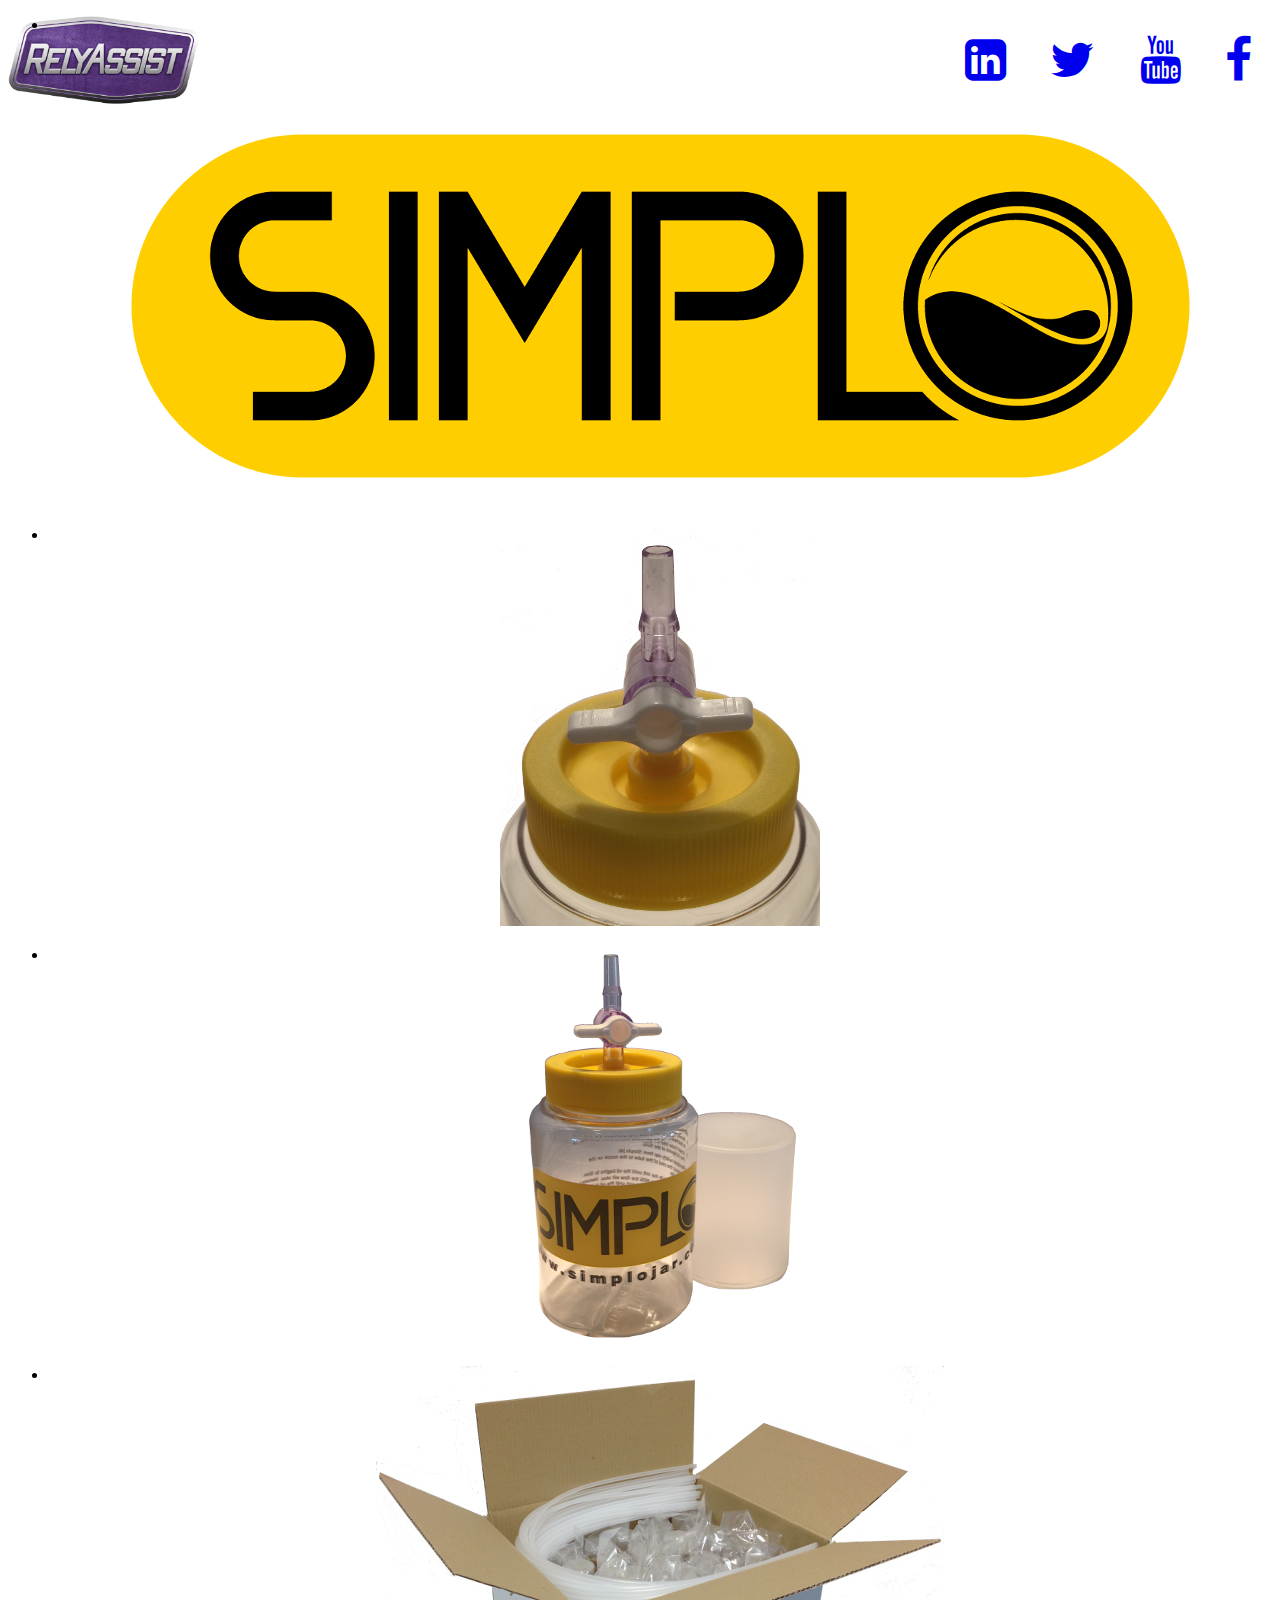
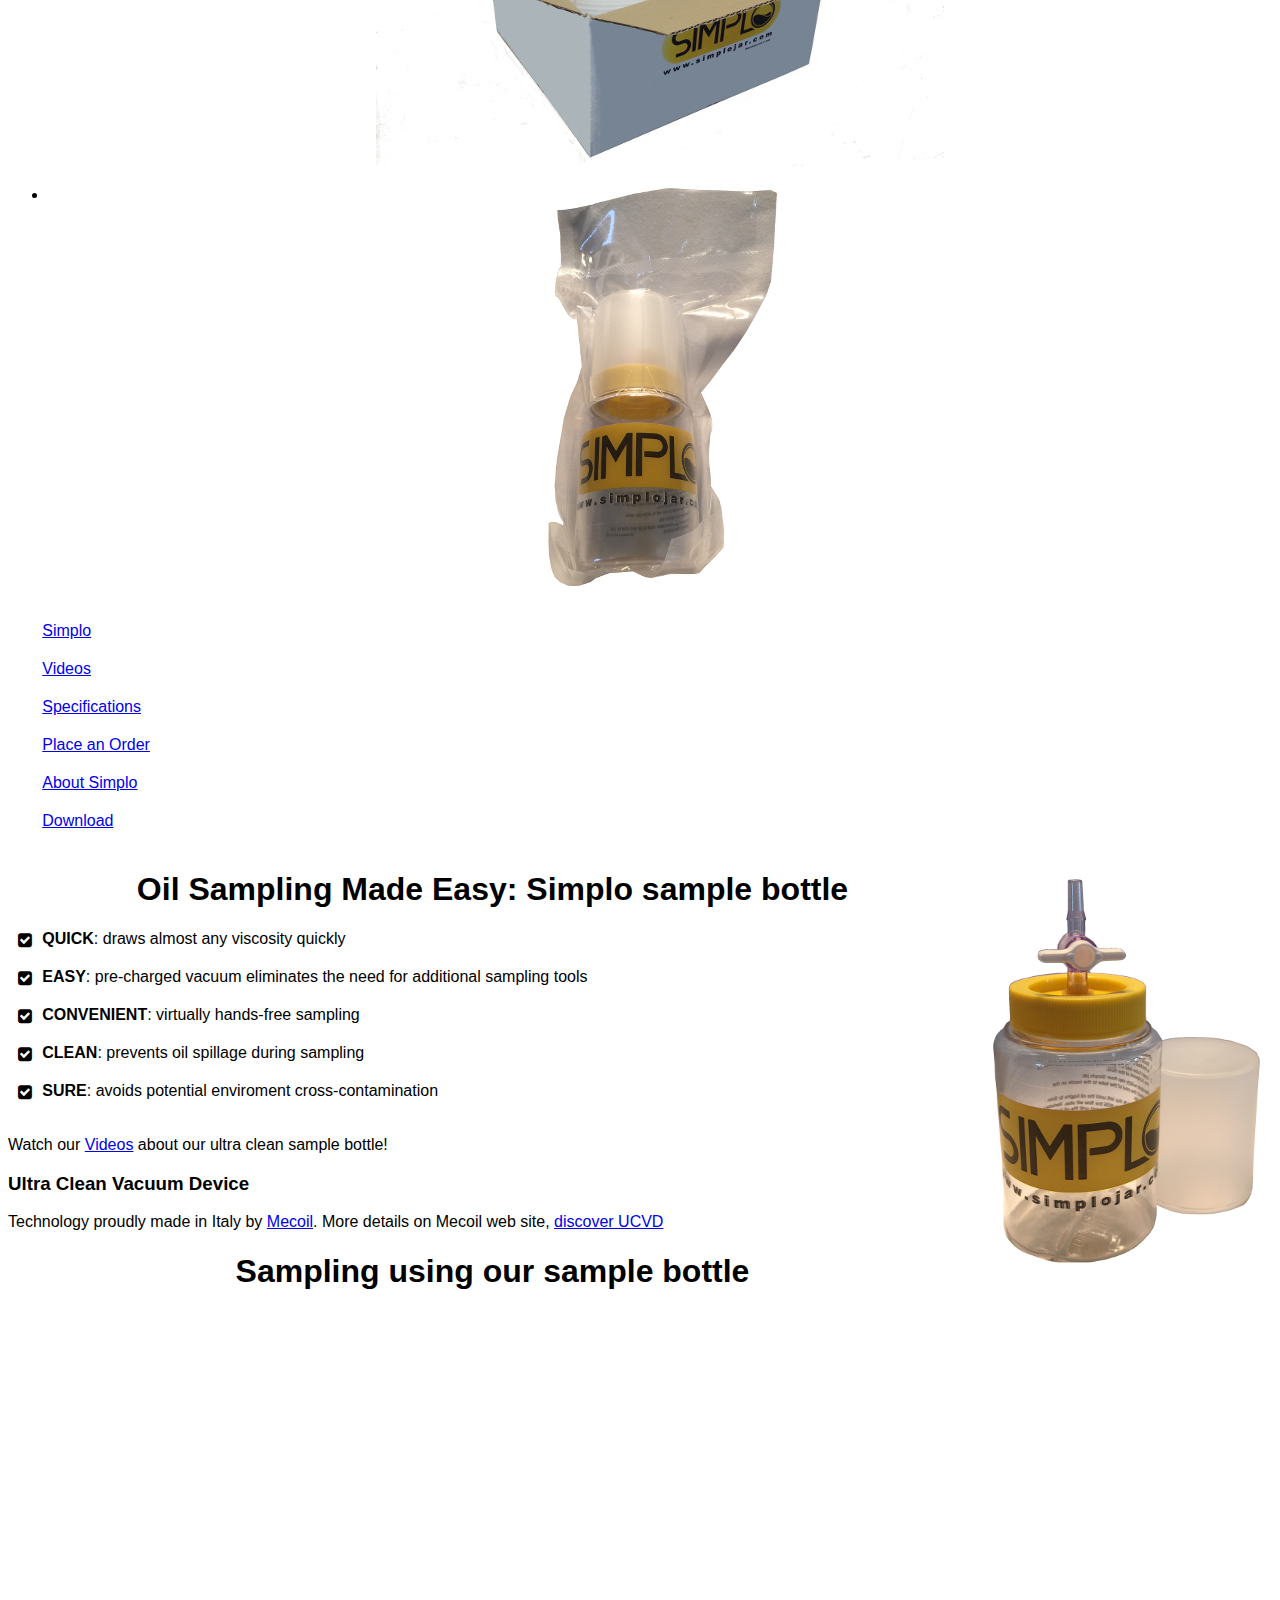
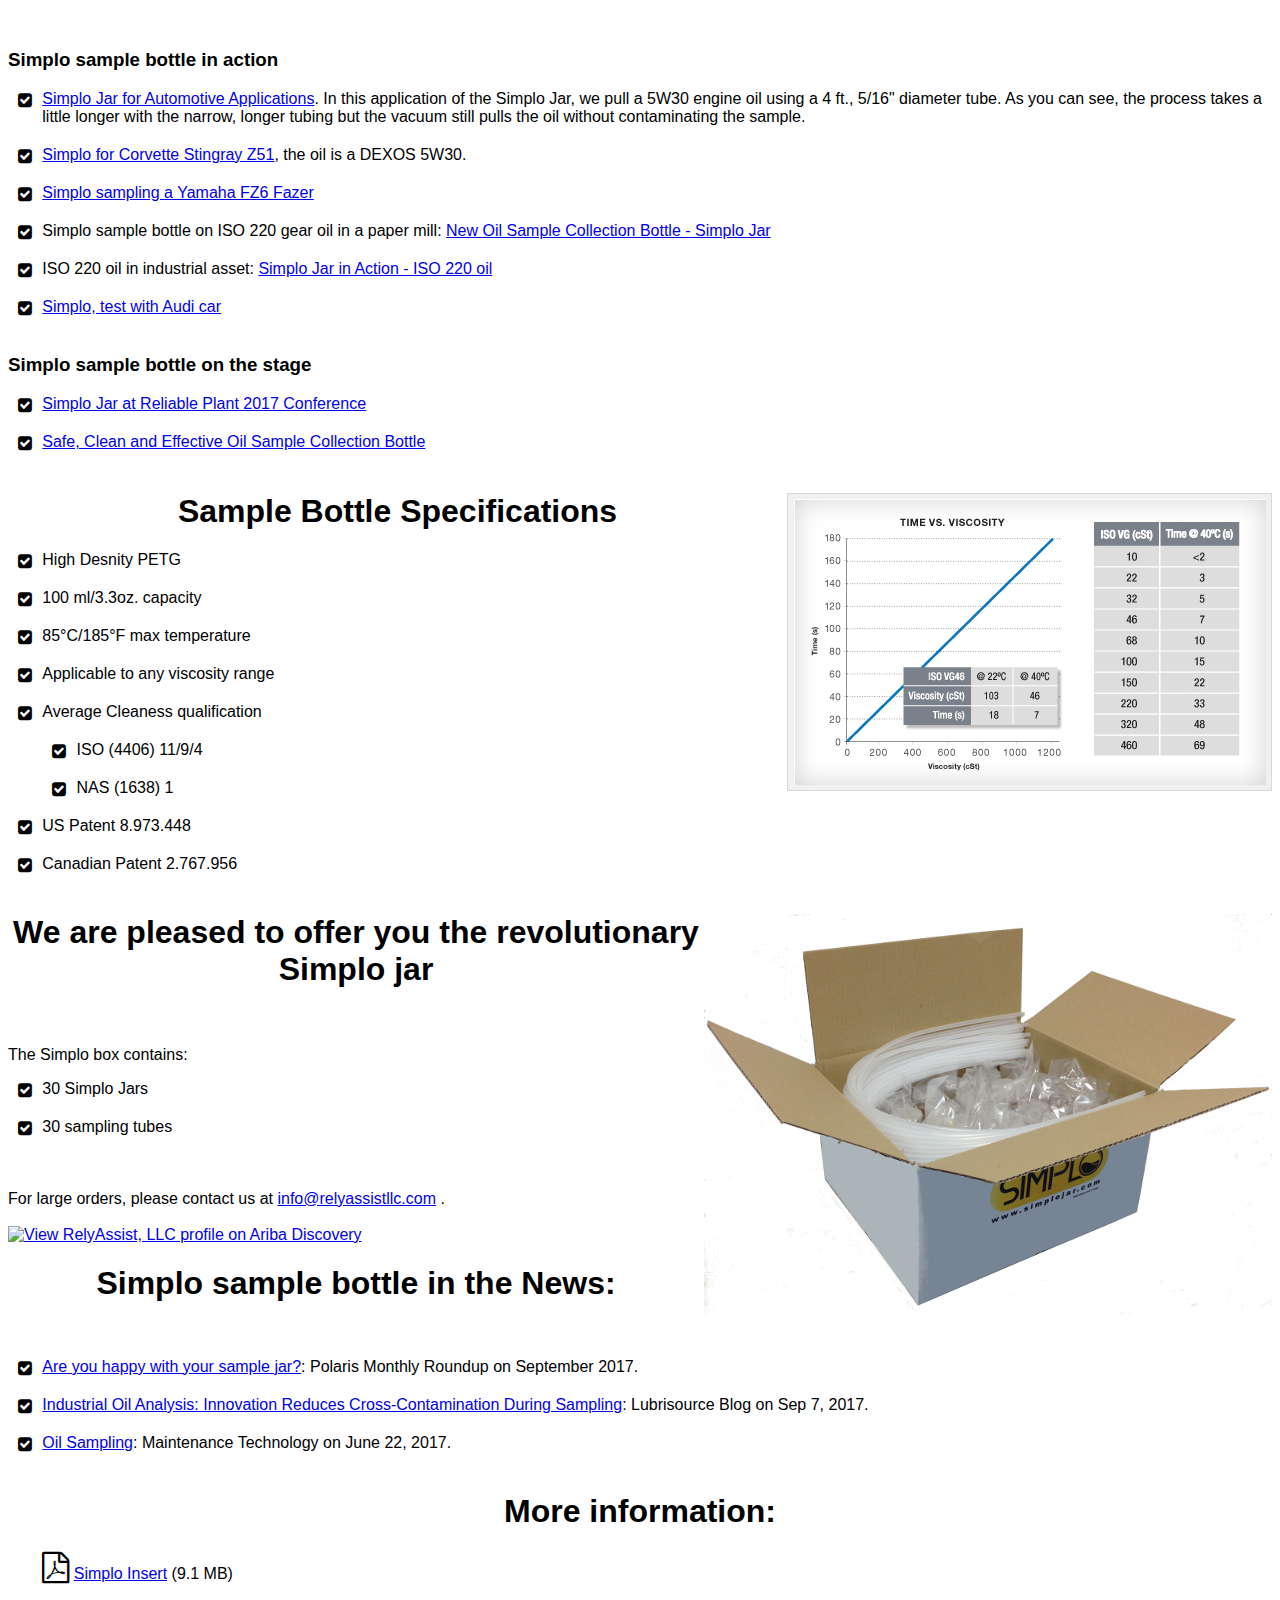
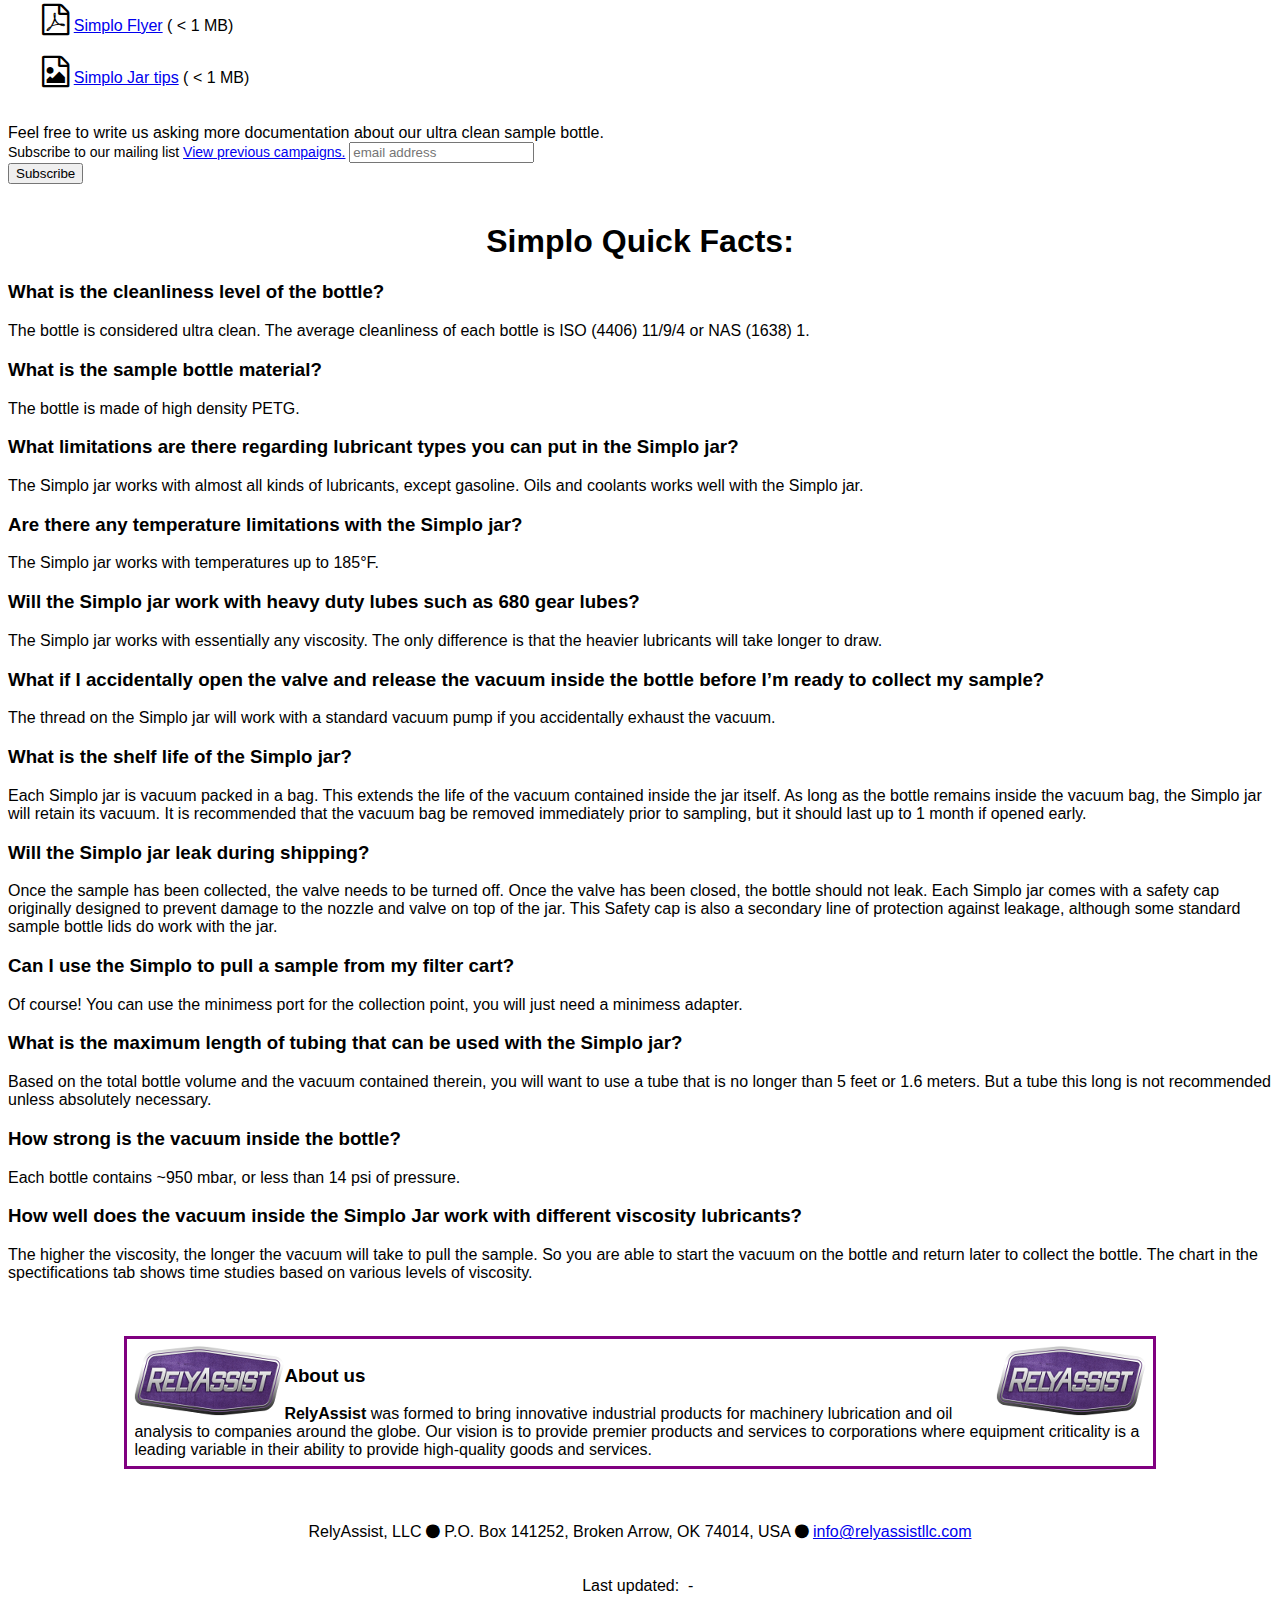
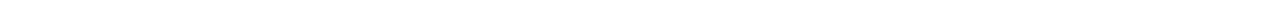
==== index.html @ 56af00e9 "added the canonical rel in the index page" ====
<!DOCTYPE html>
<!-- Copyright 2016 - Matteo Paoli, mttpla@gmail.com -->
<html lang="en" xml:lang="en" xmlns="http://www.w3.org/1999/xhtml">
<head>
  <link rel="amphtml" href="http://www.relyassistllc.com/amp-index.html">
  <link rel="canonical" href="http://www.relyassistllc.com" />
  <meta charset="UTF-8">
  <meta name="viewport" content="width=device-width, initial-scale=1.0">
  <meta name="description" content="RelyAssist Simplo ultra clean sample bottle for oil sampling">

  <link rel="icon" href="./favicon.ico">    
  <link rel="stylesheet" href="./css/font-awesome-4.7.0/css/font-awesome.min.css">
  <link rel="stylesheet" href="http://code.jquery.com/ui/1.12.1/themes/base/jquery-ui.css">

  <link href="./css/jquery.bxslider.css" rel="stylesheet" />

  <link rel="stylesheet" href="./css/relyassistllc-com.css">

  <link href="http://cdn-images.mailchimp.com/embedcode/horizontal-slim-10_7.css" rel="stylesheet" type="text/css">
  <style type="text/css">
  #mc_embed_signup{background:#fff; clear:left; font:14px Helvetica,Arial,sans-serif; width:100%;}
  /* Add your own MailChimp form style overrides in your site stylesheet or in this style block.
  We recommend moving this block and the preceding CSS link to the HEAD of your HTML file. */
  </style>
  <script src="http://platform.linkedin.com/in.js" type="text/javascript"></script>
  <script src="https://code.jquery.com/jquery-1.12.4.js"></script>
  <script src="https://code.jquery.com/ui/1.12.1/jquery-ui.js"></script>
  <script src="./js/jquery.bxslider.min.js"></script>
  <script src="https://apis.google.com/js/api.js"></script>
  <script src="./js/buynow.shopify.js"></script>
  <script type="text/JavaScript"
  src="./js/matteopaoli.js"></script>
  <script>
  if (location.hash) {
    setTimeout(function() {
      window.scrollTo(0, 0);
    }, 1);
  }

  $(function() {
    $( "#mainTabs" ).tabs(
    {
     activate: function(event, ui) {
      history.replaceState(undefined, undefined, "#"+ui.newPanel.attr('id')); 
    }
  }
  );         
  });

  $(function() {
   $( "#simploQuickFacts" ).accordion({
    active: false, 
    collapsible: true 
  });
 } 

 );

  $(document).ready(function(){
    $('.bxslider').bxSlider({
      mode: 'fade',
      captions: true,
      auto: true,
      autoControls: true,
    });
  });


  </script>

  <!-- Begin Cookie Consent plugin by Silktide - http://silktide.com/cookieconsent -->
  <script type="text/javascript">
  window.cookieconsent_options = {"message":"This website uses cookies to ensure you get the best experience on our website","dismiss":"Got it!","learnMore":"More info","link":null,"theme":"dark-top"};
  </script>

  <script type="text/javascript" src="http://cdnjs.cloudflare.com/ajax/libs/cookieconsent2/1.0.10/cookieconsent.min.js">
  </script>
  <!-- End Cookie Consent plugin -->

  <title>RelyAssist LLC</title>

  <script>
  (function(i,s,o,g,r,a,m){i['GoogleAnalyticsObject']=r;i[r]=i[r]||function(){
    (i[r].q=i[r].q||[]).push(arguments)},i[r].l=1*new Date();a=s.createElement(o),
    m=s.getElementsByTagName(o)[0];a.async=1;a.src=g;m.parentNode.insertBefore(a,m)
  })(window,document,'script','https://www.google-analytics.com/analytics.js','ga');

  ga('create', 'UA-89765702-1', 'auto');
  ga('send', 'pageview');

  </script>

  <script type="application/ld+json"> {
    "@context": "http://schema.org",
    "@type": "Organization",
    "address": {
      "@type": "PostalAddress",
      "addressLocality": "Broken Arrow, OK, USA",
      "postalCode": "74014",
      "streetAddress": "P.O. Box 141252"
    },
    "name": "RelyAssist LLC",
    "url": "http://www.relyassistllc.com",
    "logo": "http://www.relyassitllc.com/imgs/relyassist/RelyAssistLogo300x114.png"
  }
  </script>

  <script type="application/ld+json">
  {
    "@context": "http://schema.org",
    "@type": "Product",
    "image": "http://www.relyassistllc.com/imgs/slider/SimploRevolutionInBottle-400px.png",
    "name": "Simplo Jar, ultra clean sample bottle"
  }
  </script>
</head>
<body id="body">

  <div id="header">
    <img src="./imgs/relyassist/RelyAssistLogo300x114.png" alt="RelyAssist LLC" class="relyAssistLogo">
    <!-- <img src="./imgs/under-construction.png" alt="Under Costruction" class="topLeft"> -->

    <div class="socialGroup">
      <div class="socialItem">
        <a href="https://www.linkedin.com/company/16158933" target="_blank">
         <i class="fa fa-linkedin-square fa-3x" aria-hidden="true"></i></a> 
       </div>
       <div class="socialItem">
        <a href="https://twitter.com/RelyAssistLLC" target="_blank"><i class="fa fa-twitter fa-3x" aria-hidden="true"></i></a>
      </div>
      <div class="socialItem">
        <a href="https://www.youtube.com/channel/UC4bcEPfbHfI6fkvdmZtatPQ" target="_blank"><i class="fa fa-youtube fa-3x" aria-hidden="true"></i></a>
      </div>
      <div class="socialItem">
        <a href="https://www.facebook.com/relyassistllc/" target="_blank"><i class="fa fa-facebook fa-3x" aria-hidden="true"></i></a>
      </div> 
    </div>

    <ul class="bxslider">
      <li><img src="./imgs/slider/simploLogo-400px.png" alt="Simplo Logo"/></li>
      <li><img src="./imgs/slider/nozzleCloseUp-400px.jpg" title="Revolutionary nozzle starts the vacuum" alt="Revolutionary nozzle starts the vacuum"/></li>
      <li><img src="./imgs/slider/SimploRevolutionInBottle-400px.png" title="The Simplo Jar" alt="The Simplo Jar" /></li>
      <li><img src="./imgs/slider/SimploBox-400px.jpg" title="Vacuum filled bottle reduces the need of additional tools" alt="Vacuum filled bottle reduces the need of additional tools"/></li>
      <li><img src="./imgs/slider/SimploVacuumSealed-400px.png" title="The bag extends the life of the vacuum contained inside the jar itself" alt="The bag extends the life of the vacuum contained inside the jar itself"/></li>
    </ul>



    <div id="mainTabs">
      <ul class="fa-ul">
        <li><a href="#simploInfo">Simplo</a></li>
        <li><a href="#simploVideos">Videos</a></li>
        <li><a href="#simploSpecs">Specifications</a></li>
        <li><a href="#simploOrder">Place an Order</a></li>
        <li><a href="#simploAbout">About Simplo</a></li>
        <li><a href="#simploDownload">Download</a></li>
      </ul>

      <div id="simploInfo">
       
         <img src="./imgs/slider/SimploRevolutionInBottle-400px.png" class="rightImg" alt="The Simplo Jar"/> 
         <div class="des simploInfoDes">
          <h1>Oil Sampling Made Easy: Simplo sample bottle</h1>
          <ul class="fa-ul">
           <li><i class="fa-li fa fa-check-square"></i><b>QUICK</b>: draws almost any viscosity quickly</li>
           <li><i class="fa-li fa fa-check-square"></i><b>EASY</b>: pre-charged vacuum eliminates the need for additional sampling tools </li>
           <li><i class="fa-li fa fa-check-square"></i><b>CONVENIENT</b>: virtually hands-free sampling </li>
           <li><i class="fa-li fa fa-check-square"></i><b>CLEAN</b>: prevents oil spillage during sampling</li>
           <li><i class="fa-li fa fa-check-square"></i><b>SURE</b>: avoids potential enviroment cross-contamination </li>
         </ul>

         Watch our <a href="https://www.youtube.com/channel/UC4bcEPfbHfI6fkvdmZtatPQ" target="_blank">Videos</a> about our ultra clean sample bottle!

         <h3>Ultra Clean Vacuum Device</h3>
         <div>Technology proudly made in Italy by <a target="_blank" href="https://www.mecoil.net">Mecoil</a>. More details on Mecoil web site,
          <a target="_blank" href="https://www.mecoil.net/en/products/discover-u-c-v-d/" >discover UCVD</a></div>
        </div> 
      
    </div>


    <div id="simploVideos">
     
       <div class="des simploVideosArea">
         <h1>Sampling using our sample bottle</h1>
         <iframe width="560" height="315" 
         src="https://www.youtube.com/embed/videoseries?list=PLFpCwwGQfZVnnVZ0T3HfOZtL2PuaconRZ" frameborder="0" 
         allowfullscreen></iframe> 
       </div>

       <h3>Simplo sample bottle in action</h3>
       <ul class="fa-ul">
        <li><i class="fa-li fa fa-check-square"></i><a target="blank" href="https://youtu.be/1lMcvNukd1E">Simplo Jar for Automotive Applications</a>. In this application of the Simplo Jar, we pull a 5W30 engine oil using a 4 ft., 5/16" diameter tube. As you can see, the process takes a little longer with the narrow, longer tubing but the vacuum still pulls the oil without contaminating the sample. </li>
        <li><i class="fa-li fa fa-check-square"></i><a target="blank" href="https://youtu.be/zKN4IM8bRPg">Simplo for Corvette Stingray Z51</a>, the oil is a DEXOS 5W30. </li>
        <li><i class="fa-li fa fa-check-square"></i><a target="blank" href="https://www.youtube.com/watch?v=40U2tnzbz_Q&t=2s">Simplo sampling a Yamaha FZ6 Fazer</a> </li>
        <li><i class="fa-li fa fa-check-square"></i>Simplo sample bottle on ISO 220 gear oil in a paper mill: <a target="blank" href="https://www.youtube.com/watch?v=qRI_MeiC9VM">New Oil Sample Collection Bottle - Simplo Jar</a> </li>
        <li><i class="fa-li fa fa-check-square"></i>ISO 220 oil in industrial asset: <a target="blank" href="https://www.youtube.com/watch?v=QutGN9Zp_Bc">Simplo Jar in Action - ISO 220 oil</a> </li>
        <li><i class="fa-li fa fa-check-square"></i><a target="blank" href="https://www.youtube.com/watch?v=oGAmCBxxjLk">Simplo, test with Audi car</a> </li>
      </ul>  
      <h3>Simplo sample bottle on the stage</h3>
      <ul class="fa-ul">
       <li><i class="fa-li fa fa-check-square"></i><a target="blank" href="https://www.youtube.com/watch?v=4-5Q5O6-PFo">Simplo Jar at Reliable Plant 2017 Conference</a> </li>
       <li><i class="fa-li fa fa-check-square"></i><a target="blank" href="https://www.youtube.com/watch?v=Ao7p9yhZBt0&t=2s">Safe, Clean and Effective Oil Sample Collection Bottle</a> </li>
     </ul>   
   
 </div>

 <div id="simploSpecs">
  
    <img src="./imgs/ucvd-table-timeVsVisco.jpg" class="rightImg" alt="Time vs viscosity table"/>
    <div class="des simploSpecs">
     <h1>Sample Bottle Specifications</h1>
     <ul class="fa-ul">
       <li><i class="fa-li fa fa-check-square"></i>High Desnity PETG</li>
       <li><i class="fa-li fa fa-check-square"></i>100 ml/3.3oz. capacity</li>
       <li><i class="fa-li fa fa-check-square"></i>85°C/185°F max temperature</li>
       <li><i class="fa-li fa fa-check-square"></i>Applicable to any viscosity range</li>
       <li><i class="fa-li fa fa-check-square"></i>Average Cleaness qualification</li>
       <ul class="fa-ul">
        <li><i class="fa-li fa fa-check-square"></i>ISO (4406) 11/9/4</li>
        <li><i class="fa-li fa fa-check-square"></i>NAS (1638) 1</li>
      </ul>
      <li><i class="fa-li fa fa-check-square"></i>US Patent 8.973.448</li>
      <li><i class="fa-li fa fa-check-square"></i>Canadian Patent 2.767.956</li>
    </ul>
    </div>
  
</div>


<div id="simploOrder">
 
   <img src="./imgs/slider/SimploBox-400px.jpg" class="rightImg" alt="Simplo box"/> 
   <div class="des simploOrderDes">       
    <h1>We are pleased to offer you the revolutionary Simplo jar</h1>
    <br><br>
    The Simplo box contains:
    <br>
    <ul class="fa-ul">
     <li><i class="fa-li fa fa-check-square"></i>30 Simplo Jars</li>
       <li><i class="fa-li fa fa-check-square"></i>30 sampling tubes</li>
       </ul>
       <br>
       For large orders, please contact us at 
       <script type="text/javascript" >
       <!--
// Email obfuscator script 2.1 by Tim Williams, University of Arizona
// Random encryption key feature by Andrew Moulden, Site Engineering Ltd
// This code is freeware provided these four comment lines remain intact
// A wizard to generate this code is at http://www.jottings.com/obfuscator/
{ coded = "Lius@FzQCUAALABQQd.dsD"
key = "zlK9WrTHsRUkPVyqit8dvfbQx74FY2AGm0jhCNLBe5JuE3ZIo1a6gXDMnSpcOw"
shift=coded.length
link=""
for (i=0; i<coded.length; i++) {
  if (key.indexOf(coded.charAt(i))==-1) {
    ltr = coded.charAt(i)
    link += (ltr)
  }
  else {     
    ltr = (key.indexOf(coded.charAt(i))-shift+key.length) % key.length
    link += (key.charAt(ltr))
  }
}
document.write("<a href='mailto:"+link+"'>"+link+"</a>")
}
//-->
</script><noscript>Sorry, you need Javascript on to email me.</noscript> .
    <br><br>
       <a href="http://discovery.ariba.com/profile/AN01055303842" target="_blank">
       <img alt="View RelyAssist, LLC profile on Ariba Discovery" src="https://service.ariba.com/an/p/Ariba/badge_180x55.jpg"> </a>
    </div> 
   
</div>

<div id="simploAbout">
  <h1>Simplo sample bottle in the News:</h1>
  <br>
  <ul class="fa-ul">
   <li><i class="fa-li fa fa-check-square"></i><a target="blank" href="http://www2.eoilreports.com/webmail/8822/695522201/cd149a1d42447746c838999acf28b942">Are you happy with your sample jar?</a>: Polaris Monthly Roundup on September 2017.</li>
   <li><i class="fa-li fa fa-check-square"></i><a target="blank" href="http://sme.lubrisource.com/blog/industrial-oil-analysis-innovation-reduces-cross-contamination-during-sampling">Industrial Oil Analysis: Innovation Reduces Cross-Contamination During Sampling</a>: Lubrisource Blog on Sep 7, 2017.</li>
   <li><i class="fa-li fa fa-check-square"></i><a target="blank" href="http://www.maintenancetechnology.com/2017/06/oil-sampling/">Oil Sampling</a>: Maintenance Technology on June 22, 2017.</li>
  </ul>
</div>

    <div id="simploDownload">
      <div class="des"><h1>More information:</h1>

        <ul class="fa-ul">
          <li><i class="fa fa-file-pdf-o fa-2x" aria-hidden="true"></i> 
            <a href="https://drive.google.com/file/d/0B-xijXVmfcT0SUNDX0dLLWdZNkE/view?usp=sharing" target="_blank">
              Simplo Insert</a> (9.1 MB) </li>
          <li><i class="fa fa-file-pdf-o fa-2x" aria-hidden="true"></i> 
            <a href="https://drive.google.com/file/d/0B1hx7iRmzOxoZ180ZTJKRGZzOTQ/view?usp=sharing" target="_blank">
              Simplo Flyer</a> ( &lt; 1 MB) </li>
          <li><i class="fa fa-file-image-o fa-2x" aria-hidden="true"></i> 
            <a href="https://drive.google.com/open?id=0B-xijXVmfcT0eHhmYmZPNTllT1E" target="_blank">
              Simplo Jar tips</a> ( &lt; 1 MB) </li>   
        </ul>
        </div>
             Feel free to write us asking more documentation about our ultra clean sample bottle.
      

           <!-- Begin MailChimp Signup Form -->

           <div id="mc_embed_signup">
            <form action="http://relyassistllc.us16.list-manage.com/subscribe/post?u=8bb2d18929d247d002447de79&amp;id=77c4b4128d" method="post" id="mc-embedded-subscribe-form" name="mc-embedded-subscribe-form" class="validate" target="_blank" novalidate>
              <div id="mc_embed_signup_scroll">
                <label for="mce-EMAIL">Subscribe to our mailing list</label>
                <a href="http://us16.campaign-archive2.com/home/?u=8bb2d18929d247d002447de79&id=77c4b4128d" title="View previous campaigns">View previous campaigns.</a>

                <input type="email" value="" name="EMAIL" class="email" id="mce-EMAIL" placeholder="email address" required>
                <!-- real people should not fill this in and expect good things - do not remove this or risk form bot signups-->
                <div style="position: absolute; left: -5000px;" aria-hidden="true"><input type="text" name="b_8bb2d18929d247d002447de79_77c4b4128d" tabindex="-1" value=""></div>
                <div class="clear"><input type="submit" value="Subscribe" name="subscribe" id="mc-embedded-subscribe" class="button"></div>
              </div>
            </form>
          </div>

          <!--End mc_embed_signup-->
        </div>
      </div>

      <br style="clear: both;" />  
      <div id='product-component-ae32f82f2f6'></div>

      <h1>Simplo Quick Facts:</h1>
      <div id="simploQuickFacts">  
        <h3>What is the cleanliness level of the bottle?</h3>
        <div>
          The bottle is considered ultra clean. The average cleanliness of each bottle is ISO (4406) 11/9/4 or NAS (1638) 1.
        </div>
        <h3>What is the sample bottle material?</h3>
        <div>
          The bottle is made of high density PETG.
        </div>
        <h3>What limitations are there regarding lubricant types you can put in the Simplo jar?</h3>
        <div>
          The Simplo jar works with almost all kinds of lubricants, except gasoline. 
           Oils and coolants works well with the Simplo jar.
         </div>
         <h3>Are there any temperature limitations with the Simplo jar?</h3>
         <div>
          The Simplo jar works with temperatures up to 185°F. 
        </div>
        <h3>Will the Simplo jar work with heavy duty lubes such as 680 gear lubes?</h3>
        <div>
          The Simplo jar works with essentially any viscosity. 
           The only difference is that the heavier lubricants will take longer to draw.
         </div>
         <h3>What if I accidentally open the valve and release the vacuum inside the bottle 
          before I’m ready to collect my sample? </h3>
          <div>
            The thread on the Simplo jar will work with a standard vacuum pump if you accidentally exhaust the vacuum.
          </div>
          <h3>What is the shelf life of the Simplo jar?</h3>
          <div>
            Each Simplo jar is vacuum packed in a bag. This extends the life of the vacuum contained inside the jar itself. 
             As long as the bottle remains inside the vacuum bag, the Simplo jar will retain its vacuum. 
             It is recommended that the vacuum bag be removed immediately prior to sampling, 
             but it should last up to 1 month if opened early. 
           </div>
           <h3>Will the Simplo jar leak during shipping?</h3>
           <div>
            Once the sample has been collected, the valve needs to be turned off. 
             Once the valve has been closed, the bottle should not leak. 
             Each Simplo jar comes with a safety cap originally designed 
             to prevent damage to the nozzle and valve on top of the jar. 
             This Safety cap is also a secondary line of protection against leakage, 
             although some standard sample bottle lids do work with the jar.
           </div>
           <h3>Can I use the Simplo to pull a sample from my filter cart?</h3>
           <div>
            Of course! You can use the minimess port for the collection point, you will just need a minimess adapter.
          </div>
          <h3>What is the maximum length of tubing that can be used with the Simplo jar?</h3>
          <div>
            Based on the total bottle volume and the vacuum contained therein, 
             you will want to use a tube that is no longer than 5 feet or 1.6 meters. 
             But a tube this long is not recommended unless absolutely necessary.
           </div>
           <h3>How strong is the vacuum inside the bottle?</h3>
           <div>
            Each bottle contains ~950 mbar, or less than 14 psi of pressure.
          </div>
          <h3>How well does the vacuum inside the Simplo Jar work with different viscosity lubricants?</h3>
          <div>
            The higher the viscosity, the longer the vacuum will take to pull the sample. 
             So you are able to start the vacuum on the bottle and return later to collect the bottle. 
             The chart in the spectifications tab shows time studies based on various levels of viscosity.
           </div>

         </div>
         <br>
         <br>
         <br>
         <div class="aboutUSfooter">
          <img src="./imgs/relyassist/RelyAssistLogo-150-71.png" alt="Rely Assist LLC" class="relyAssistLogoAbouUSLeft">
          <img src="./imgs/relyassist/RelyAssistLogo-150-71.png" alt="Rely Assist LLC" class="relyAssistLogoAbouUSRight" >
          <h3>About us</h3>
          <b>RelyAssist</b> was formed to bring innovative industrial products for machinery lubrication and oil analysis 
            to companies around the globe. 
            Our vision is to provide premier products and services to corporations 
            where equipment criticality is a leading variable in their ability to provide high-quality goods and services.
          
          <div class="linkedInProfile">
           
            <script type="IN/CompanyProfile" data-id="16158933" data-format="inline" data-related="false"></script>
          </div><div class="linkedInProfile">
            <script type="IN/MemberProfile" data-id="https://www.linkedin.com/in/franceselizabethhoneycutt/" data-format="inline" data-related="false"></script>
            <script type="IN/MemberProfile" data-id="https://www.linkedin.com/in/mike-blaney-cls-19041a28/" data-format="inline" data-related="false"></script>
        </div>

      </div>

      <div id="footer">
        <br>
        <br>
        <br>
        <div class=footer>RelyAssist, LLC <i class="fa fa-circle"></i> 
          P.O. Box 141252, Broken Arrow, OK 74014, USA <i class="fa fa-circle"></i> 
          <script type="text/javascript" >
          <!--
// Email obfuscator script 2.1 by Tim Williams, University of Arizona
// Random encryption key feature by Andrew Moulden, Site Engineering Ltd
// This code is freeware provided these four comment lines remain intact
// A wizard to generate this code is at http://www.jottings.com/obfuscator/
{ coded = "Lius@FzQCUAALABQQd.dsD"
key = "zlK9WrTHsRUkPVyqit8dvfbQx74FY2AGm0jhCNLBe5JuE3ZIo1a6gXDMnSpcOw"
shift=coded.length
link=""
for (i=0; i<coded.length; i++) {
  if (key.indexOf(coded.charAt(i))==-1) {
    ltr = coded.charAt(i)
    link += (ltr)
  }
  else {     
    ltr = (key.indexOf(coded.charAt(i))-shift+key.length) % key.length
    link += (key.charAt(ltr))
  }
}
document.write("<a href='mailto:"+link+"'>"+link+"</a>")
}
//-->
</script><noscript>Sorry, you need Javascript on to email me.</noscript></div>
</div>

<br><br>
<div class="lastUpdated">
  Last updated: <div class="lastdate inline"></div> - 
  <a id="lasthtmlurl" target="_blank">
   <div class="lastcommit inline"></div>
 </a>
</div>

</div>
</body>
</html>
---- css/relyassistllc-com.css ----
.body{
   font-size: 16px;
}

.small {
  font-size: 12px; /* 75% of the baseline */
}

.large {
  font-size: 20px; /* 125% of the baseline */
}

.ui-tabs .ui-tabs-nav .ui-tabs-anchor {
    padding: 0.5em 2.5em;
}

.ui-accordion .ui-accordion-header {
    margin: 10px 0 0px 0;
    padding: 1em 1em 1em 1em;
}


.relyAssistLogo{
    float: left;
    height: 90px;
}

.relyAssistLogoAbouUSLeft{
    float: left;
    height: 71px;
}

.relyAssistLogoAbouUSRight{
    float: right;
    height: 71px;
}

.socialGroup{
    float: right;
    position: relative;
    z-index: 1;
}

.socialItem{
    display: inline-block;
    padding: 20px 20px 2px 20px;

}

.rightImg{
    float: right; 
    }

.simploVideosArea{
    text-align: center;
}

li{   
    padding-bottom: 20px;
}

.aboutUSfooter{ 
    margin-left: auto;
    margin-right: auto;
    border-style: solid;
    border-width: 3px;
    border-color: purple;
    font-color: purple;
    width: 80%;
    align-text: left;
    padding: 7px;
}

body {
    font-family: Arial, Helvetica, sans-serif;
}

h1{
    text-align: center;
}

.footer{
    text-align: center;
}

img{
   max-width: 100%;
   height: auto;
}

img.topLeft {
    position: absolute;
    top: 10px;
    left: 5px;
}

.bxslider img{
    display: block;
    margin-left: auto;
    margin-right: auto;
} 

img.simploLogo {
    display: block;
    margin: 0 auto;
    width: 70%;
}


.bx-wrapper .bx-caption {
        position: absolute;
        bottom: 0;
        left: 0;
        background: #666\9;
        background: rgba(80, 80, 80, 0.75);
        width: 90%;
}
.bx-wrapper .bx-caption span {
        color: #fff;
        font-family: Arial;
        display: block;
        margin-left: auto;
        margin-right: auto;
        font-size: 2.5em;
        padding: 20px;
}

div.lastUpdated{
    text-align: center;    
}

div.inline{
    display: inline-block;
}

div.linkedInProfile{
    text-align: center;
}
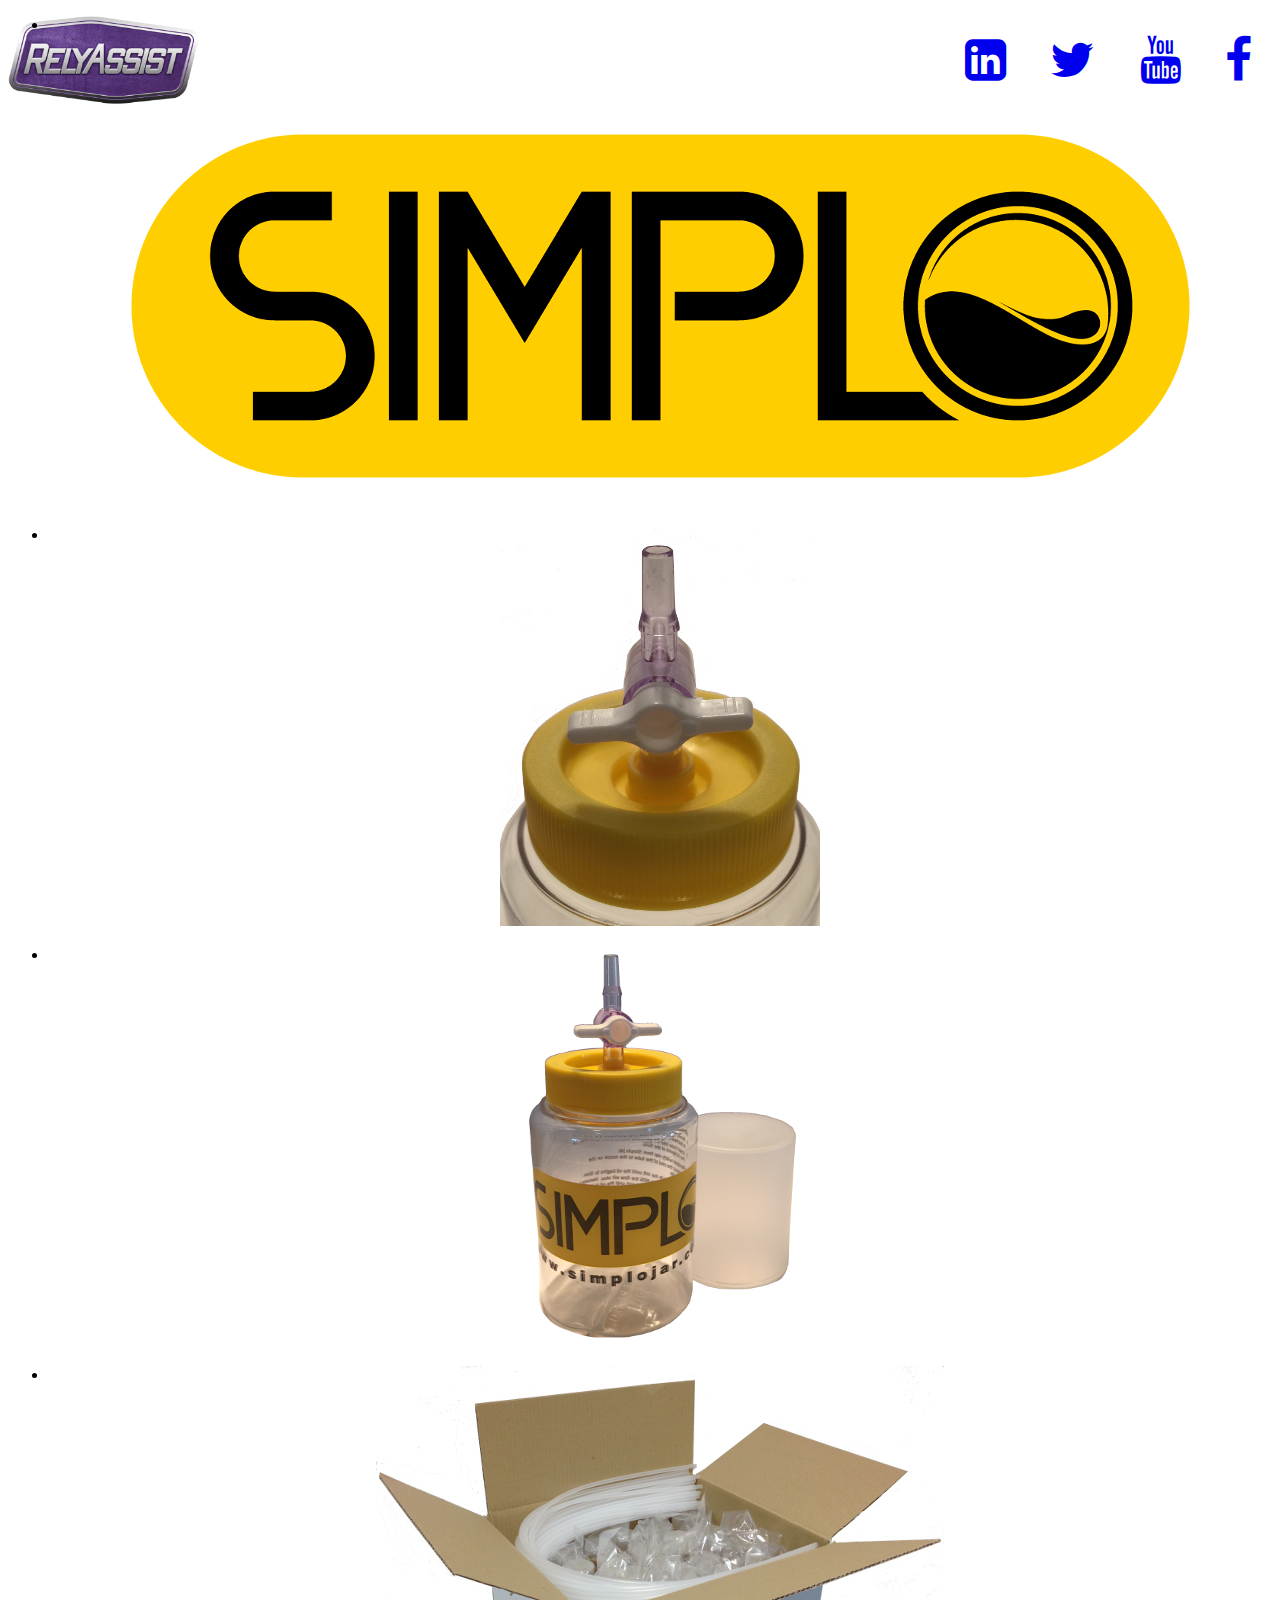
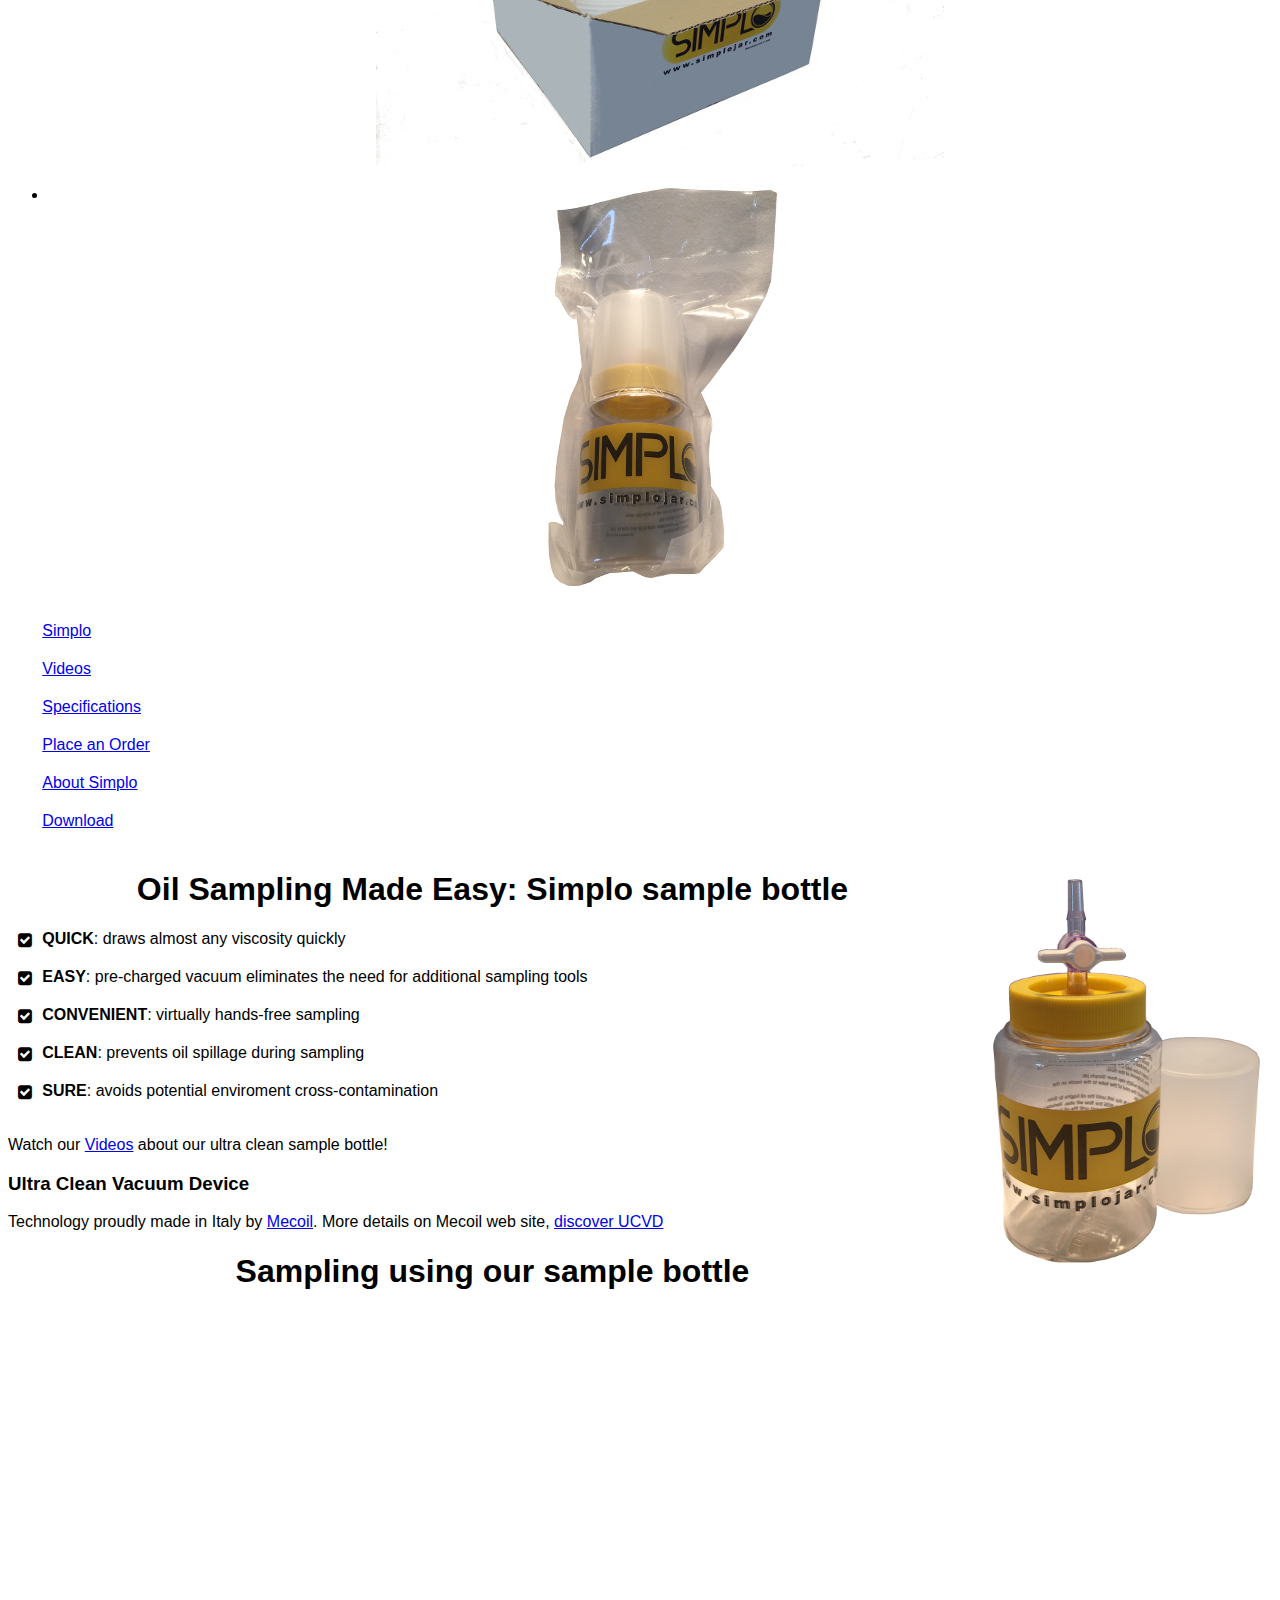
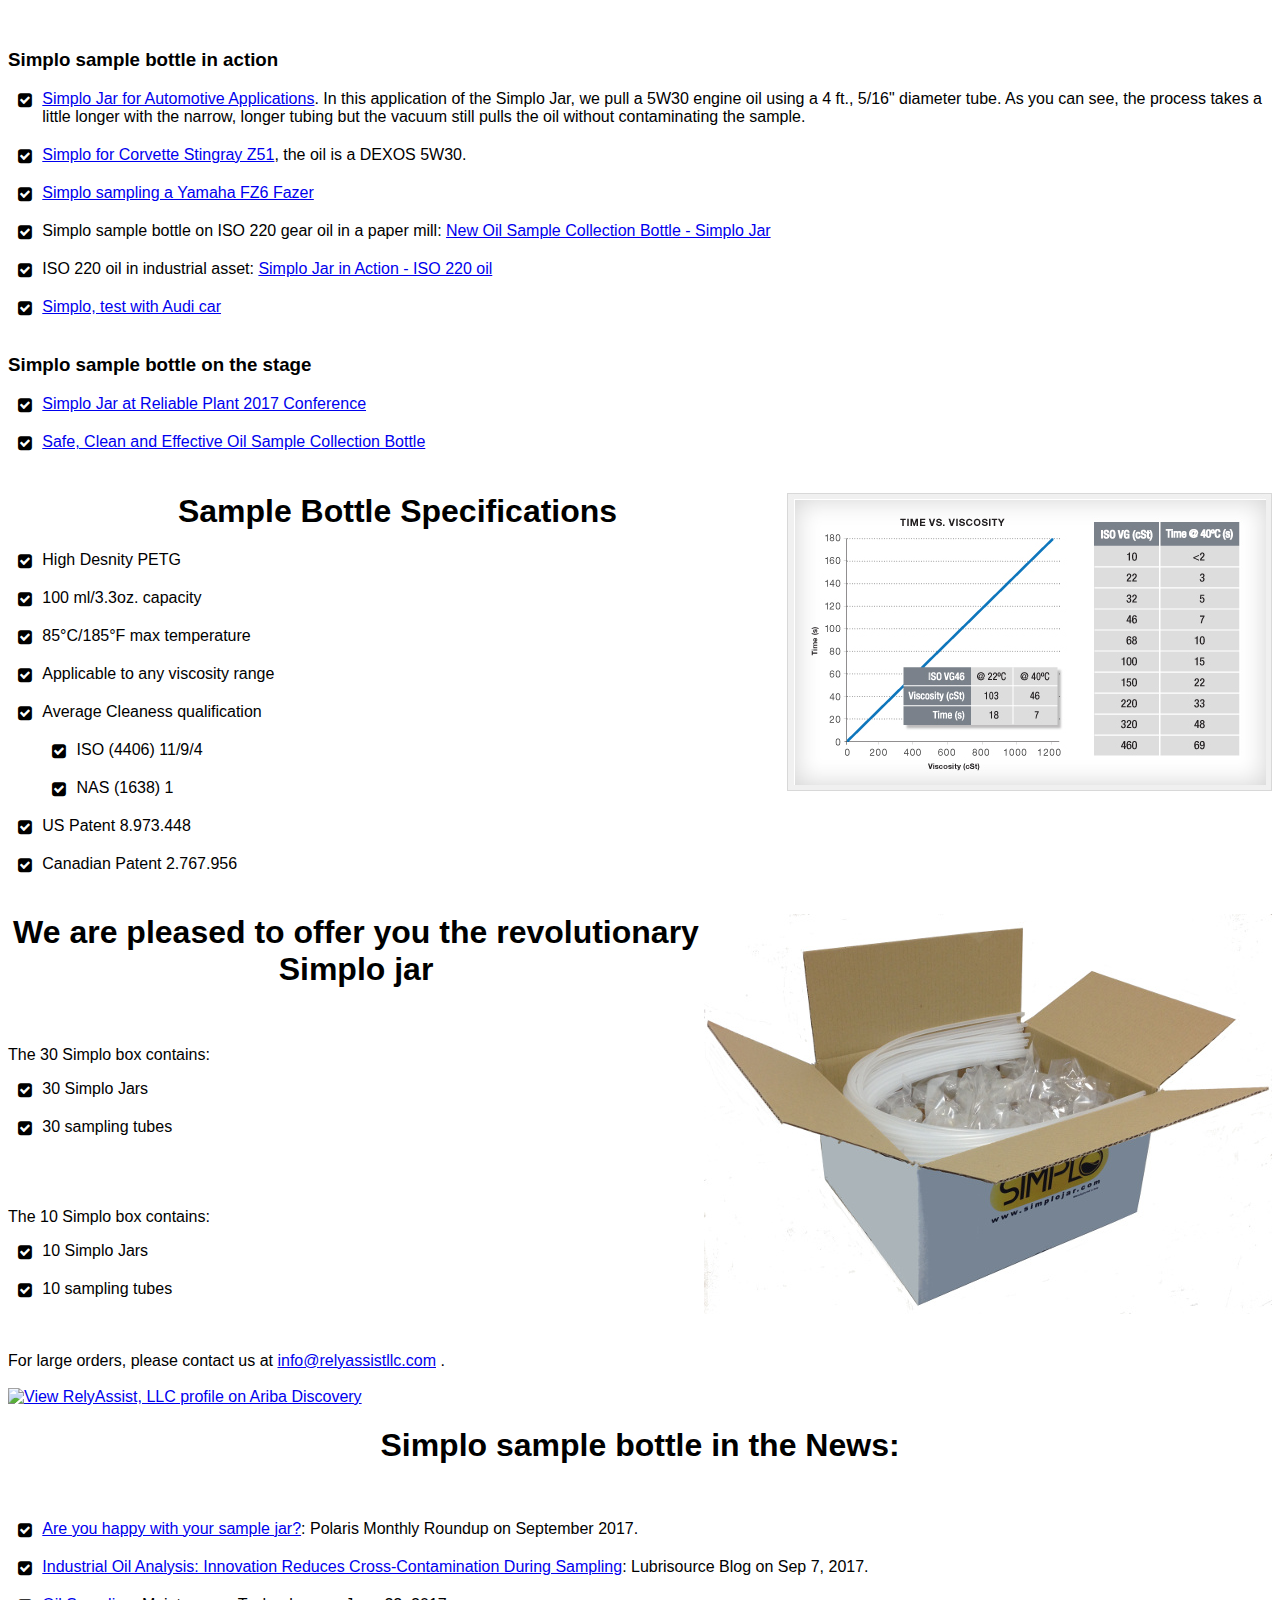
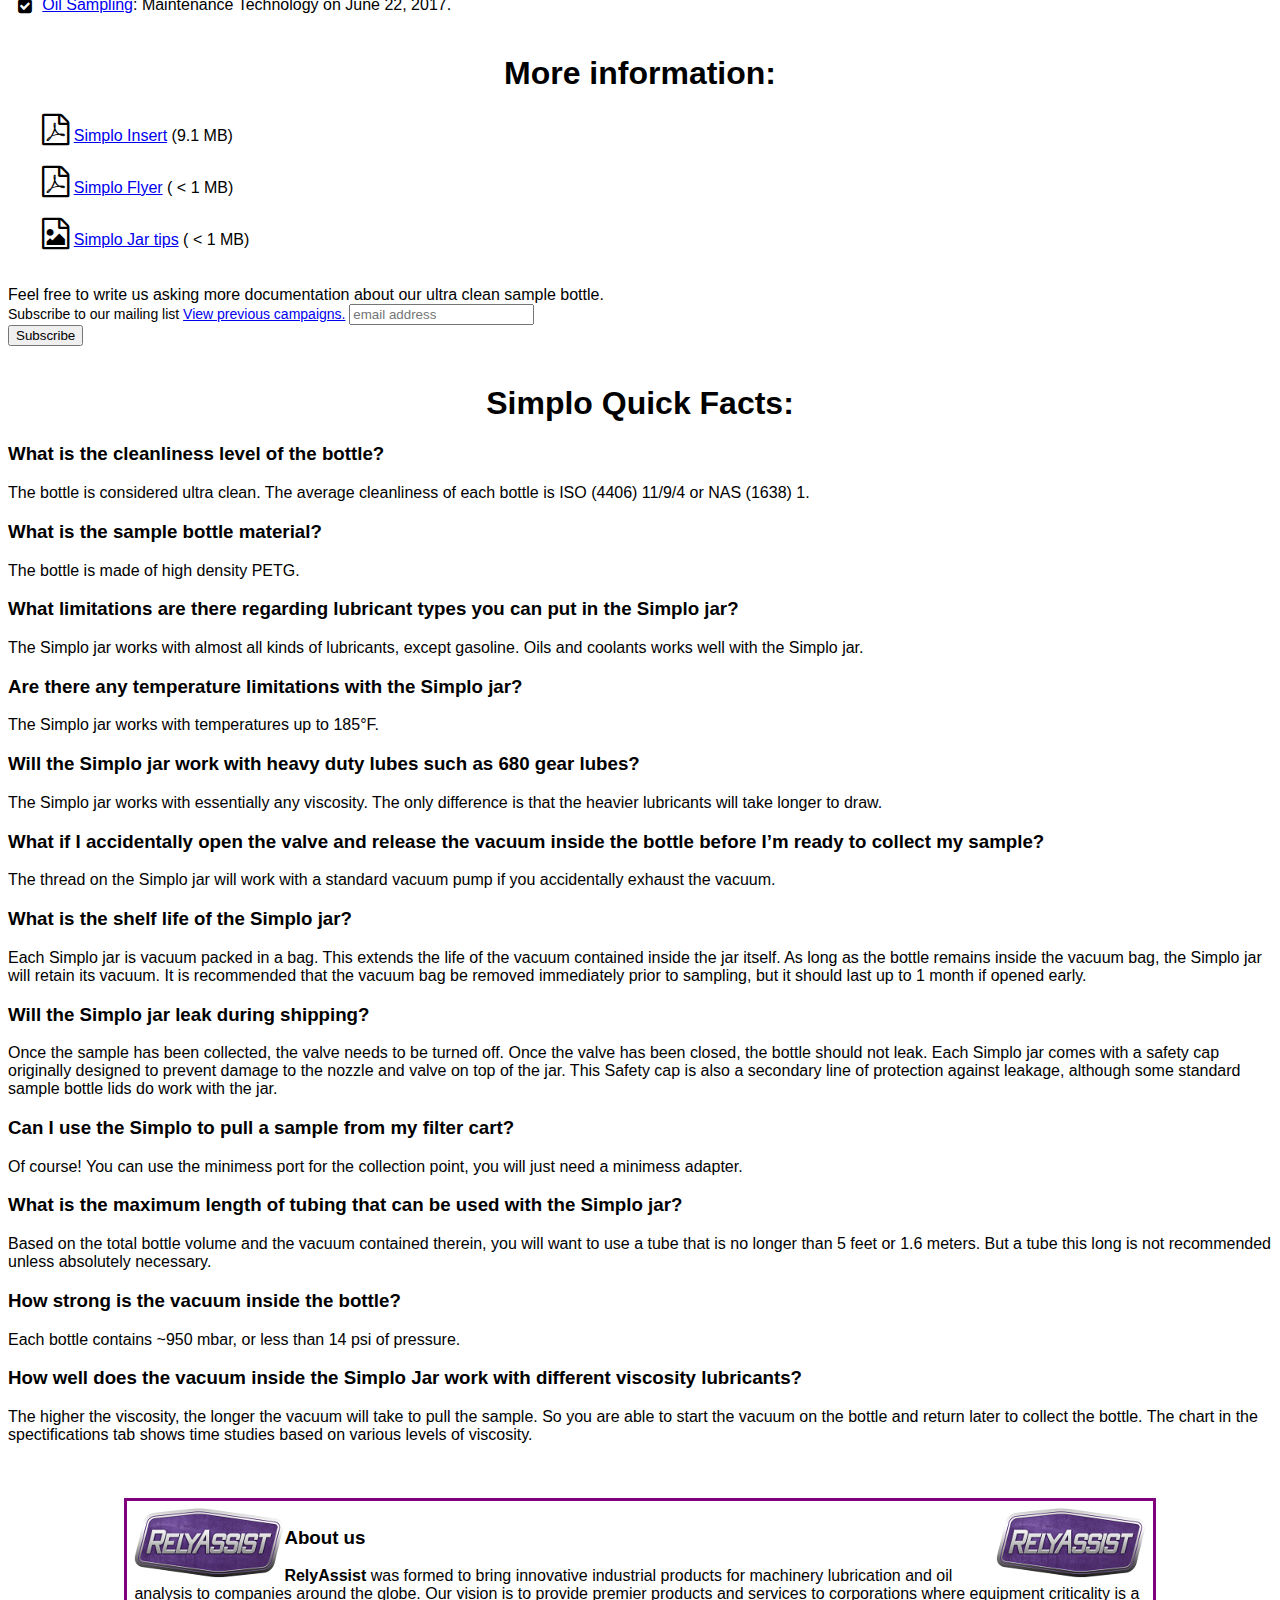
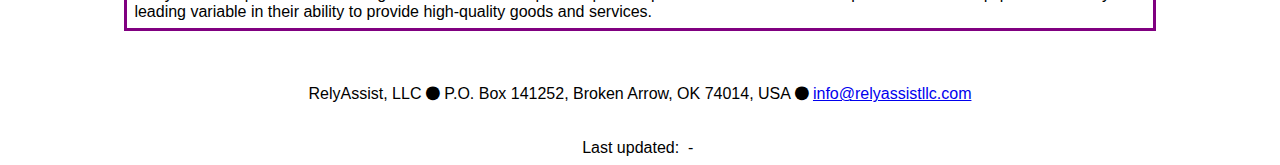
==== commit 77fdf5e8: "added the 10 pack" ====
--- a/index.html
+++ b/index.html
@@ -229,17 +229,25 @@
 
 
 <div id="simploOrder">
- 
-   <img src="./imgs/slider/SimploBox-400px.jpg" class="rightImg" alt="Simplo box"/> 
+      <img src="./imgs/slider/SimploBox-400px.jpg" class="rightImg" alt="Simplo box"/> 
+
    <div class="des simploOrderDes">       
     <h1>We are pleased to offer you the revolutionary Simplo jar</h1>
     <br><br>
-    The Simplo box contains:
+        The 30 Simplo box contains:
     <br>
     <ul class="fa-ul">
      <li><i class="fa-li fa fa-check-square"></i>30 Simplo Jars</li>
        <li><i class="fa-li fa fa-check-square"></i>30 sampling tubes</li>
        </ul>
+     <br><br>
+        The 10 Simplo box contains:
+    <br>
+    <ul class="fa-ul">
+     <li><i class="fa-li fa fa-check-square"></i>10 Simplo Jars</li>
+       <li><i class="fa-li fa fa-check-square"></i>10 sampling tubes</li>
+       </ul>
+    
        <br>
        For large orders, please contact us at 
        <script type="text/javascript" >
@@ -322,7 +330,155 @@
       </div>
 
       <br style="clear: both;" />  
-      <div id='product-component-ae32f82f2f6'></div>
+
+     <div id='collection-component-afb707291b3'></div>
+<script type="text/javascript">
+/*<![CDATA[*/
+
+(function () {
+  var scriptURL = 'https://sdks.shopifycdn.com/buy-button/latest/buy-button-storefront.min.js';
+  if (window.ShopifyBuy) {
+    if (window.ShopifyBuy.UI) {
+      ShopifyBuyInit();
+    } else {
+      loadScript();
+    }
+  } else {
+    loadScript();
+  }
+
+  function loadScript() {
+    var script = document.createElement('script');
+    script.async = true;
+    script.src = scriptURL;
+    (document.getElementsByTagName('head')[0] || document.getElementsByTagName('body')[0]).appendChild(script);
+    script.onload = ShopifyBuyInit;
+  }
+
+  function ShopifyBuyInit() {
+    var client = ShopifyBuy.buildClient({
+      domain: 'relyassist.myshopify.com',
+      apiKey: '1afd6e88669c84e7d6fd743232288fa8',
+      appId: '6',
+    });
+
+    ShopifyBuy.UI.onReady(client).then(function (ui) {
+      ui.createComponent('collection', {
+        id: 339639243,
+        node: document.getElementById('collection-component-afb707291b3'),
+        moneyFormat: '%24%7B%7Bamount%7D%7D',
+        options: {
+  "product": {
+    "buttonDestination": "modal",
+    "variantId": "all",
+    "isButton": false,
+    "contents": {
+      "imgWithCarousel": false,
+      "variantTitle": false,
+      "options": false,
+      "description": false,
+      "buttonWithQuantity": false,
+      "quantity": false
+    },
+    "text": {
+      "button": "VIEW PRODUCT"
+    },
+    "styles": {
+      "product": {
+        "@media (min-width: 601px)": {
+          "max-width": "calc(25% - 20px)",
+          "margin-left": "20px",
+          "margin-bottom": "50px"
+        }
+      },
+      "button": {
+        "background-color": "#563f71",
+        ":hover": {
+          "background-color": "#4d3966"
+        },
+        ":focus": {
+          "background-color": "#4d3966"
+        }
+      }
+    }
+  },
+  "cart": {
+    "contents": {
+      "button": true
+    },
+    "styles": {
+      "button": {
+        "background-color": "#563f71",
+        ":hover": {
+          "background-color": "#4d3966"
+        },
+        ":focus": {
+          "background-color": "#4d3966"
+        }
+      },
+      "footer": {
+        "background-color": "#ffffff"
+      }
+    }
+  },
+  "modalProduct": {
+    "contents": {
+      "img": false,
+      "imgWithCarousel": true,
+      "variantTitle": false,
+      "buttonWithQuantity": true,
+      "button": false,
+      "quantity": false
+    },
+    "styles": {
+      "product": {
+        "@media (min-width: 601px)": {
+          "max-width": "100%",
+          "margin-left": "0px",
+          "margin-bottom": "0px"
+        }
+      },
+      "button": {
+        "background-color": "#563f71",
+        ":hover": {
+          "background-color": "#4d3966"
+        },
+        ":focus": {
+          "background-color": "#4d3966"
+        }
+      }
+    }
+  },
+  "toggle": {
+    "styles": {
+      "toggle": {
+        "background-color": "#563f71",
+        ":hover": {
+          "background-color": "#4d3966"
+        },
+        ":focus": {
+          "background-color": "#4d3966"
+        }
+      }
+    }
+  },
+  "productSet": {
+    "styles": {
+      "products": {
+        "@media (min-width: 601px)": {
+          "margin-left": "-20px"
+        }
+      }
+    }
+  }
+}
+      });
+    });
+  }
+})();
+/*]]>*/
+</script>
+
 
       <h1>Simplo Quick Facts:</h1>
       <div id="simploQuickFacts">  
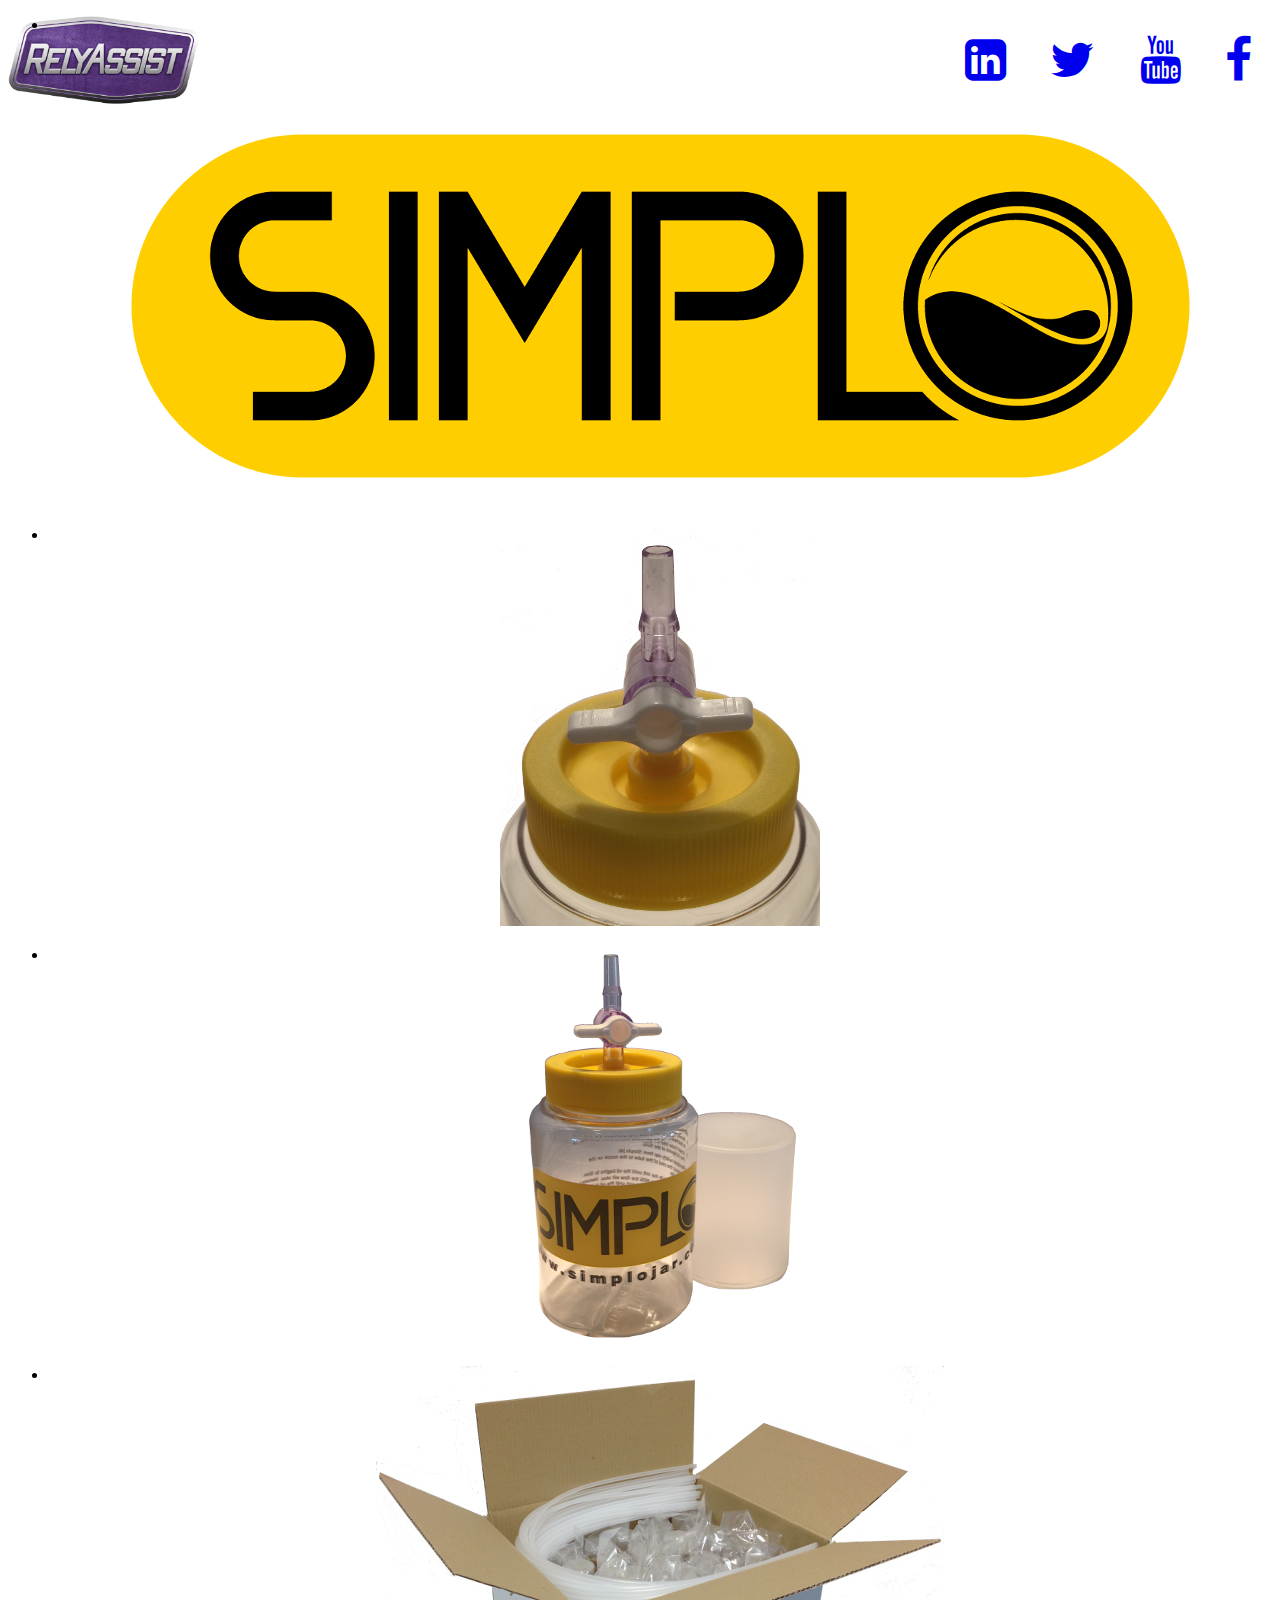
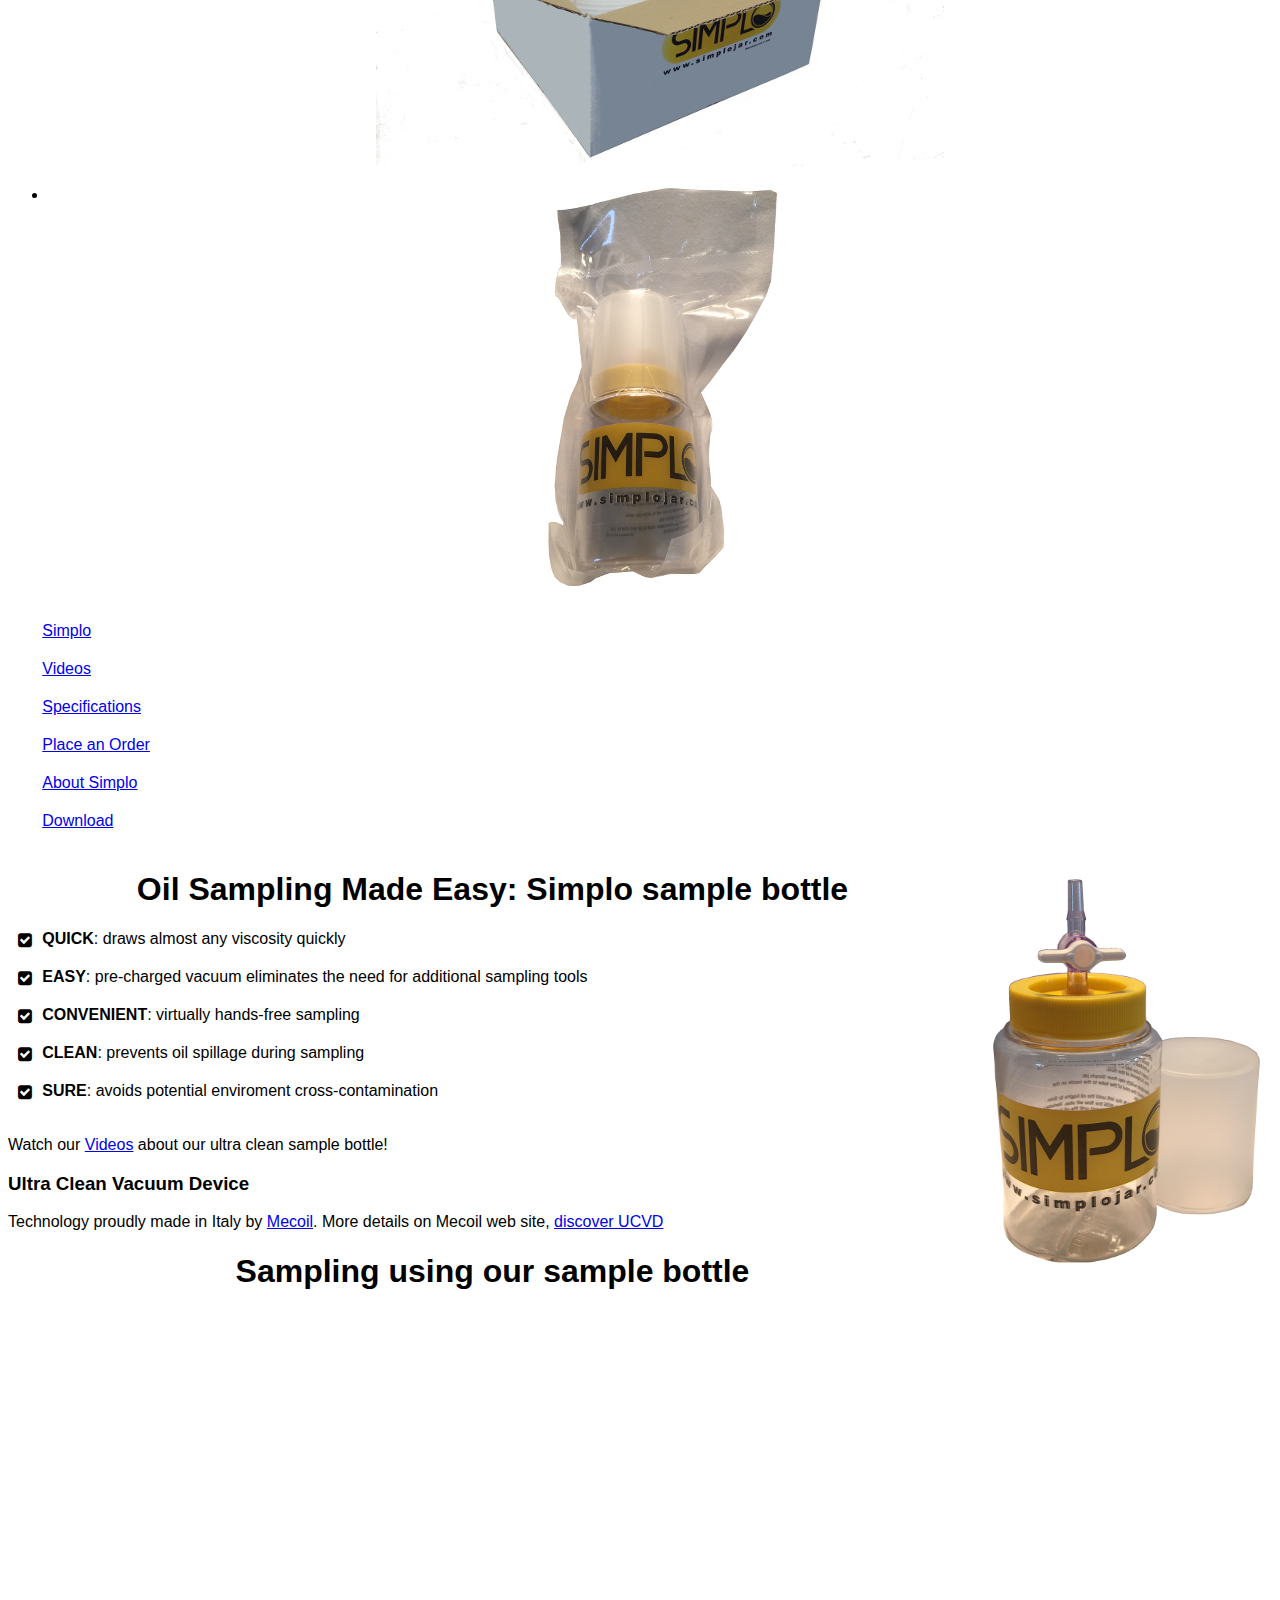
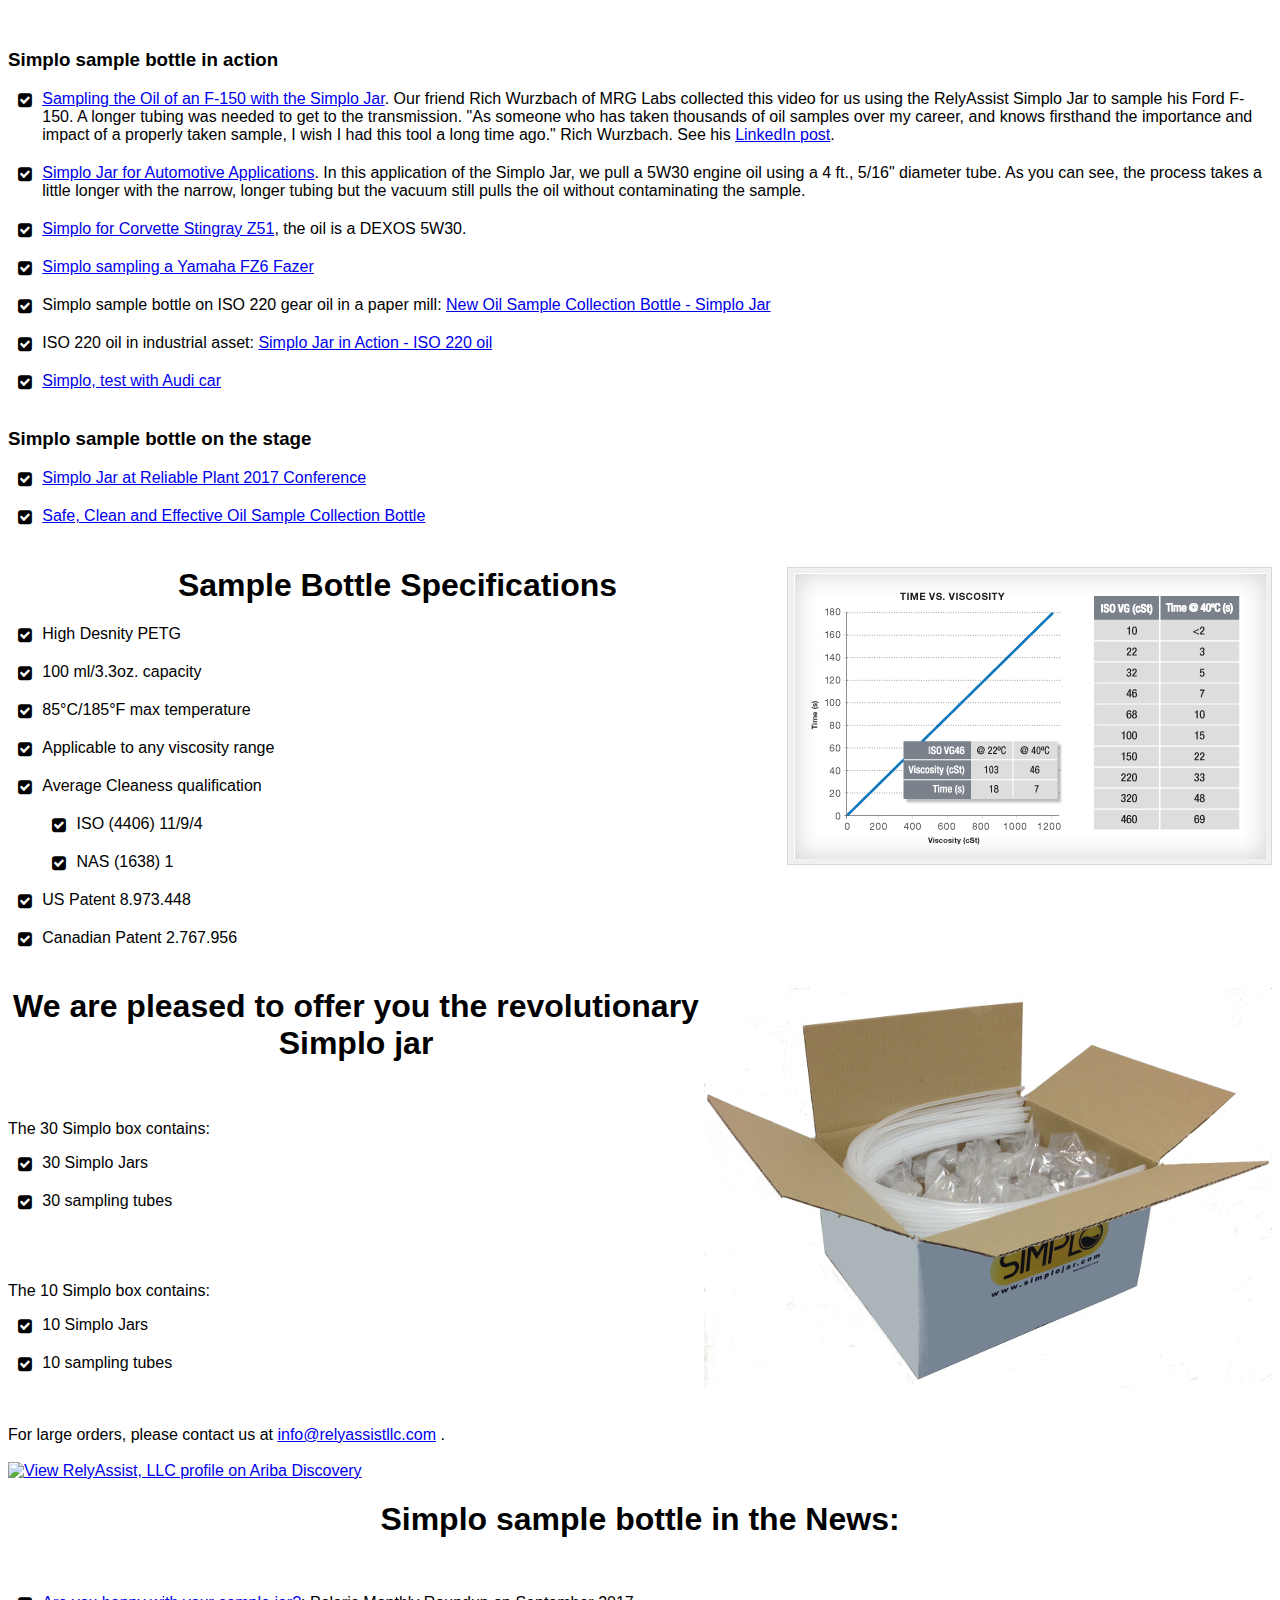
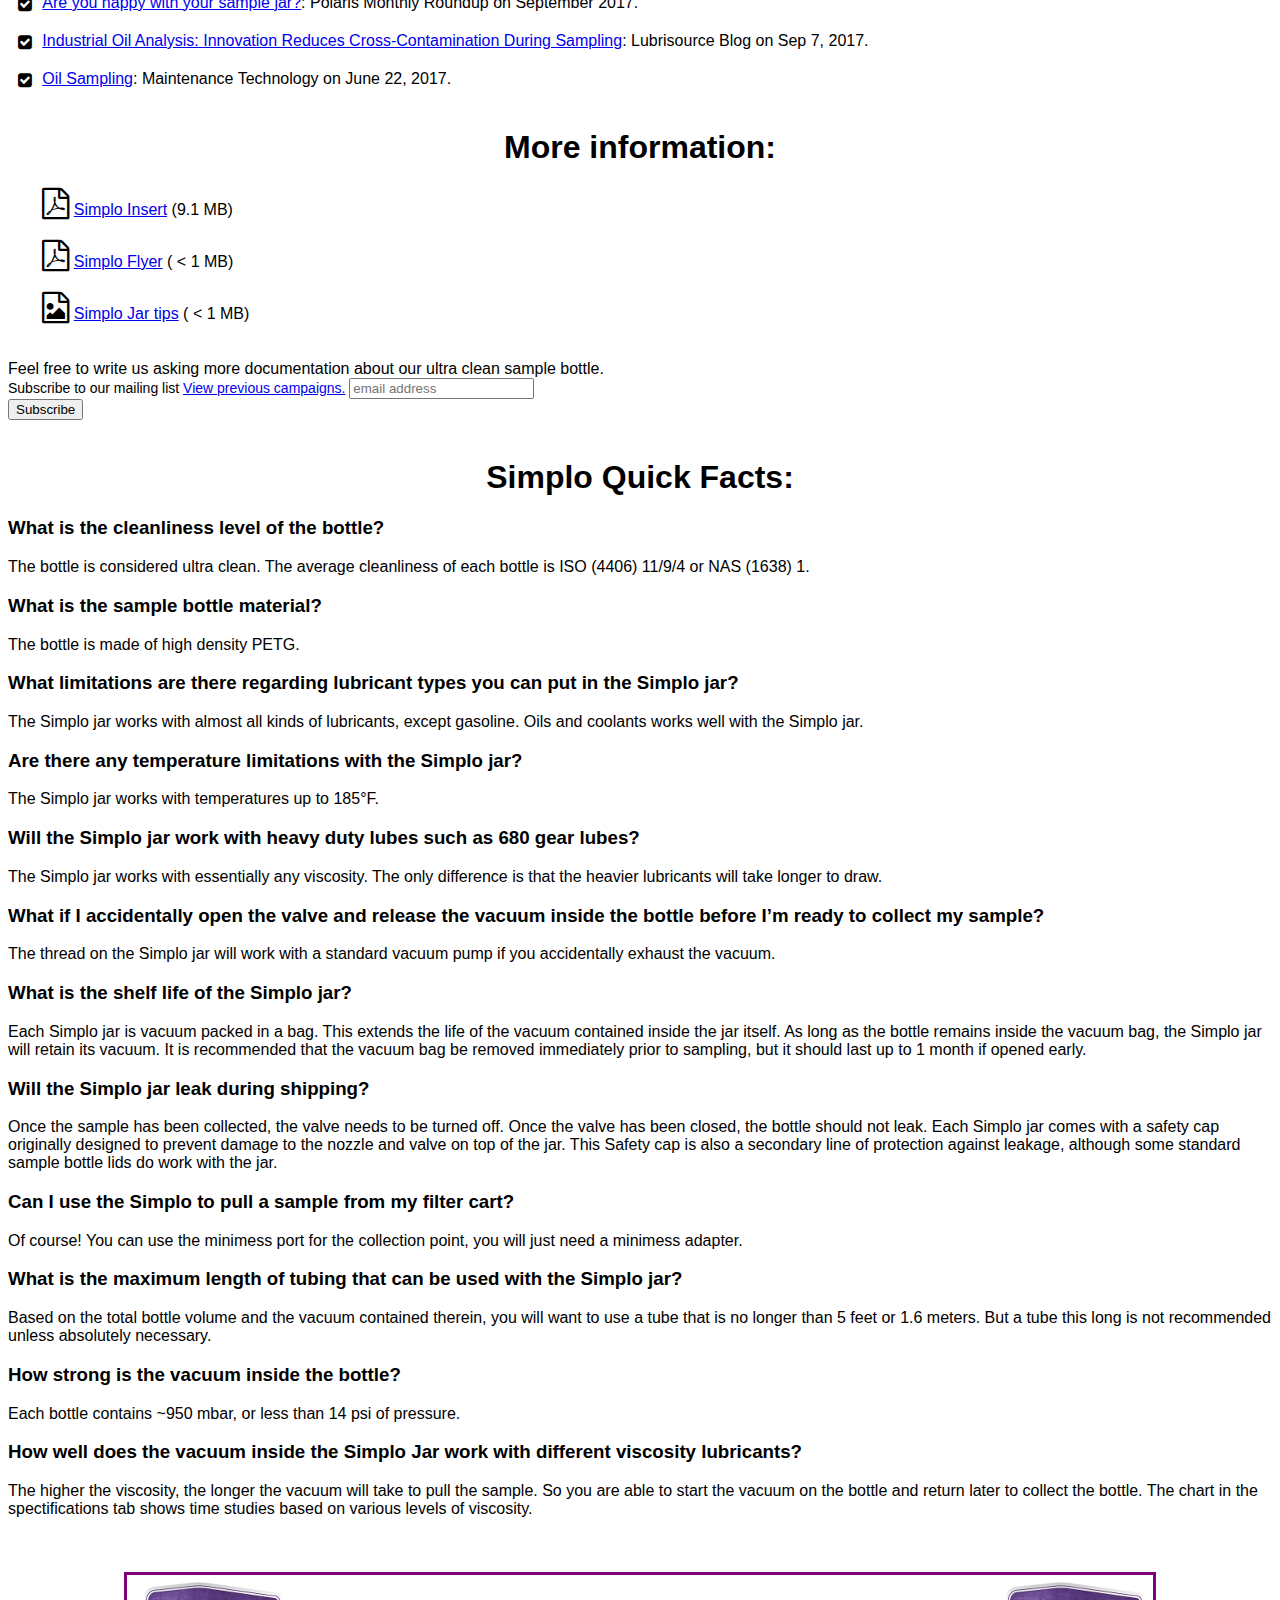
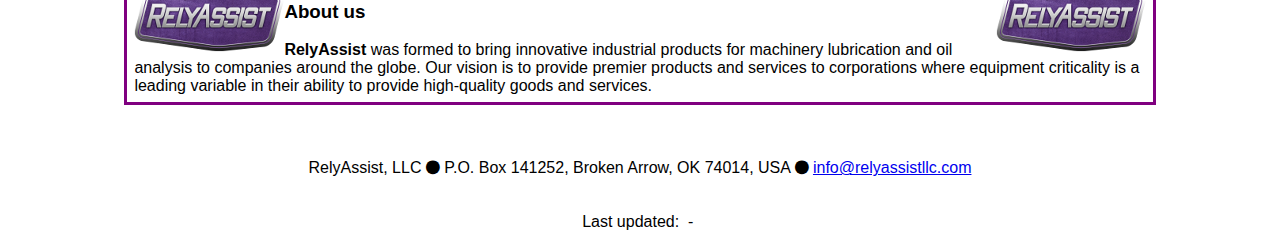
==== commit 62613fc0: "added the Rich Wurzbach video" ====
--- a/index.html
+++ b/index.html
@@ -190,6 +190,7 @@
 
        <h3>Simplo sample bottle in action</h3>
        <ul class="fa-ul">
+        <li><i class="fa-li fa fa-check-square"></i><a target="blank" href="https://youtu.be/JnPOid5-VAg">Sampling the Oil of an F-150 with the Simplo Jar</a>. Our friend Rich Wurzbach of MRG Labs collected this video for us using the RelyAssist Simplo Jar to sample his Ford F-150. A longer tubing was needed to get to the transmission. "As someone who has taken thousands of oil samples over my career, and knows firsthand the importance and impact of a properly taken sample, I wish I had this tool a long time ago." Rich Wurzbach. See his <a target="blank" href="https://www.linkedin.com/feed/update/urn:li:activity:6323295477861351425">LinkedIn post</a>.</li>
         <li><i class="fa-li fa fa-check-square"></i><a target="blank" href="https://youtu.be/1lMcvNukd1E">Simplo Jar for Automotive Applications</a>. In this application of the Simplo Jar, we pull a 5W30 engine oil using a 4 ft., 5/16" diameter tube. As you can see, the process takes a little longer with the narrow, longer tubing but the vacuum still pulls the oil without contaminating the sample. </li>
         <li><i class="fa-li fa fa-check-square"></i><a target="blank" href="https://youtu.be/zKN4IM8bRPg">Simplo for Corvette Stingray Z51</a>, the oil is a DEXOS 5W30. </li>
         <li><i class="fa-li fa fa-check-square"></i><a target="blank" href="https://www.youtube.com/watch?v=40U2tnzbz_Q&t=2s">Simplo sampling a Yamaha FZ6 Fazer</a> </li>
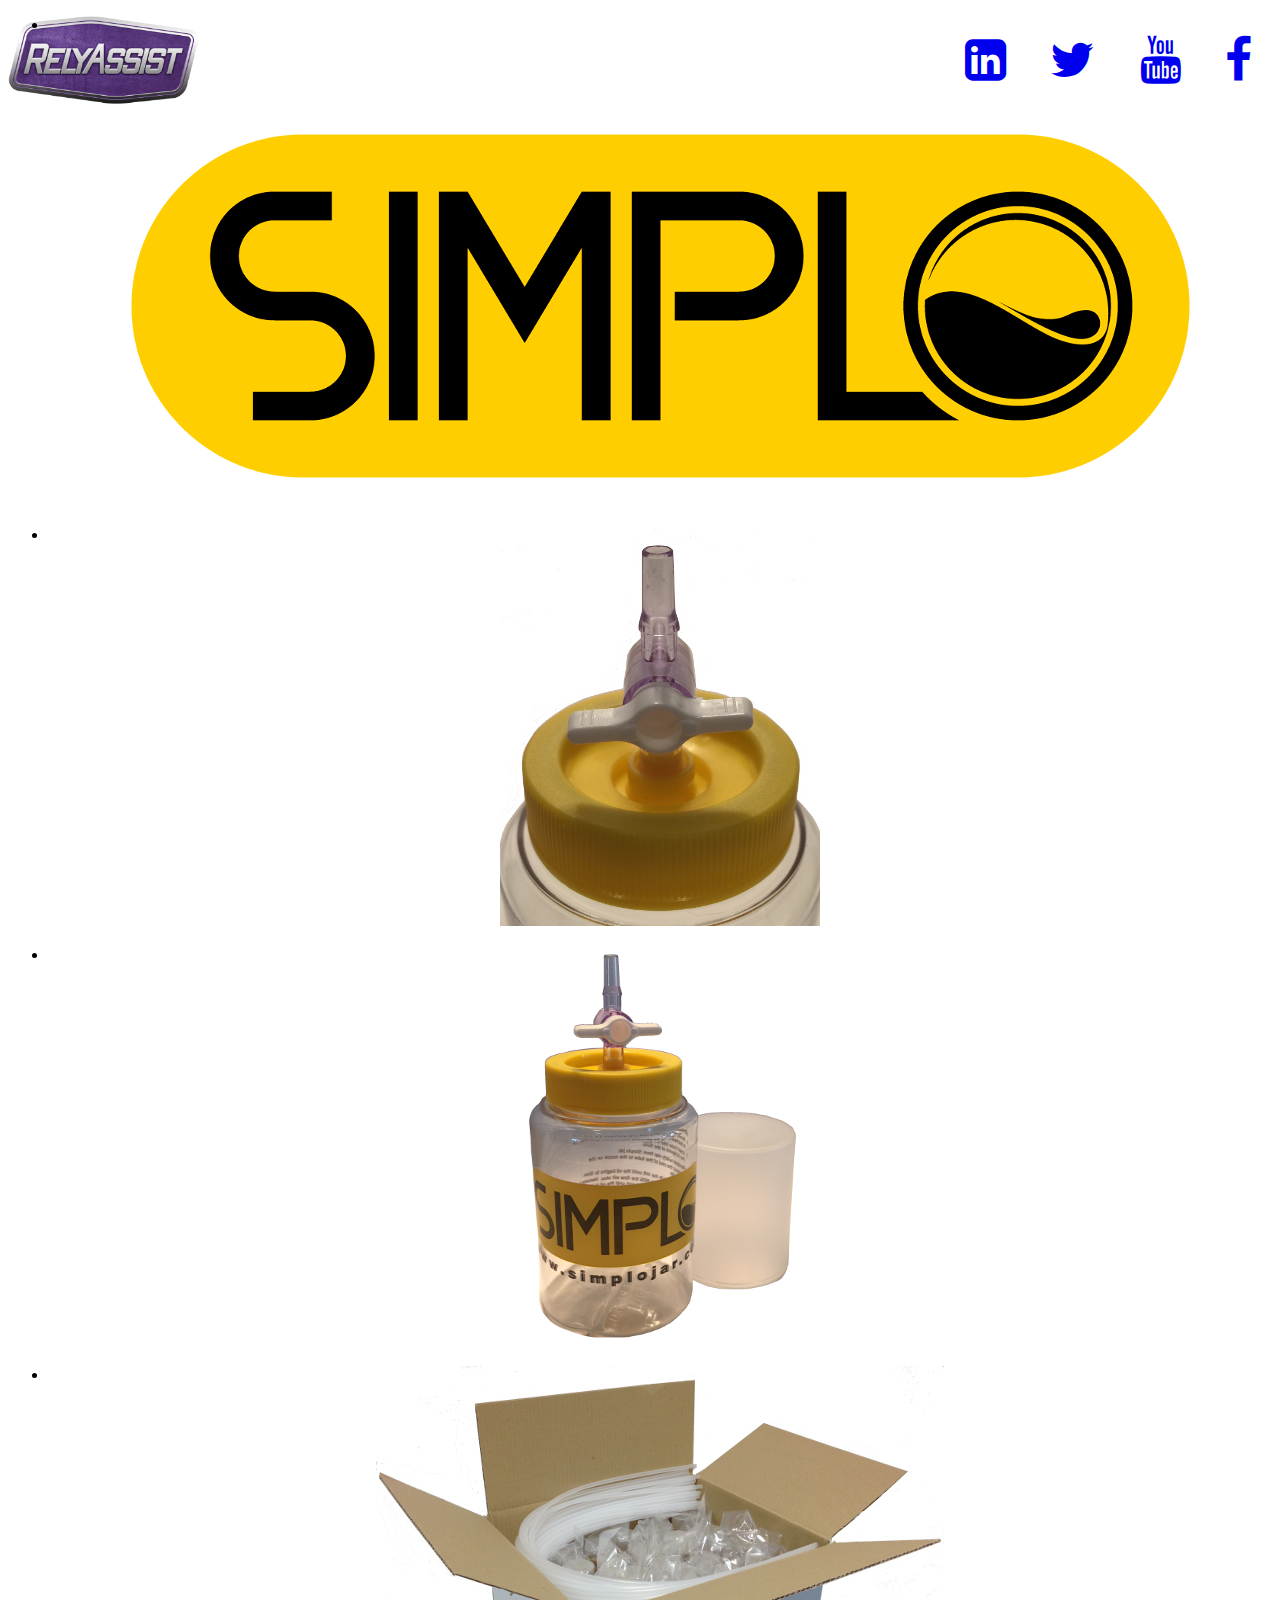
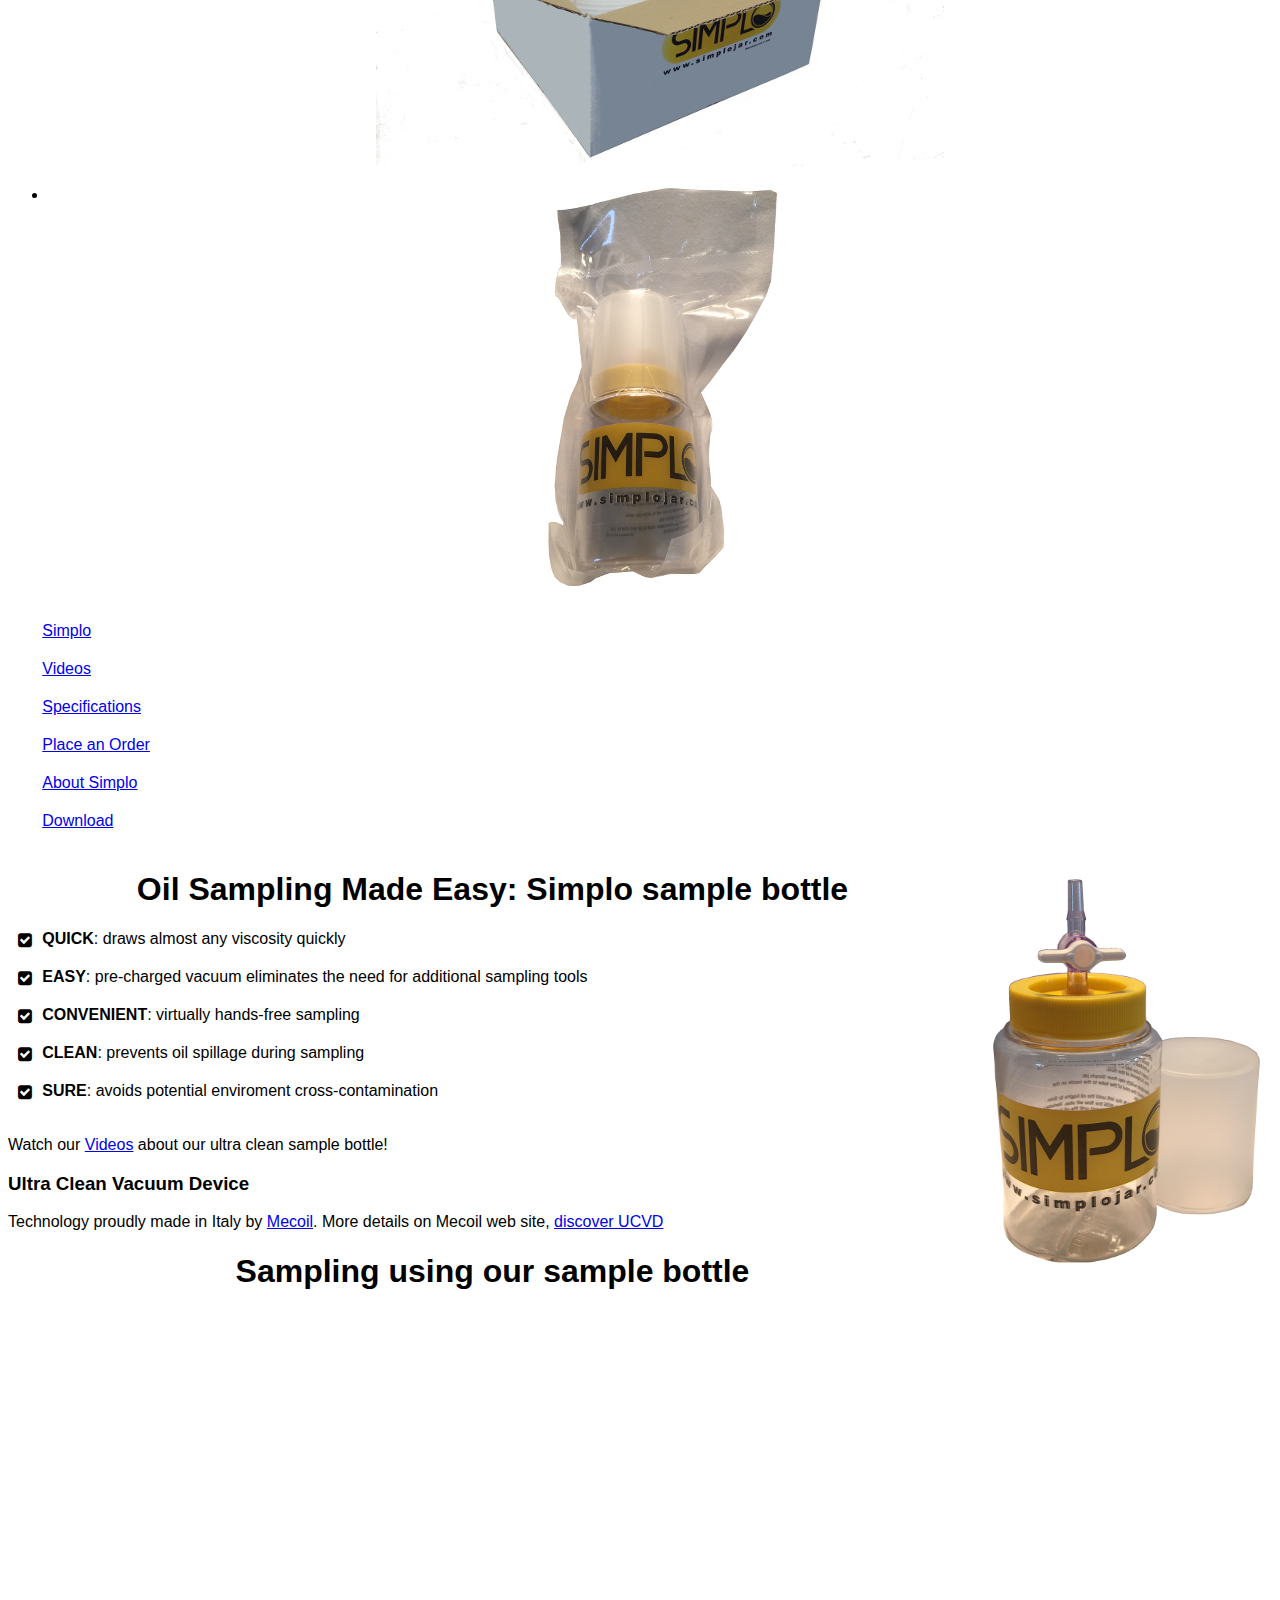
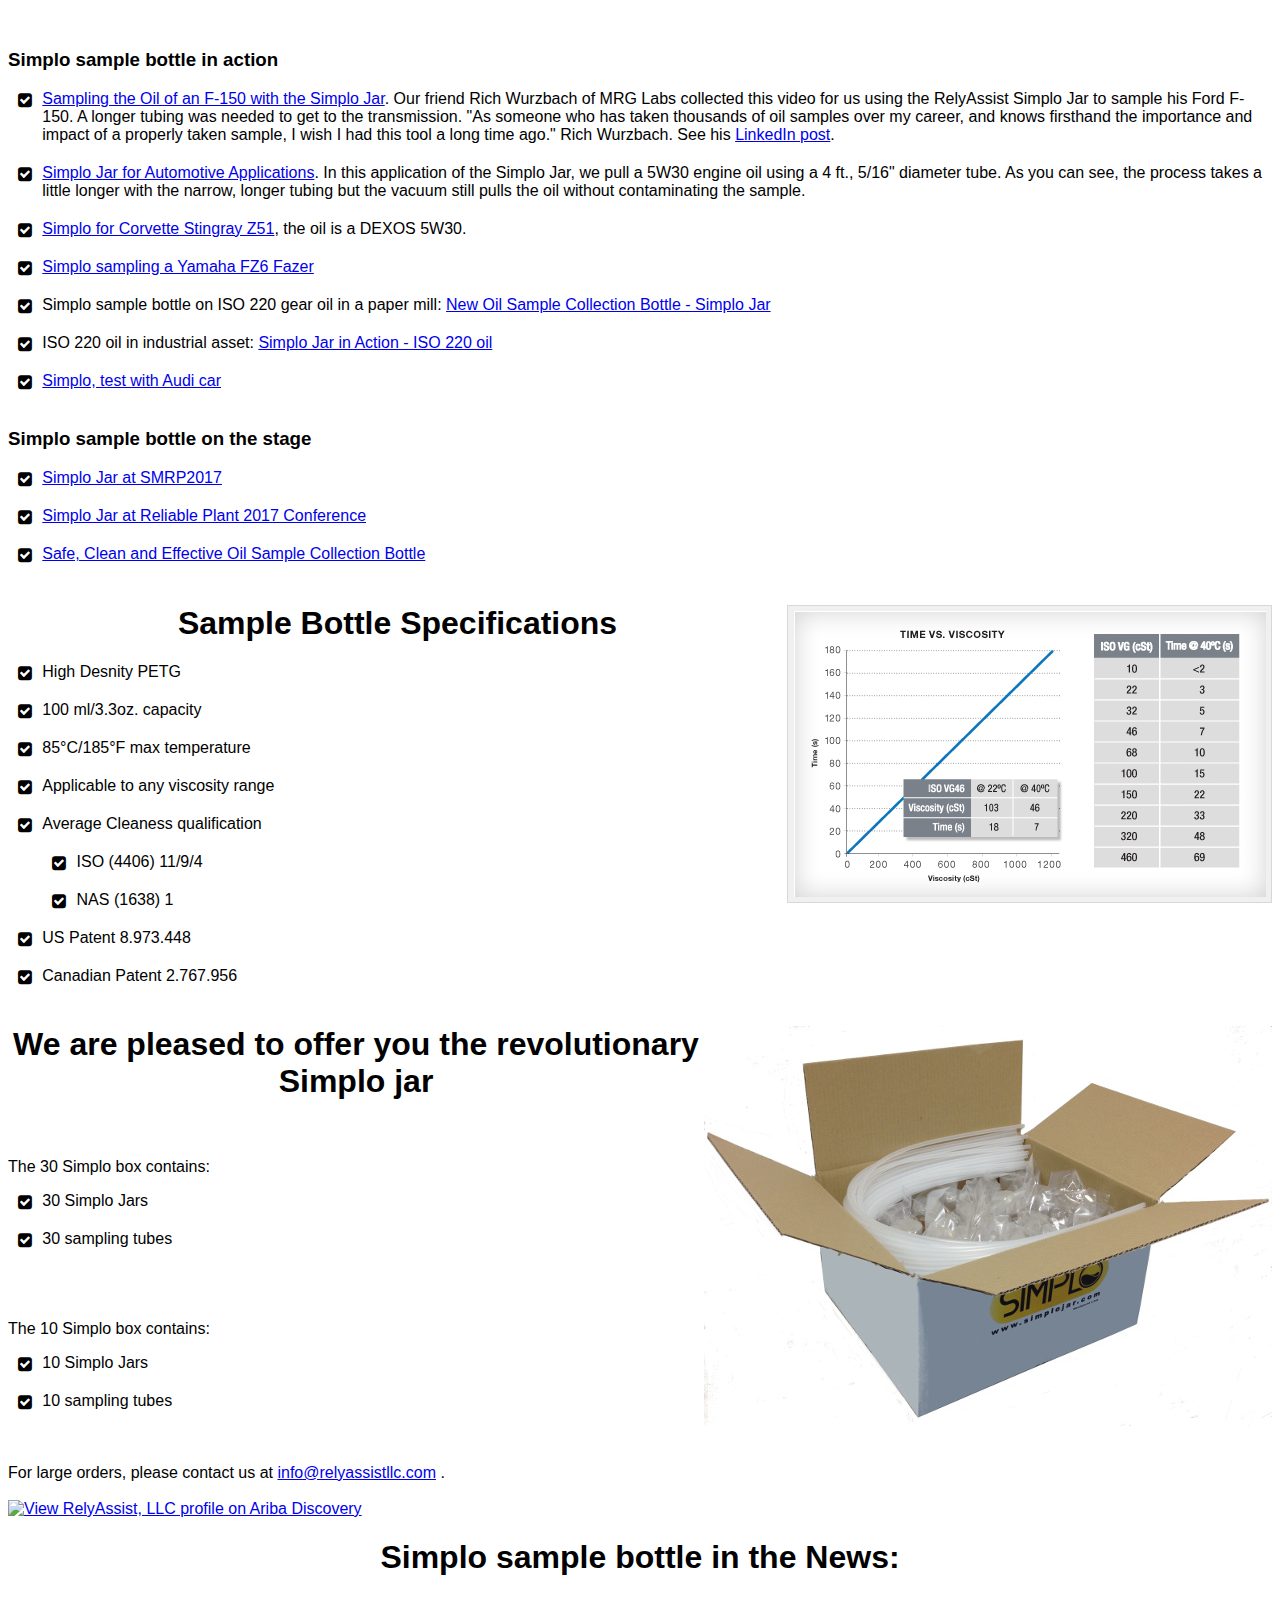
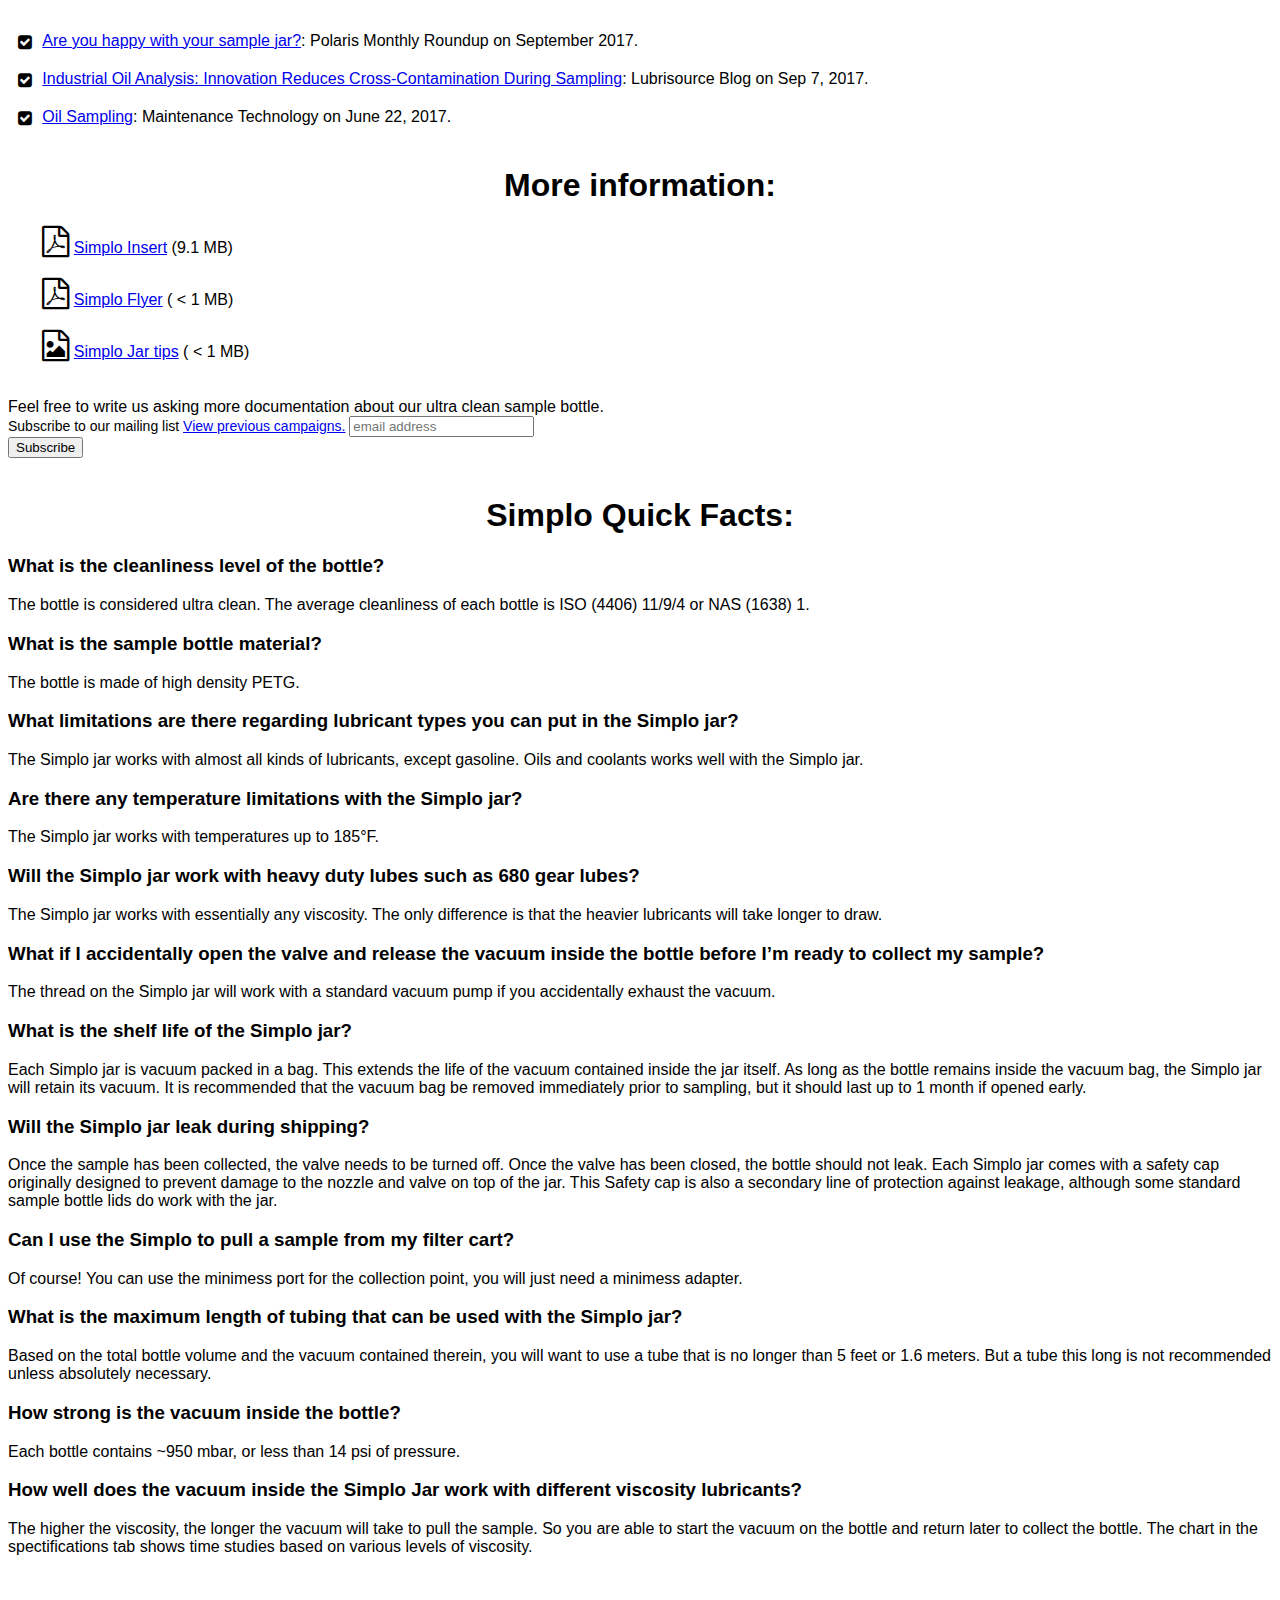
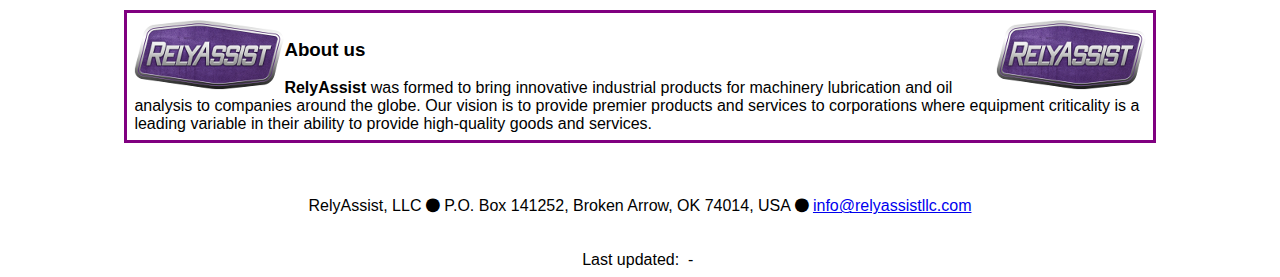
==== commit d4d15732: "Added latest video" ====
--- a/index.html
+++ b/index.html
@@ -193,16 +193,18 @@
         <li><i class="fa-li fa fa-check-square"></i><a target="blank" href="https://youtu.be/JnPOid5-VAg">Sampling the Oil of an F-150 with the Simplo Jar</a>. Our friend Rich Wurzbach of MRG Labs collected this video for us using the RelyAssist Simplo Jar to sample his Ford F-150. A longer tubing was needed to get to the transmission. "As someone who has taken thousands of oil samples over my career, and knows firsthand the importance and impact of a properly taken sample, I wish I had this tool a long time ago." Rich Wurzbach. See his <a target="blank" href="https://www.linkedin.com/feed/update/urn:li:activity:6323295477861351425">LinkedIn post</a>.</li>
         <li><i class="fa-li fa fa-check-square"></i><a target="blank" href="https://youtu.be/1lMcvNukd1E">Simplo Jar for Automotive Applications</a>. In this application of the Simplo Jar, we pull a 5W30 engine oil using a 4 ft., 5/16" diameter tube. As you can see, the process takes a little longer with the narrow, longer tubing but the vacuum still pulls the oil without contaminating the sample. </li>
         <li><i class="fa-li fa fa-check-square"></i><a target="blank" href="https://youtu.be/zKN4IM8bRPg">Simplo for Corvette Stingray Z51</a>, the oil is a DEXOS 5W30. </li>
-        <li><i class="fa-li fa fa-check-square"></i><a target="blank" href="https://www.youtube.com/watch?v=40U2tnzbz_Q&t=2s">Simplo sampling a Yamaha FZ6 Fazer</a> </li>
+        <li><i class="fa-li fa fa-check-square"></i><a target="blank" href="https://www.youtube.com/watch?v=40U2tnzbz_Q">Simplo sampling a Yamaha FZ6 Fazer</a> </li>
         <li><i class="fa-li fa fa-check-square"></i>Simplo sample bottle on ISO 220 gear oil in a paper mill: <a target="blank" href="https://www.youtube.com/watch?v=qRI_MeiC9VM">New Oil Sample Collection Bottle - Simplo Jar</a> </li>
         <li><i class="fa-li fa fa-check-square"></i>ISO 220 oil in industrial asset: <a target="blank" href="https://www.youtube.com/watch?v=QutGN9Zp_Bc">Simplo Jar in Action - ISO 220 oil</a> </li>
         <li><i class="fa-li fa fa-check-square"></i><a target="blank" href="https://www.youtube.com/watch?v=oGAmCBxxjLk">Simplo, test with Audi car</a> </li>
       </ul>  
       <h3>Simplo sample bottle on the stage</h3>
       <ul class="fa-ul">
+       <li><i class="fa-li fa fa-check-square"></i><a target="blank" href="https://youtu.be/IIaoeJs15mw">Simplo Jar at SMRP2017</a> </li> 
        <li><i class="fa-li fa fa-check-square"></i><a target="blank" href="https://www.youtube.com/watch?v=4-5Q5O6-PFo">Simplo Jar at Reliable Plant 2017 Conference</a> </li>
-       <li><i class="fa-li fa fa-check-square"></i><a target="blank" href="https://www.youtube.com/watch?v=Ao7p9yhZBt0&t=2s">Safe, Clean and Effective Oil Sample Collection Bottle</a> </li>
-     </ul>   
+       <li><i class="fa-li fa fa-check-square"></i><a target="blank" href="https://www.youtube.com/watch?v=Ao7p9yhZBt0">Safe, Clean and Effective Oil Sample Collection Bottle</a> </li>
+       
+     </ul>
    
  </div>
 
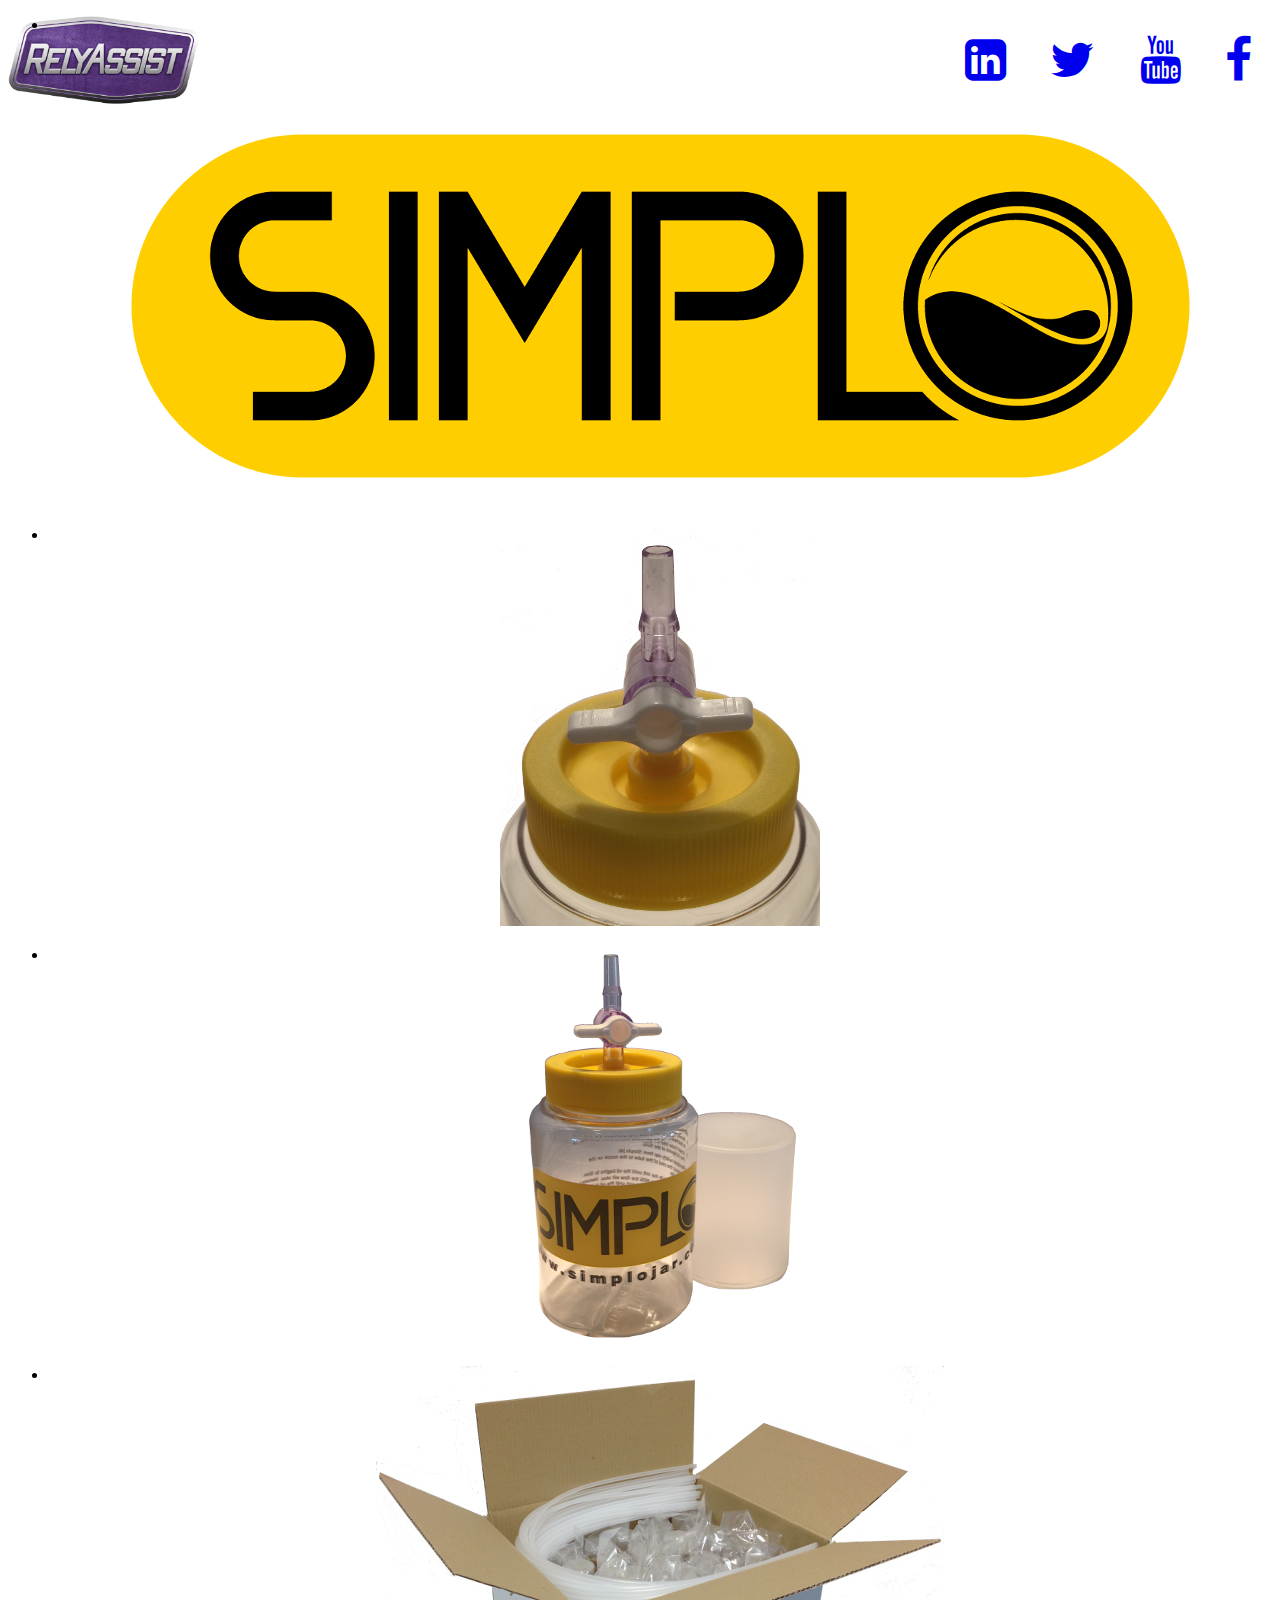
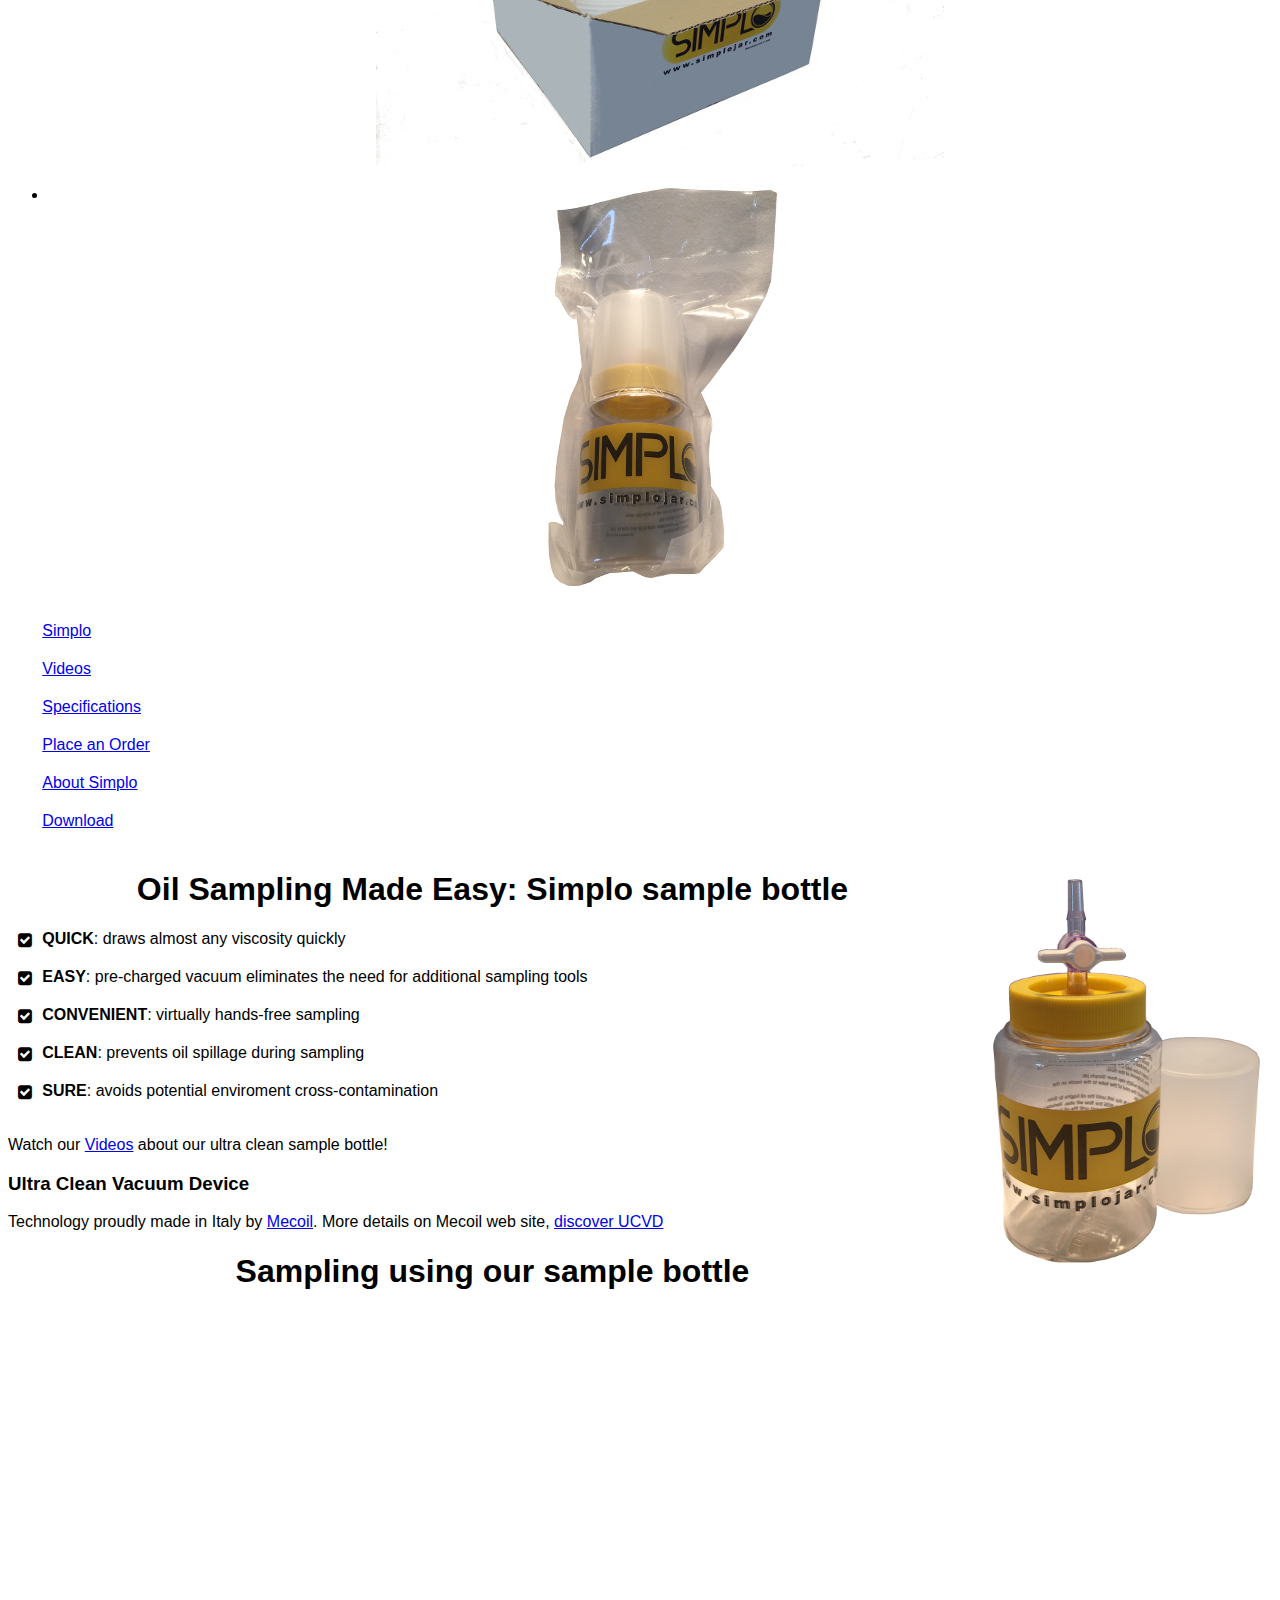
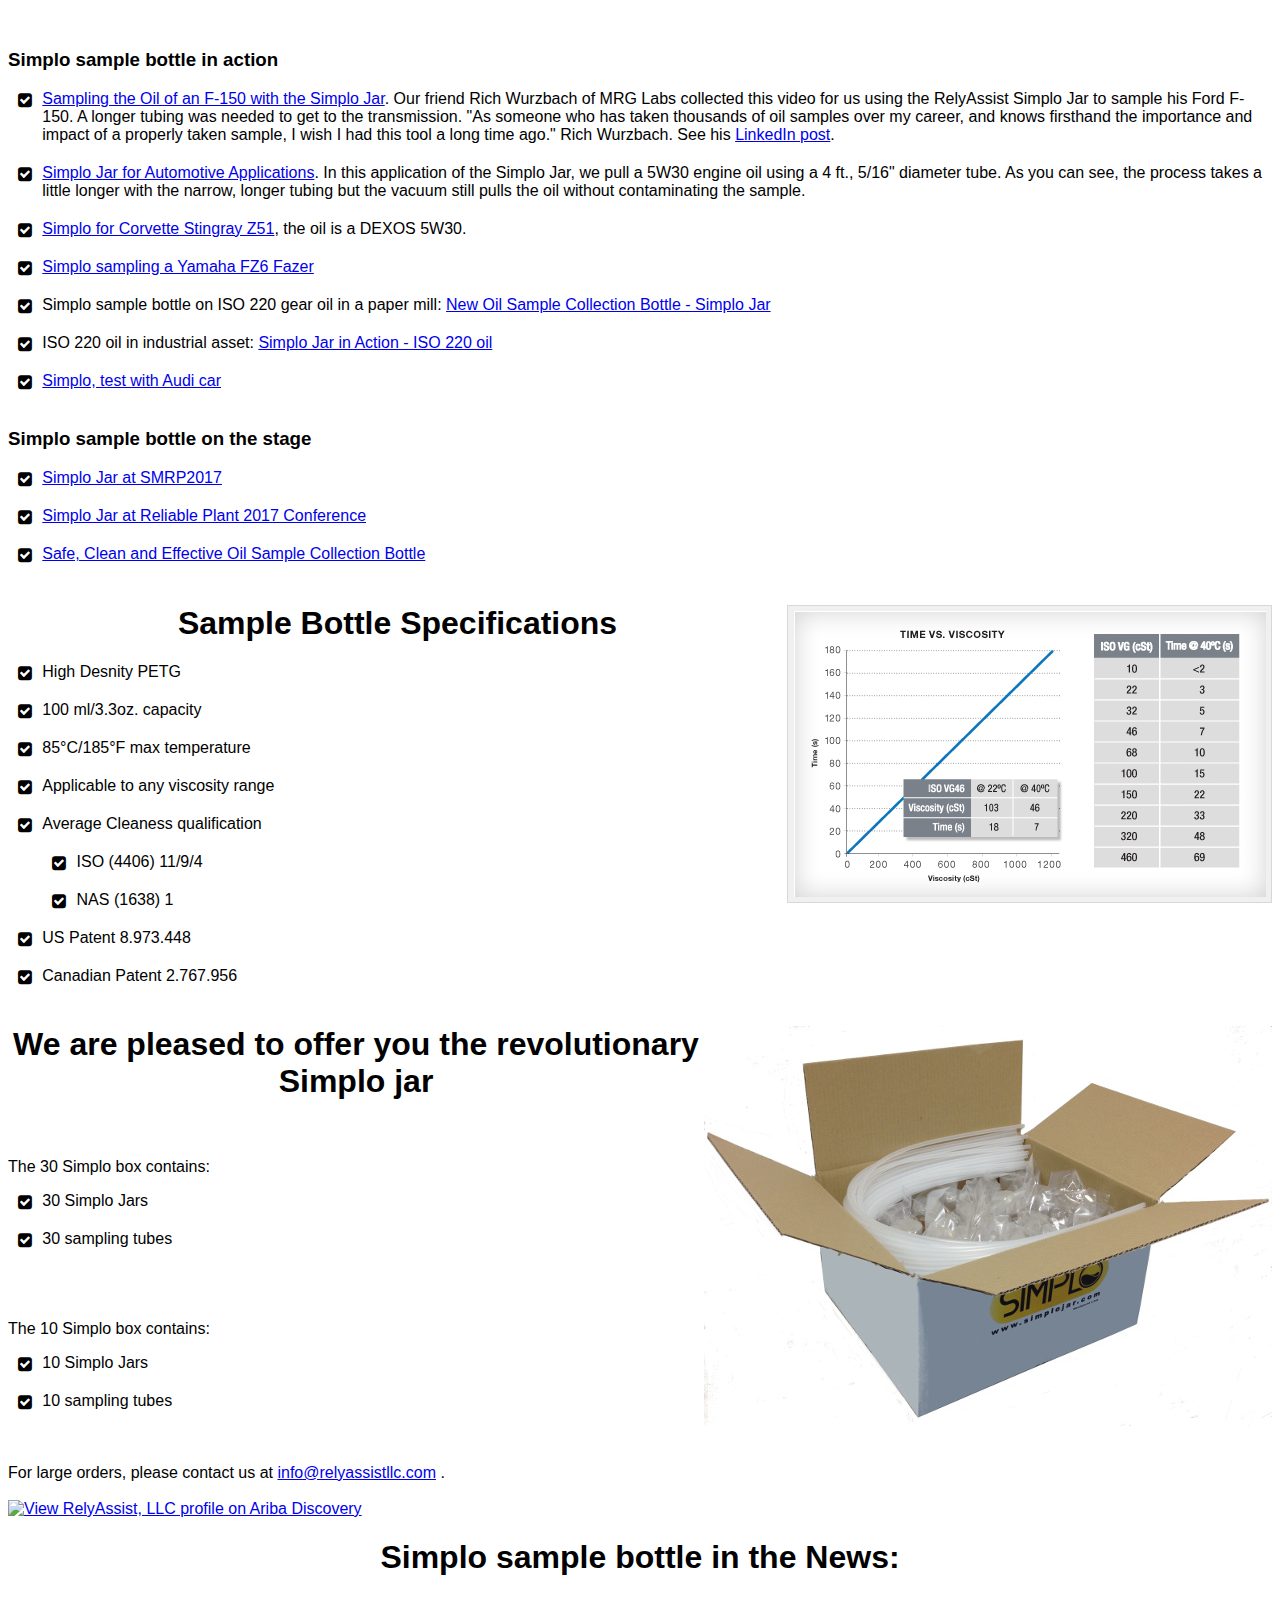
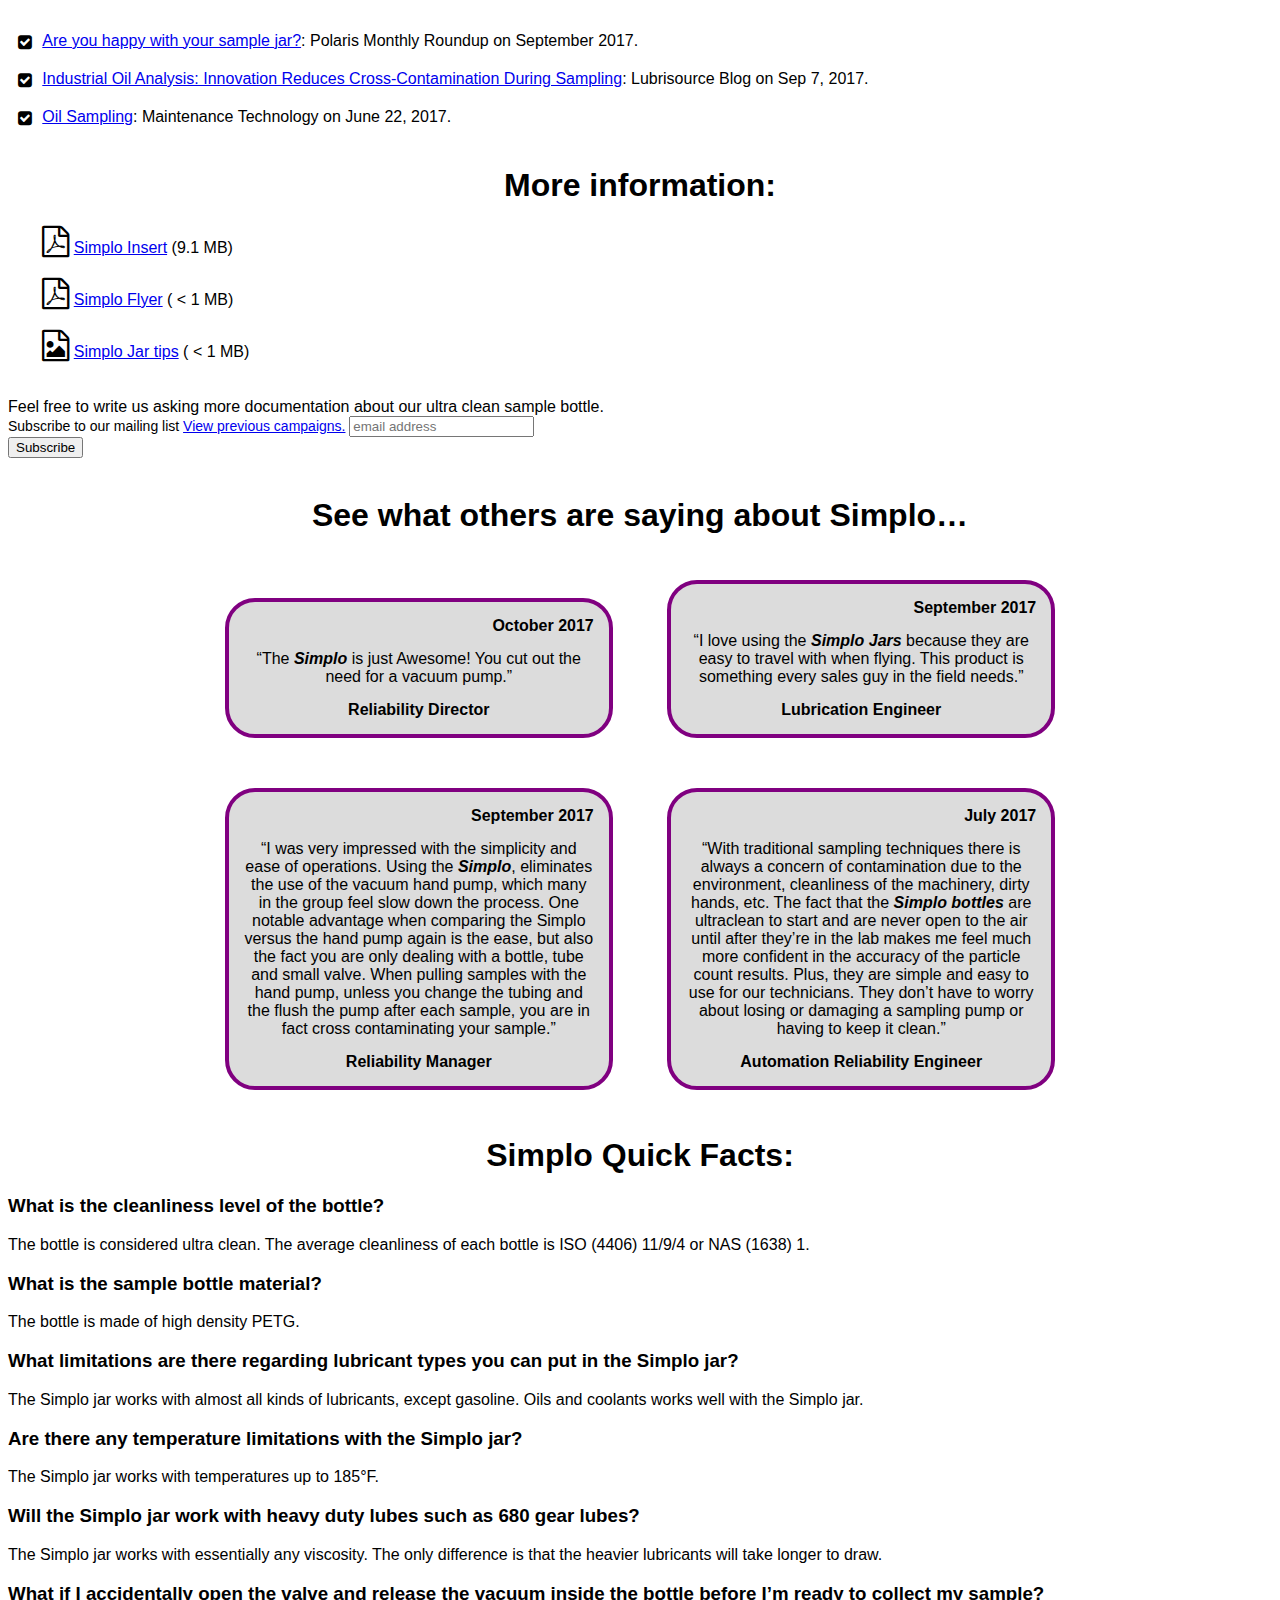
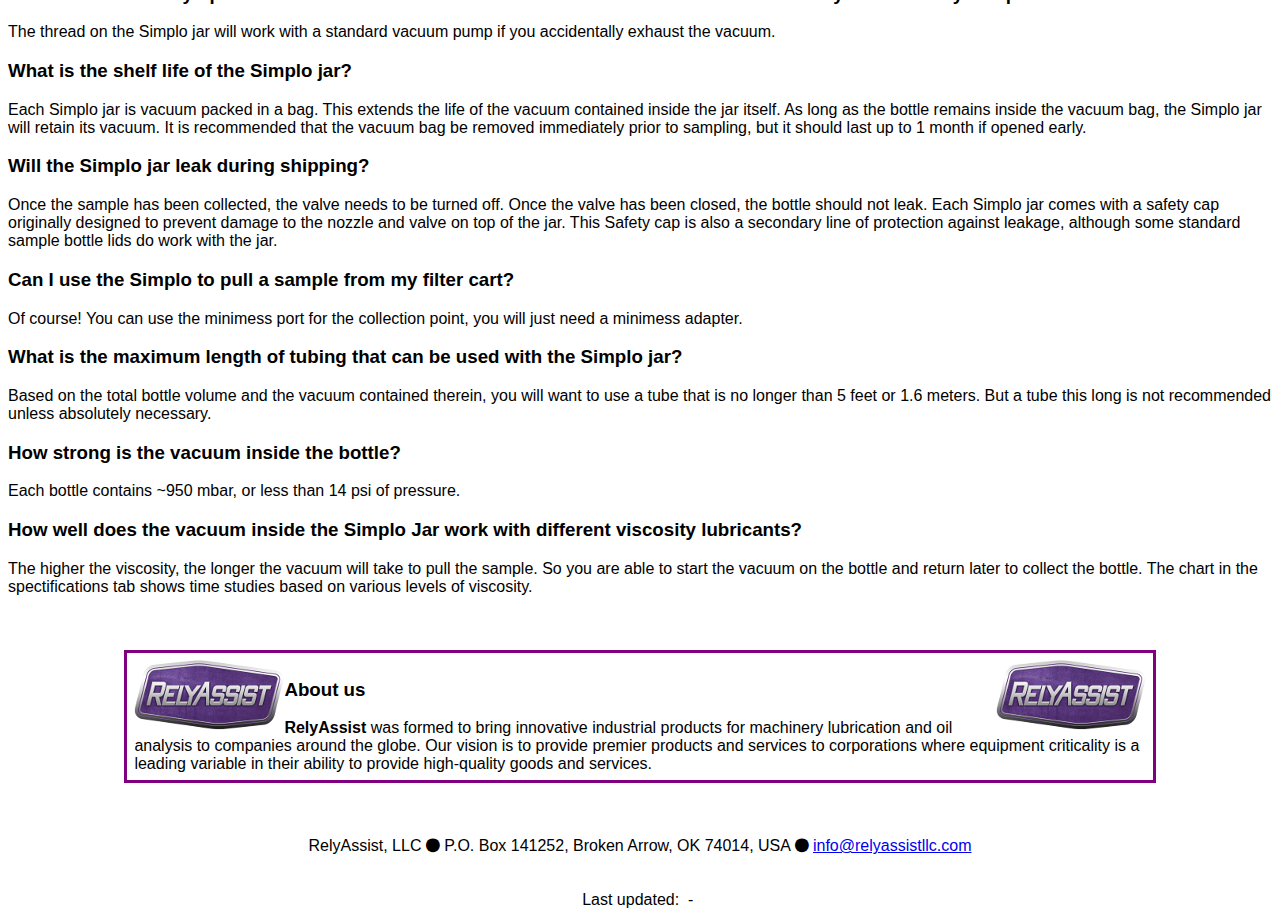
==== commit c9aeb9d4: "added the testimonials" ====
--- a/index.html
+++ b/index.html
@@ -482,6 +482,37 @@
 /*]]>*/
 </script>
 
+<h1>See what others are saying about Simplo…</h1>
+<div class="testimonial-frame">
+
+
+<div class="testimonial">
+  <div class="testimonial-date">October 2017</div>
+  “The <b><i>Simplo</i></b> is just Awesome! You cut out the need for a vacuum pump.”
+<div class="testimonial-name"> Reliability Director</div> 
+
+</div>
+
+<div class="testimonial">
+  <div class="testimonial-date">September 2017</div>
+  “I love using the <b><i>Simplo Jars</b></i> because they are easy to travel with when flying. This product is something every sales guy in the field needs.” 
+  <div class="testimonial-name">Lubrication Engineer</div>
+  
+</div>
+
+<div class="testimonial">
+  <div class="testimonial-date">September 2017</div>
+  “I was very impressed with the simplicity and ease of operations. Using the <b><i>Simplo</b></i>, eliminates the use of the vacuum hand pump, which many in the group feel slow down the process. One notable advantage when comparing the Simplo versus the hand pump again is the ease, but also the fact you are only dealing with a bottle, tube and small valve. When pulling samples with the hand pump, unless you change the tubing and the flush the pump after each sample, you are in fact cross contaminating your sample.” 
+<div class="testimonial-name">Reliability Manager</div> 
+</div>
+
+<div class="testimonial">
+  <div class="testimonial-date">July 2017</div>
+“With traditional sampling techniques there is always a concern of contamination due to the environment, cleanliness of the machinery, dirty hands, etc. The fact that the <b><i>Simplo bottles</b></i> are ultraclean to start and are never open to the air until after they’re in the lab makes me feel much more confident in the accuracy of the particle count results. Plus, they are simple and easy to use for our technicians. They don’t have to worry about losing or damaging a sampling pump or having to keep it clean.” 
+<div class="testimonial-name">Automation Reliability Engineer</div> 
+
+</div>
+</div>
 
       <h1>Simplo Quick Facts:</h1>
       <div id="simploQuickFacts">  
--- a/css/relyassistllc-com.css
+++ b/css/relyassistllc-com.css
@@ -137,3 +137,38 @@
     text-align: center;
 }
 
+div.testimonial-frame{
+  max-width: 950px;
+  text-align: center;
+  margin: auto;
+}
+
+div.testimonial {
+  text-align:center;     
+  width: 350px;    
+  margin: 25px;    
+  padding: 15px;
+  position:relative;   
+  border:4px solid purple;    
+  border-radius: 30px 30px;     
+  
+  display:inline-block;    
+  background: Gainsboro; /* Old browsers */
+}
+
+div.testimonial-name{
+  text-align: center;
+  font-weight: bold;
+  padding-top: 15px;
+}
+
+div.testimonial-date{
+  text-align: right;
+  font-weight: bold;
+  padding-bottom: 15px;
+
+}
+
+ 
+
+
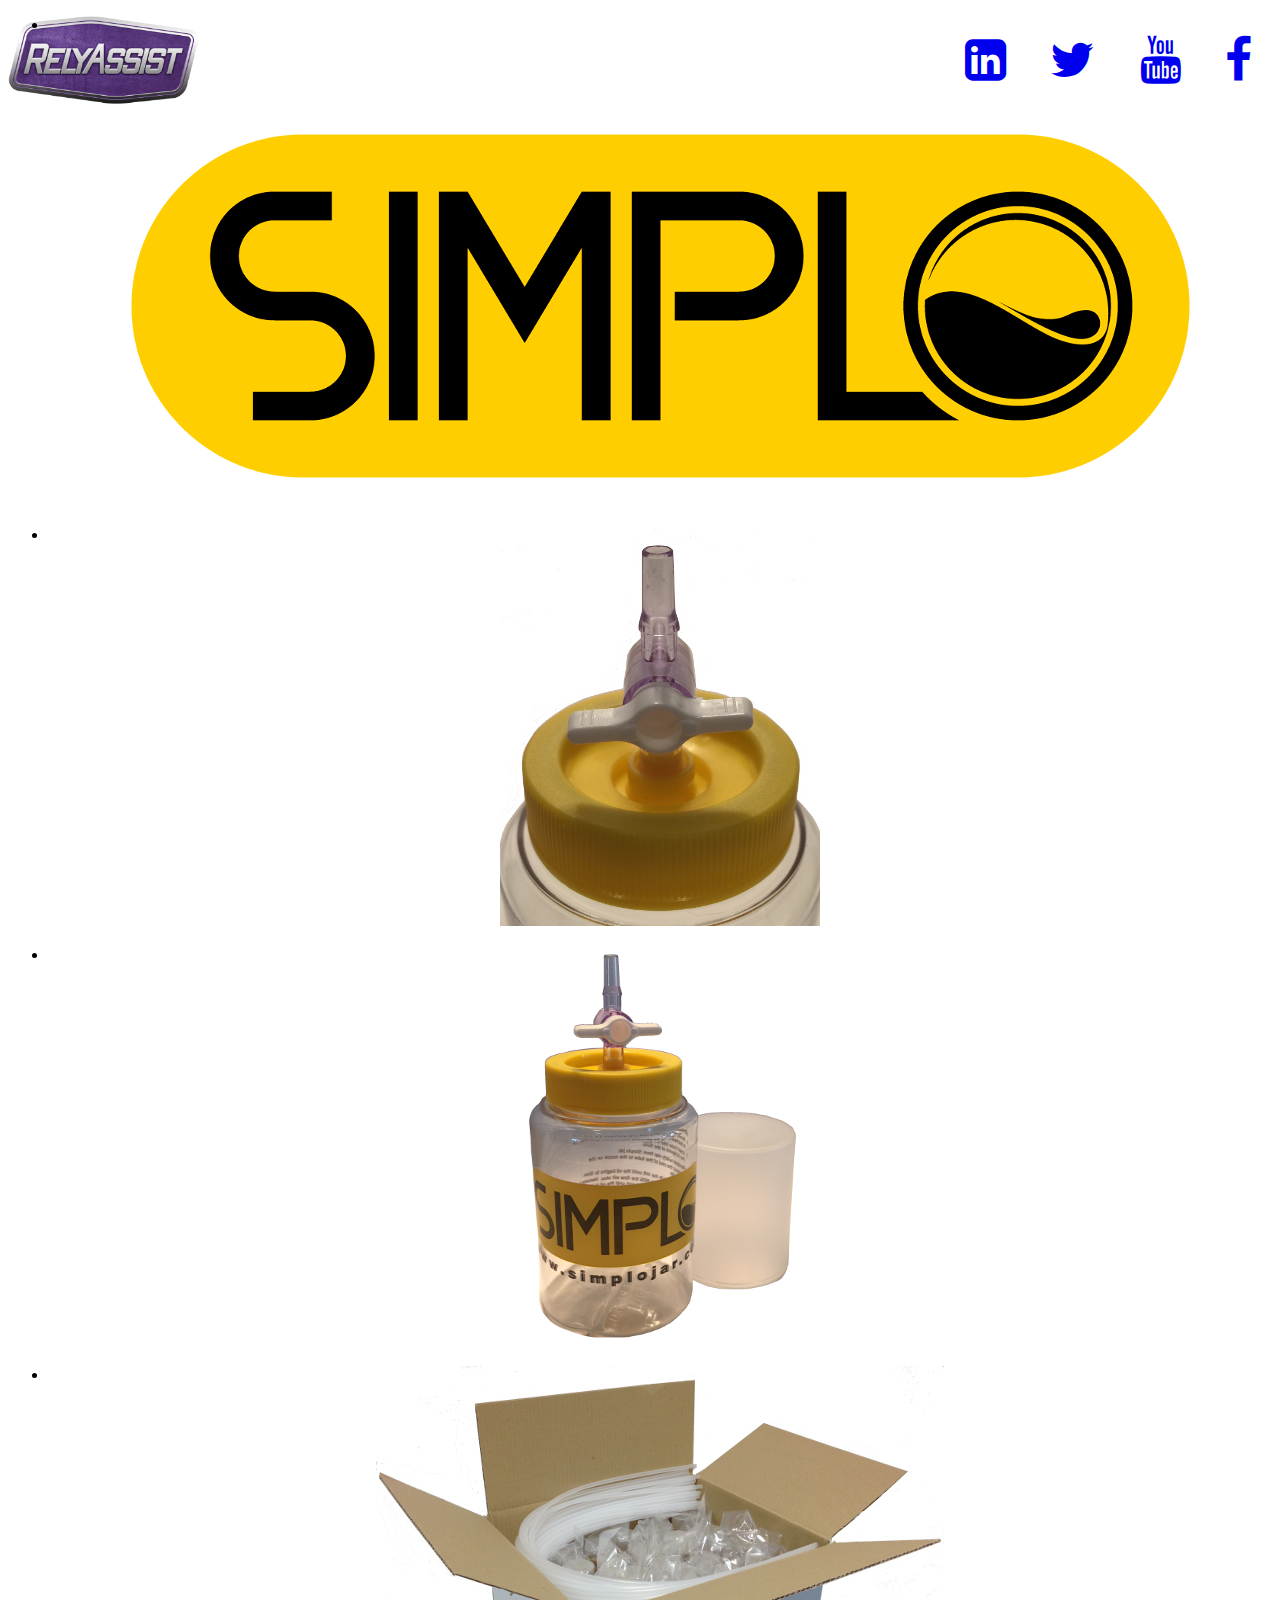
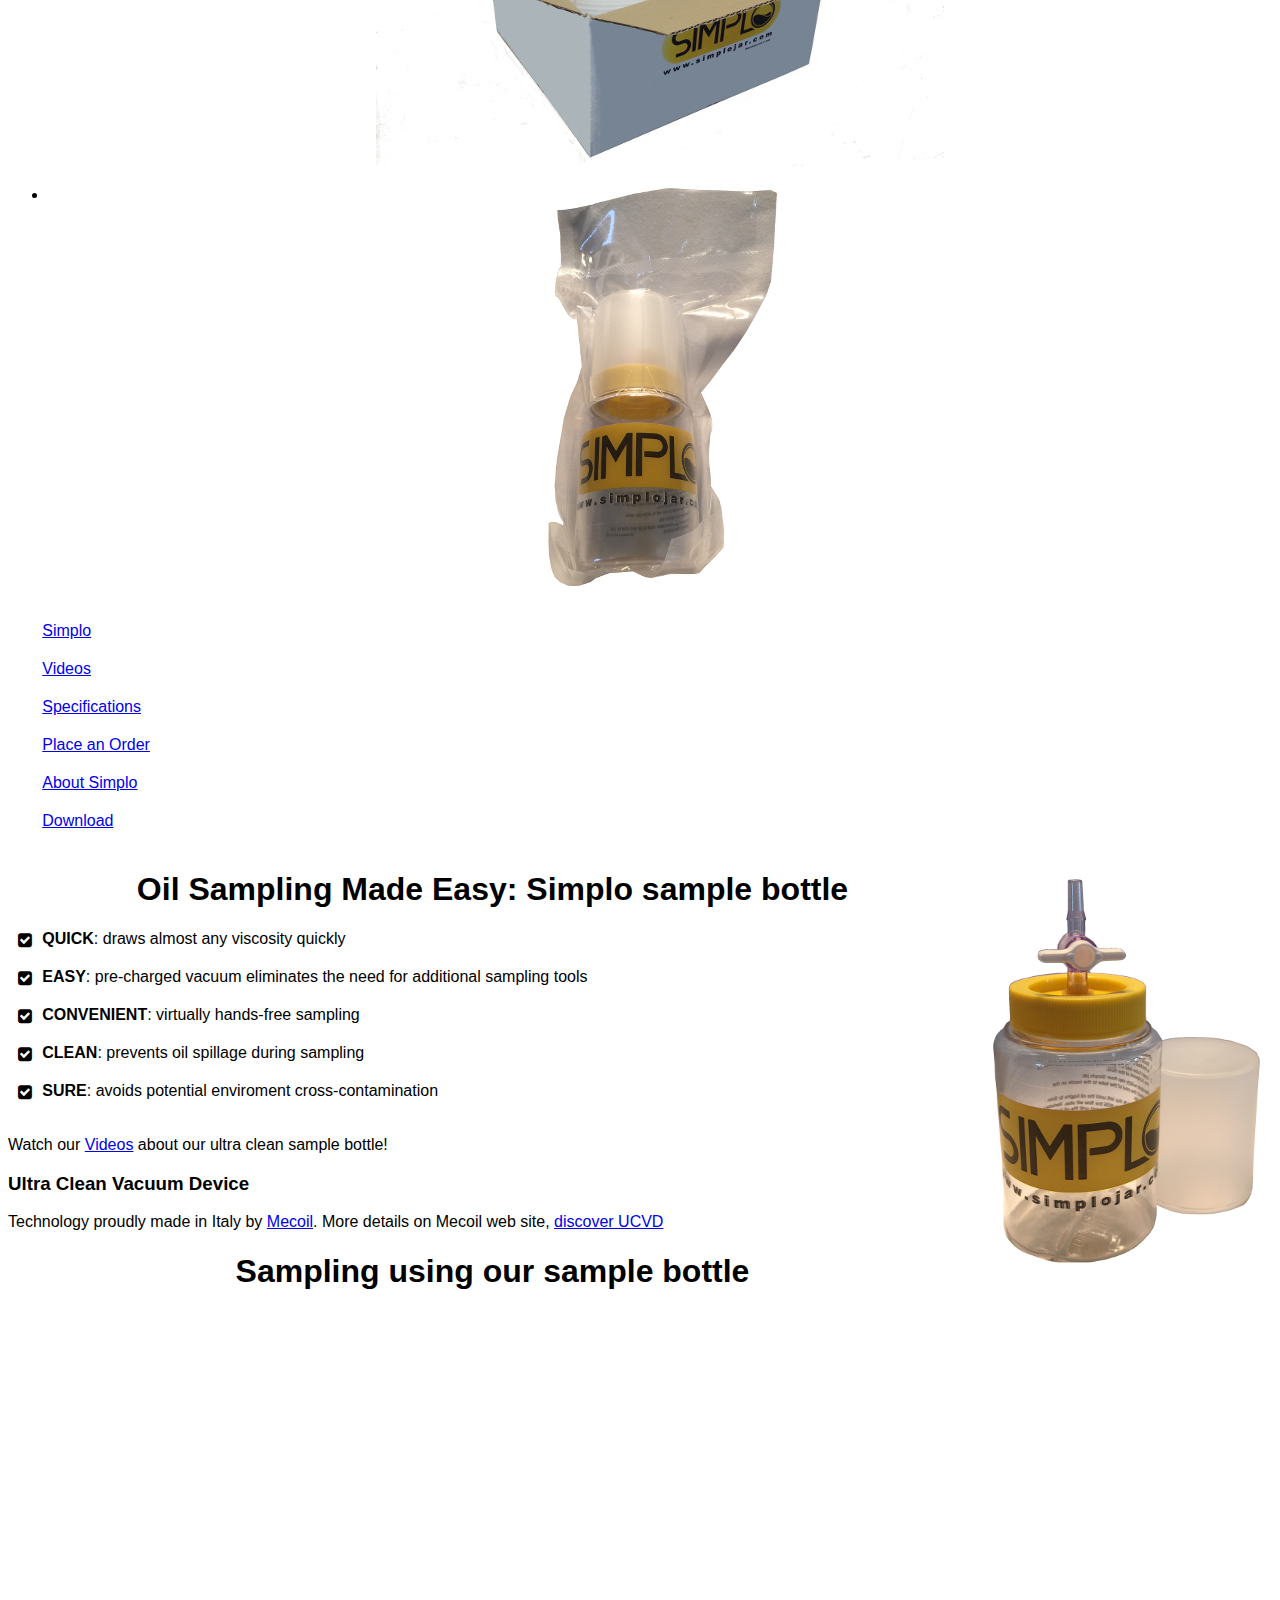
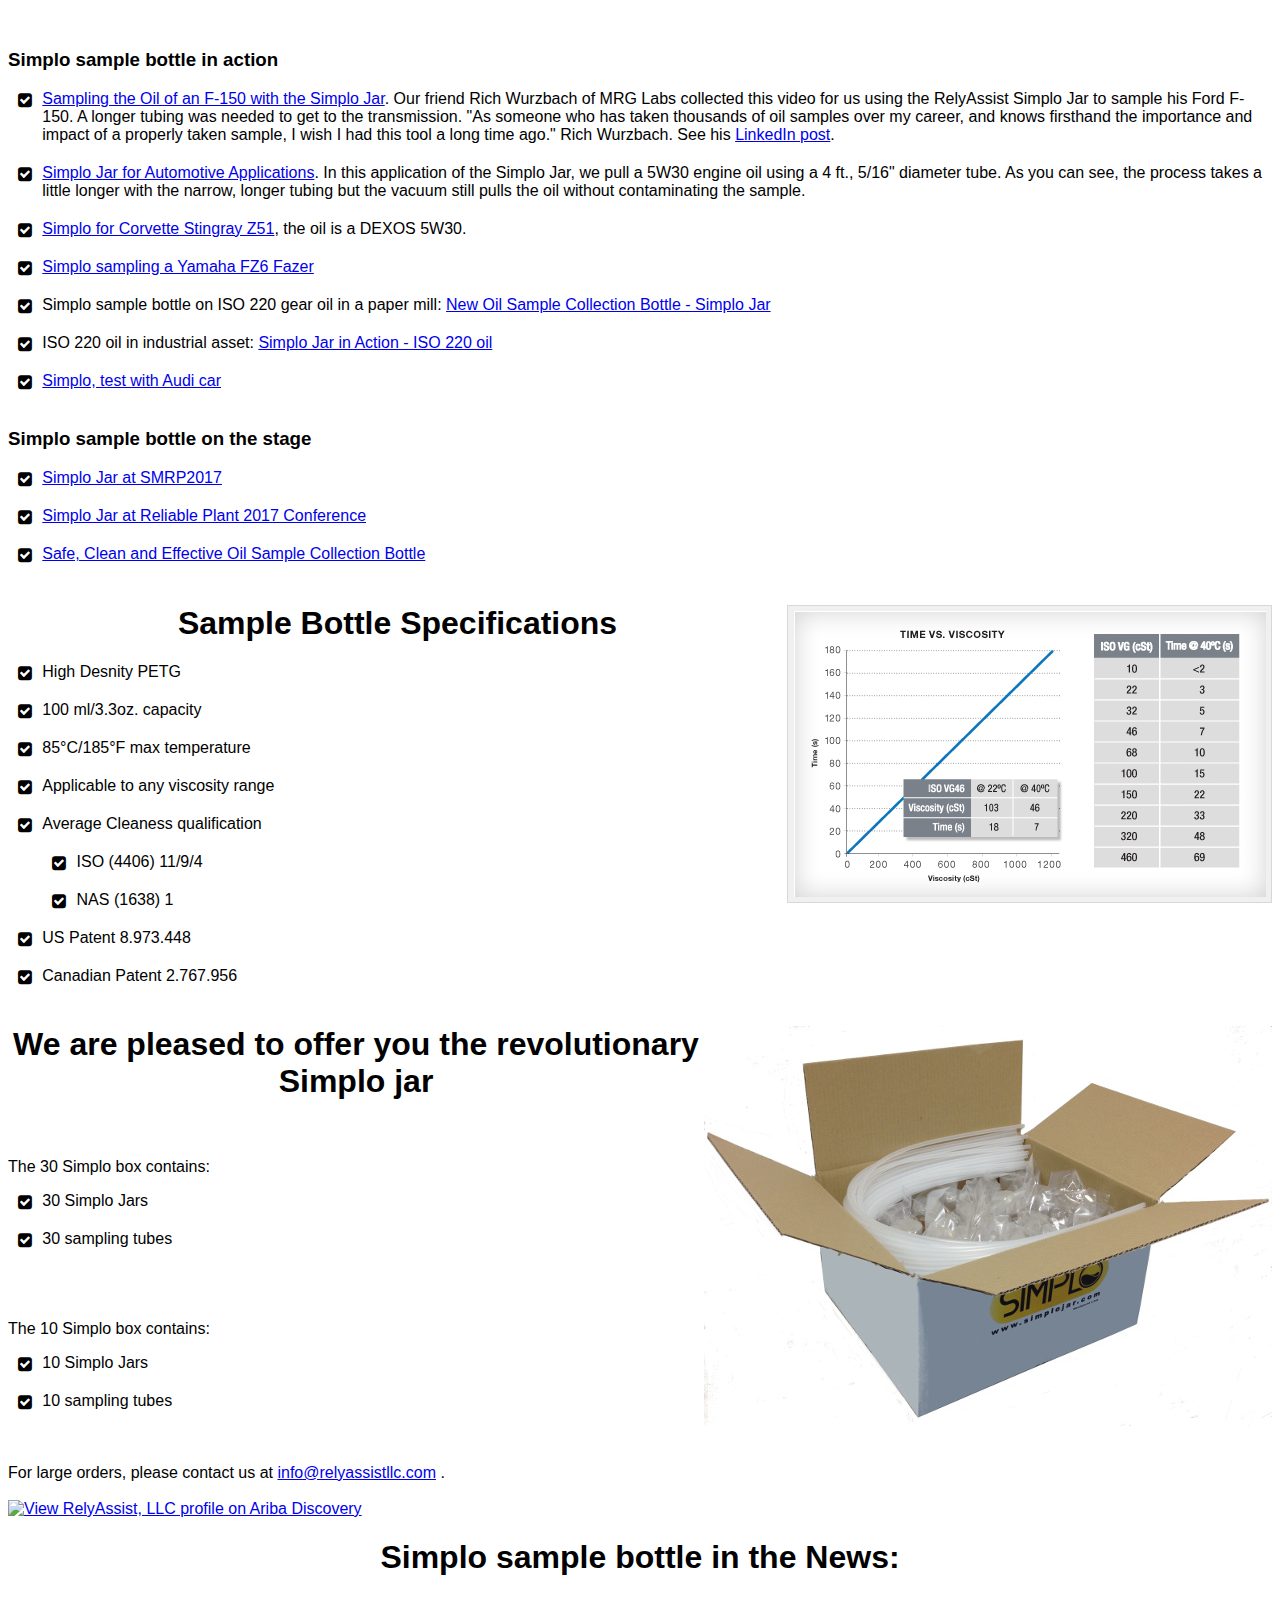
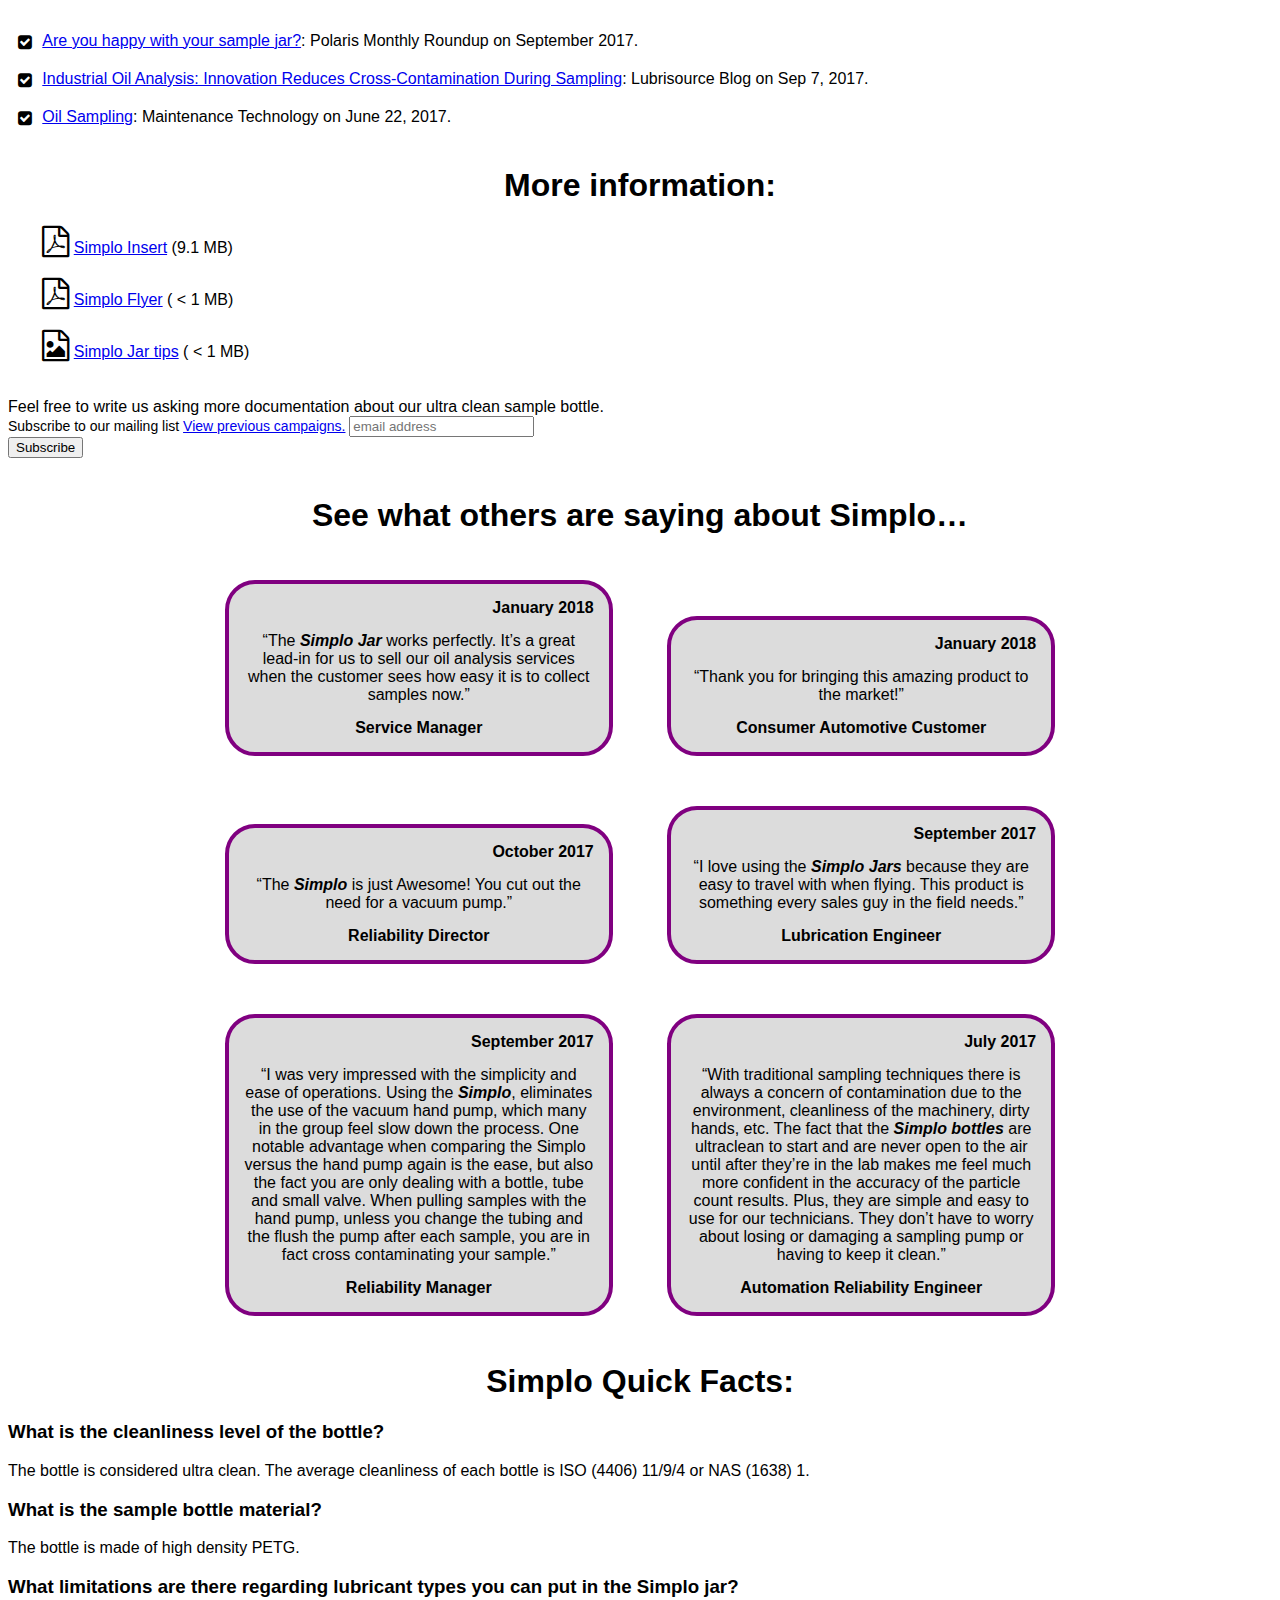
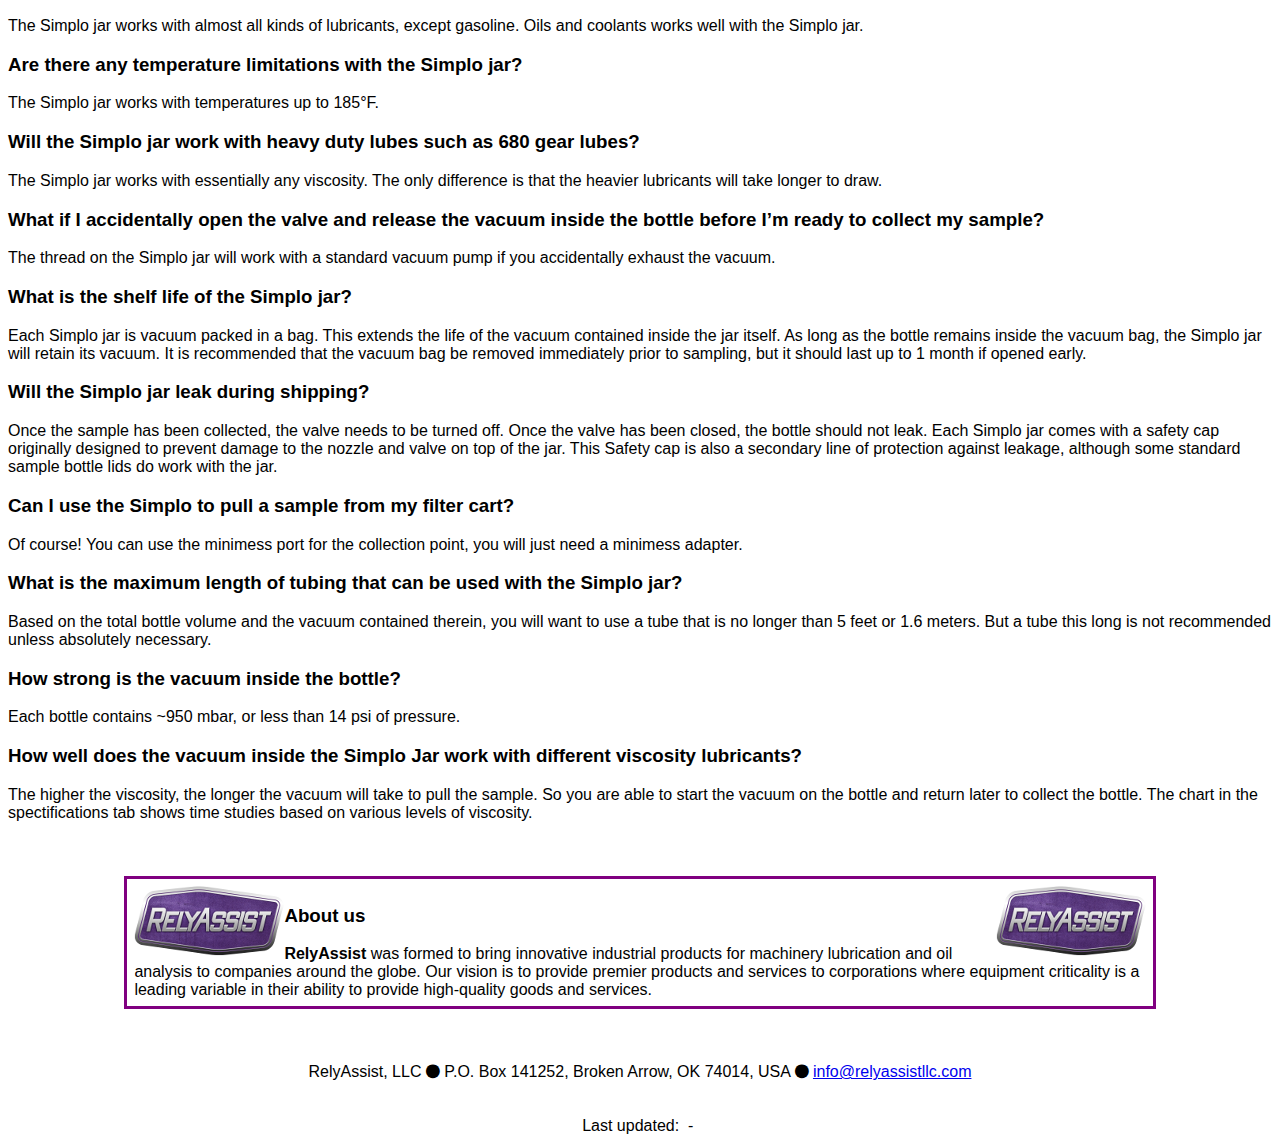
==== commit a9a7fb9e: "added two customer sentences" ====
--- a/index.html
+++ b/index.html
@@ -6,7 +6,7 @@
   <link rel="canonical" href="http://www.relyassistllc.com" />
   <meta charset="UTF-8">
   <meta name="viewport" content="width=device-width, initial-scale=1.0">
-  <meta name="description" content="RelyAssist Simplo ultra clean sample bottle for oil sampling">
+  <meta name="description" content="RelyAssist Simplo Jar is the revolutionary ultra clean sample bottle for oil sampling. Easy and simple">
 
   <link rel="icon" href="./favicon.ico">    
   <link rel="stylesheet" href="./css/font-awesome-4.7.0/css/font-awesome.min.css">
@@ -485,6 +485,17 @@
 <h1>See what others are saying about Simplo…</h1>
 <div class="testimonial-frame">
 
+<div class="testimonial">
+  <div class="testimonial-date">January 2018</div>
+  “The <b><i>Simplo Jar</i></b> works perfectly. It’s a great lead-in for us to sell our oil analysis services when the customer sees how easy it is to collect samples now.”
+<div class="testimonial-name"> Service Manager</div>
+</div>
+
+<div class="testimonial">
+  <div class="testimonial-date">January 2018</div>
+  “Thank you for bringing this amazing product to the market!”
+<div class="testimonial-name"> Consumer Automotive Customer</div>
+</div>
 
 <div class="testimonial">
   <div class="testimonial-date">October 2017</div>
@@ -513,7 +524,7 @@
 
 </div>
 </div>
-
+      <a name="simploFaq"></a>
       <h1>Simplo Quick Facts:</h1>
       <div id="simploQuickFacts">  
         <h3>What is the cleanliness level of the bottle?</h3>
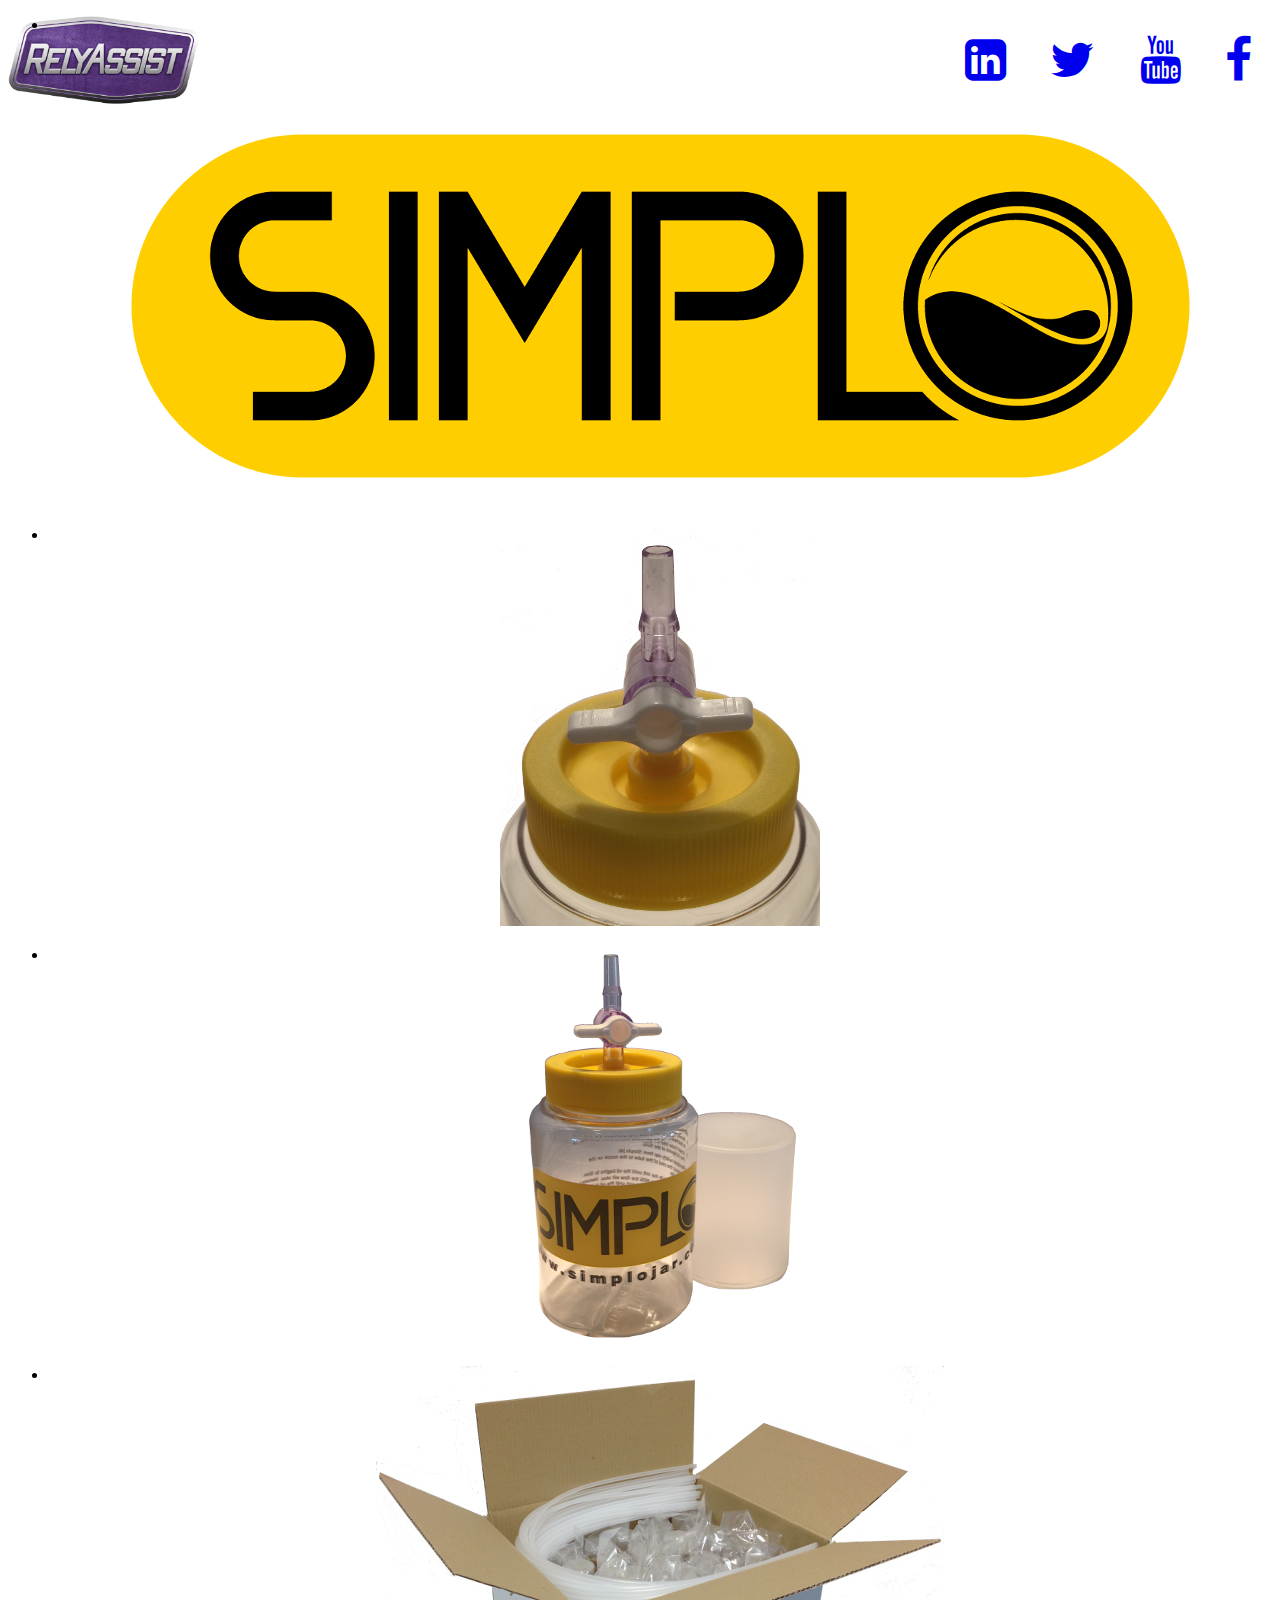
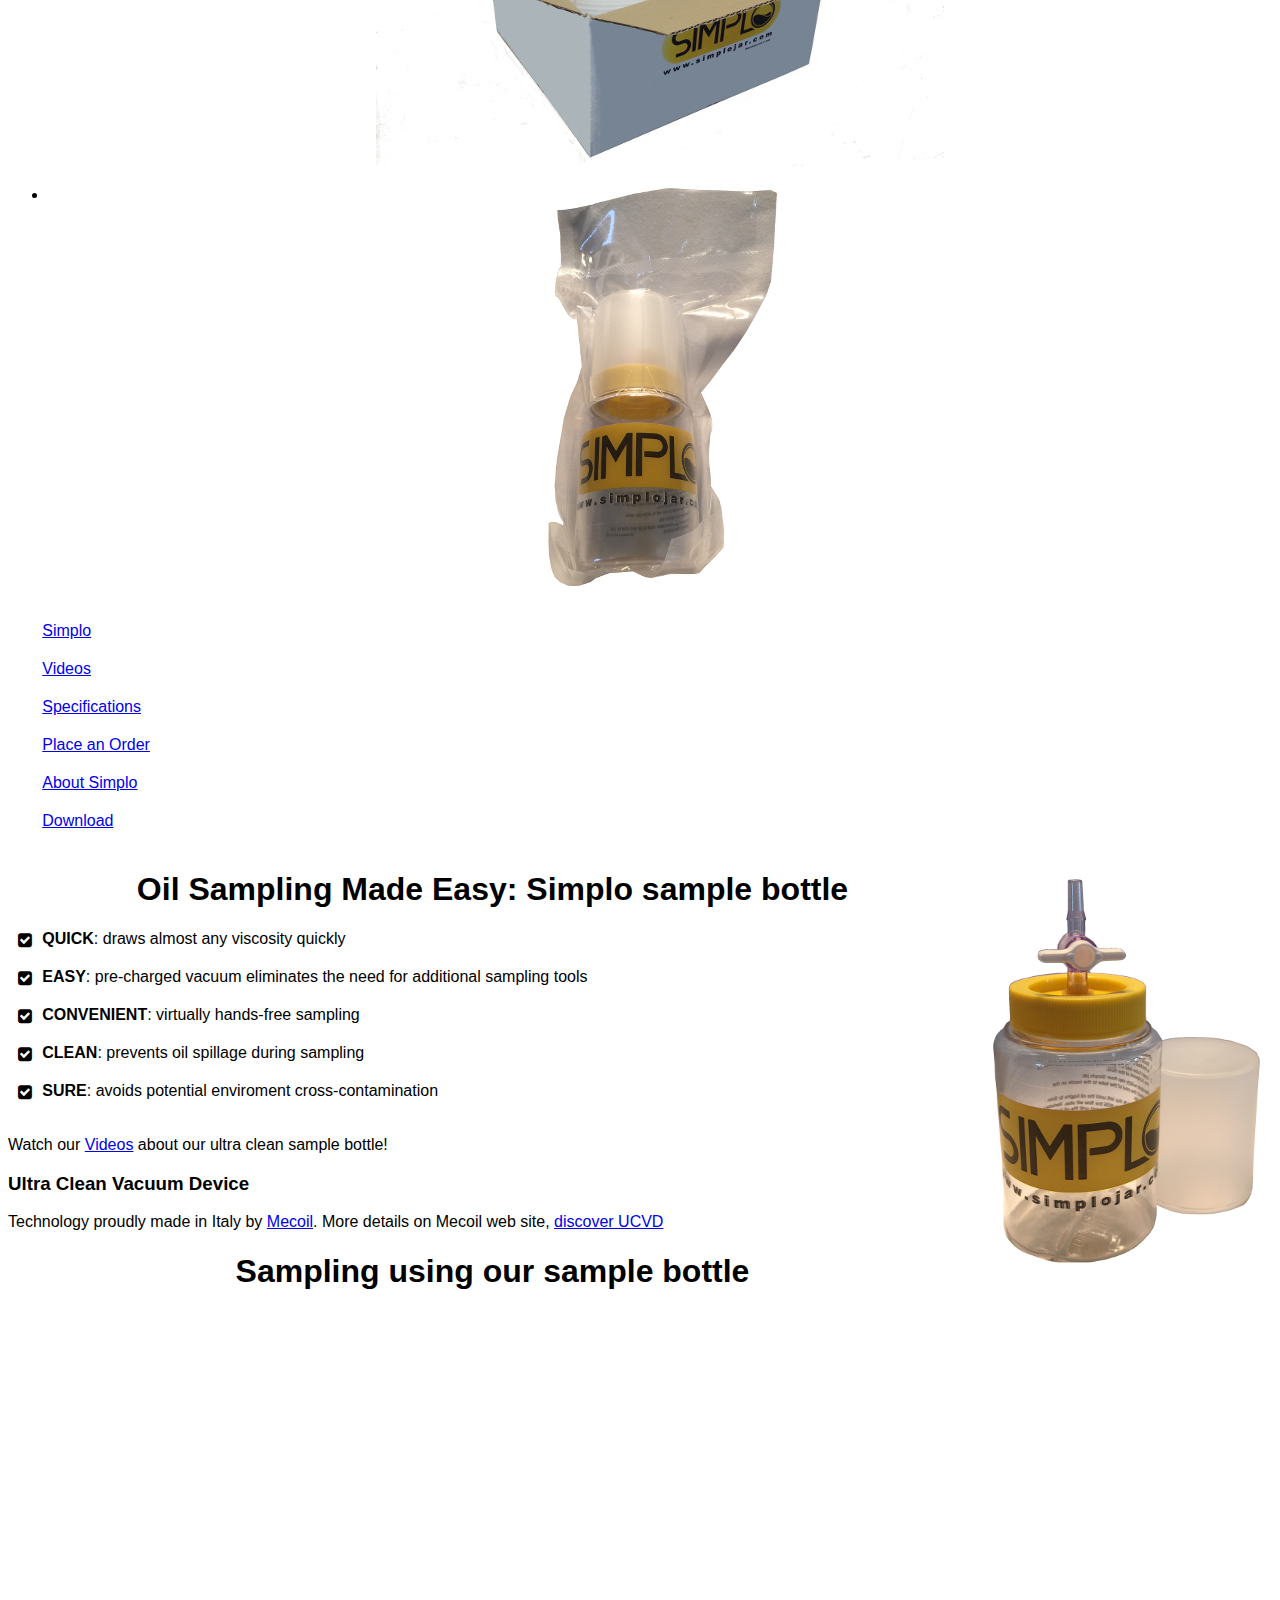
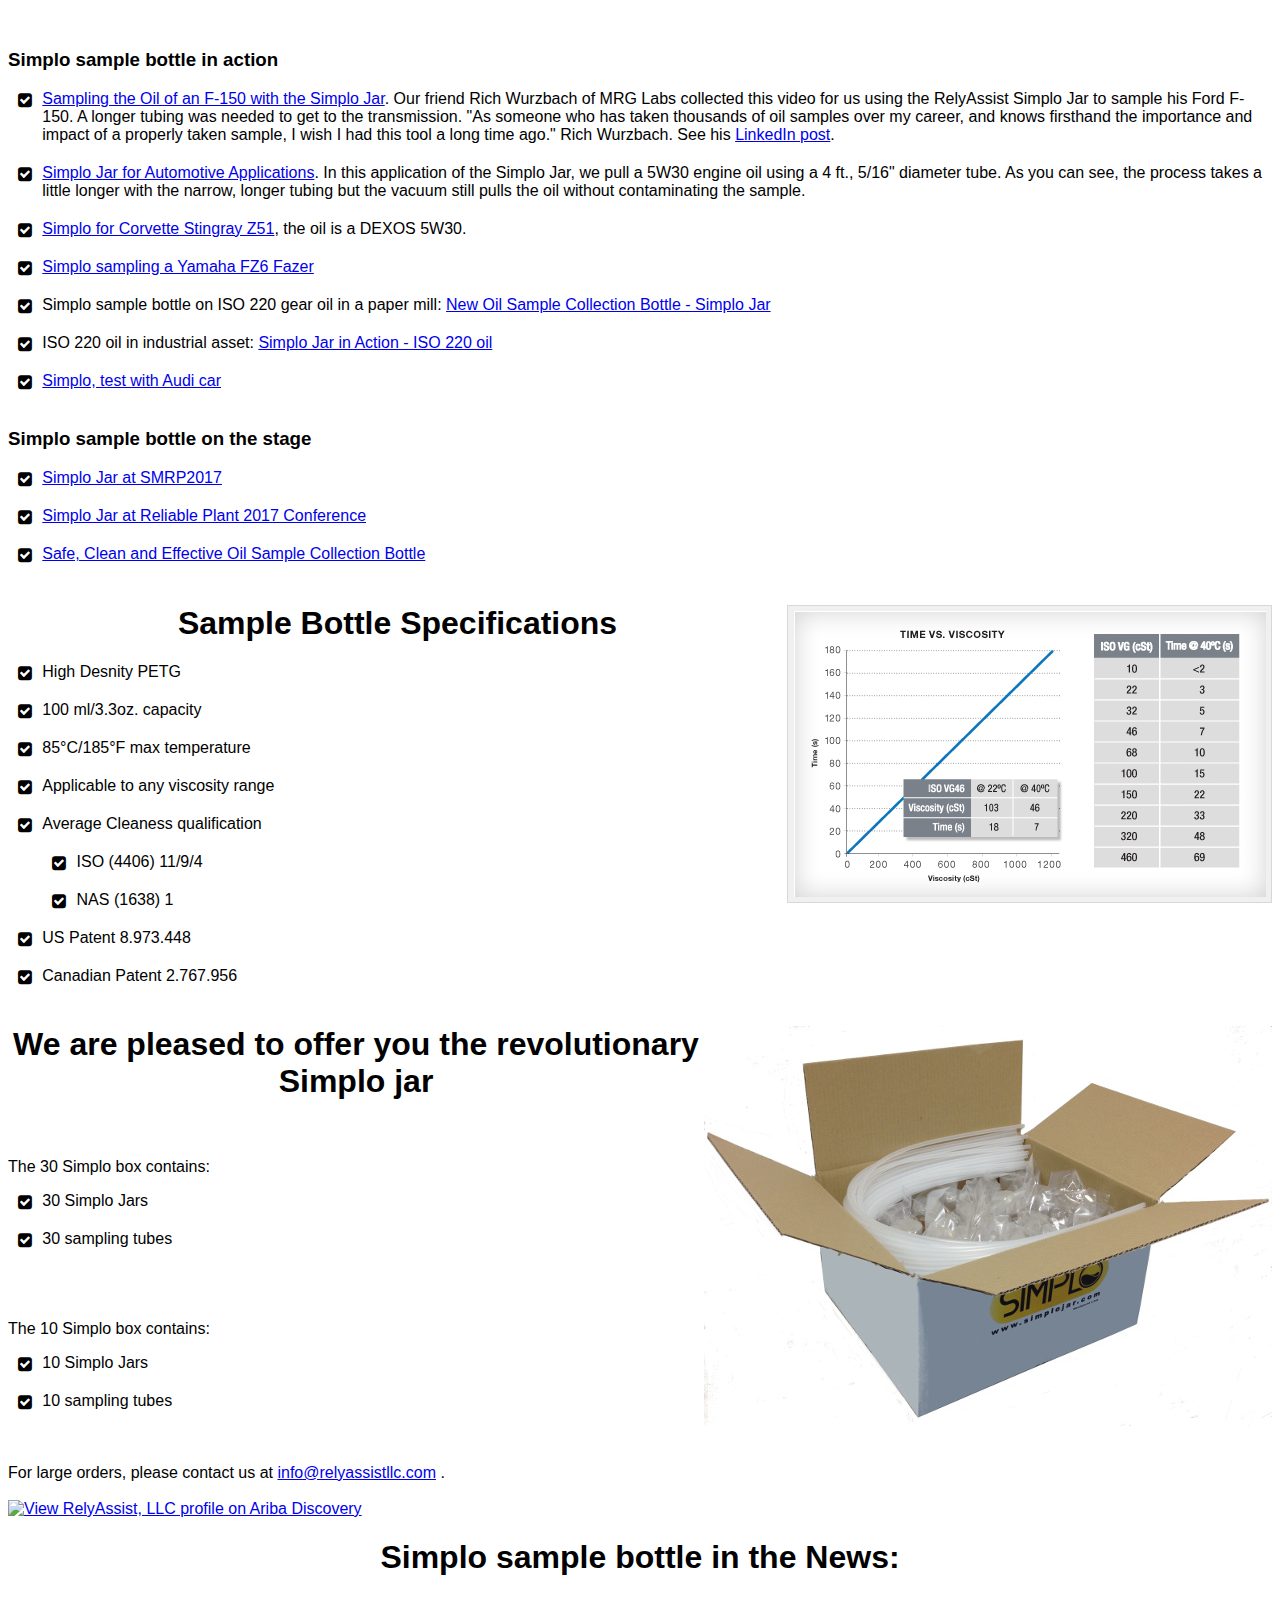
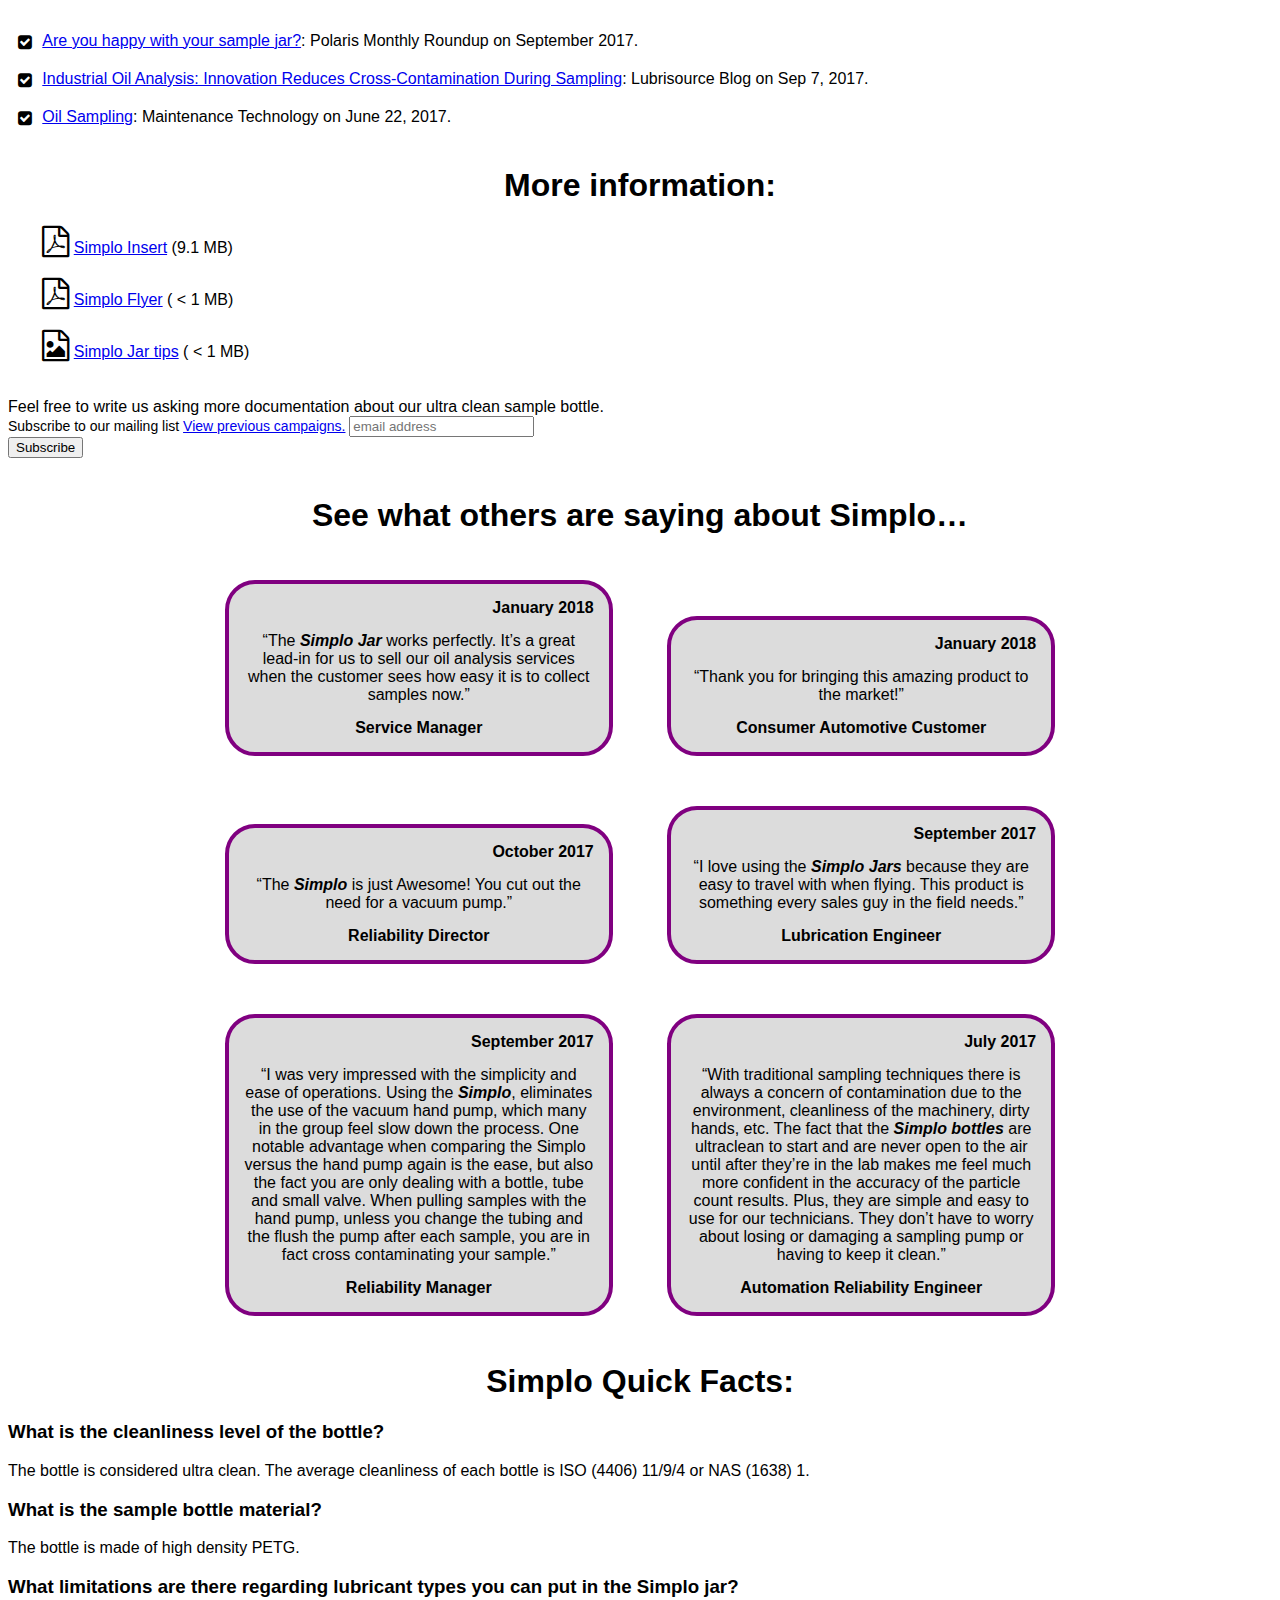
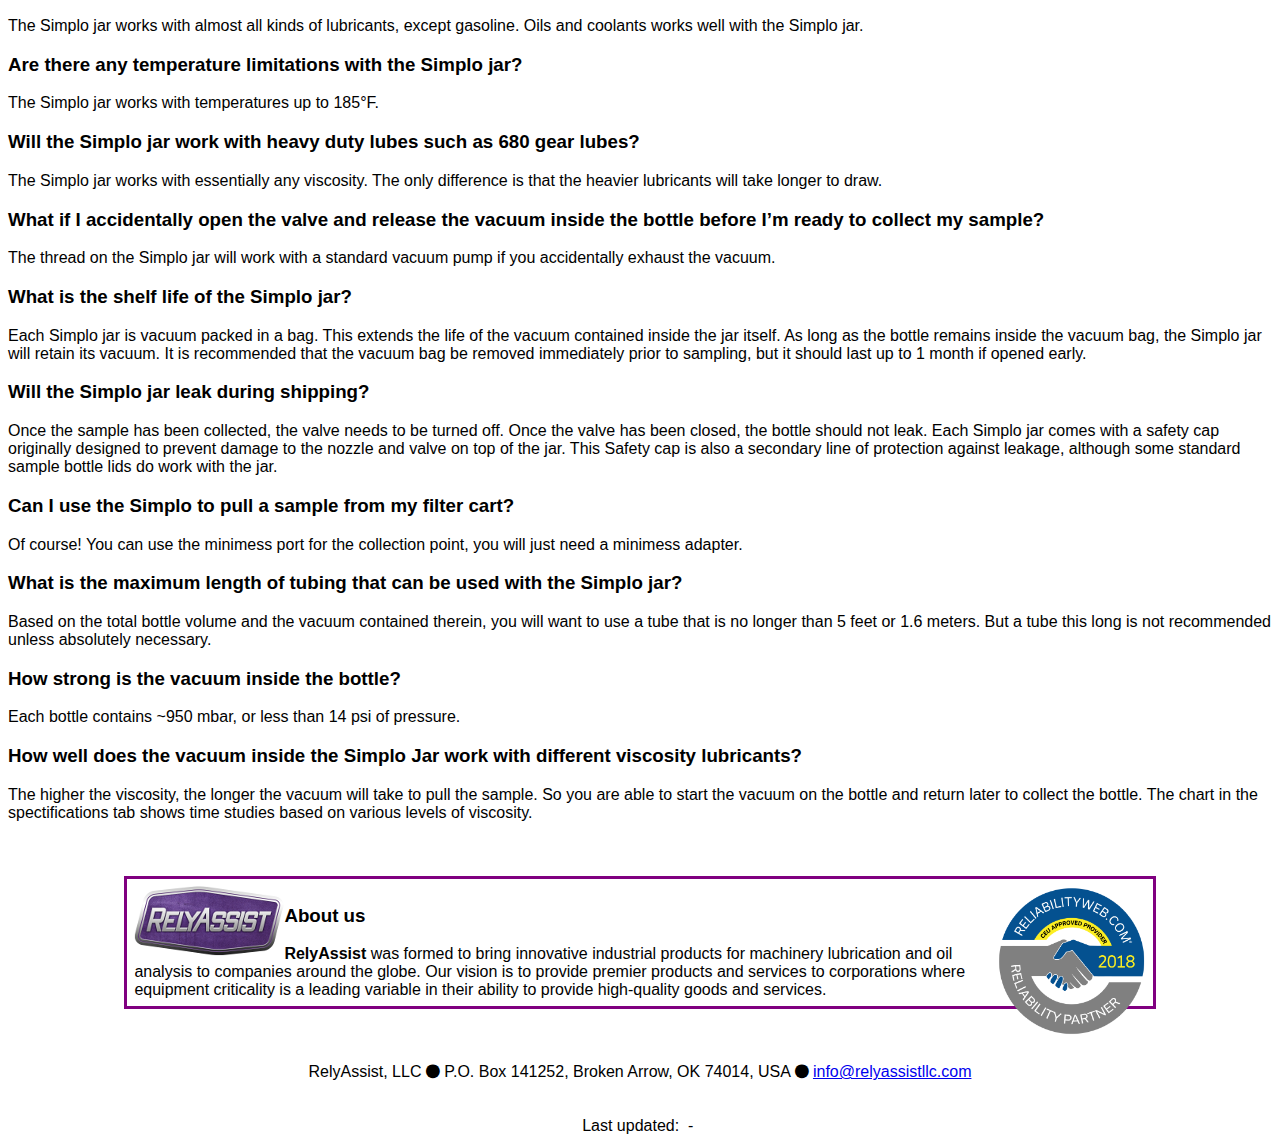
==== commit 50a15a4c: "added the Reliability-Partner-Approved-Provider logo" ====
--- a/index.html
+++ b/index.html
@@ -597,7 +597,7 @@
          <br>
          <div class="aboutUSfooter">
           <img src="./imgs/relyassist/RelyAssistLogo-150-71.png" alt="Rely Assist LLC" class="relyAssistLogoAbouUSLeft">
-          <img src="./imgs/relyassist/RelyAssistLogo-150-71.png" alt="Rely Assist LLC" class="relyAssistLogoAbouUSRight" >
+          <img src="./imgs/Reliability-Partner-Approved-Provider.png" alt="Reliability Partner Approved Provider" class="Reliability-Partner-Approved-Provider" >
           <h3>About us</h3>
           <b>RelyAssist</b> was formed to bring innovative industrial products for machinery lubrication and oil analysis 
             to companies around the globe. 
--- a/css/relyassistllc-com.css
+++ b/css/relyassistllc-com.css
@@ -33,6 +33,11 @@
 .relyAssistLogoAbouUSRight{
     float: right;
     height: 71px;
+}
+
+.Reliability-Partner-Approved-Provider{
+    float: right;
+    height: 150px;
 }
 
 .socialGroup{
